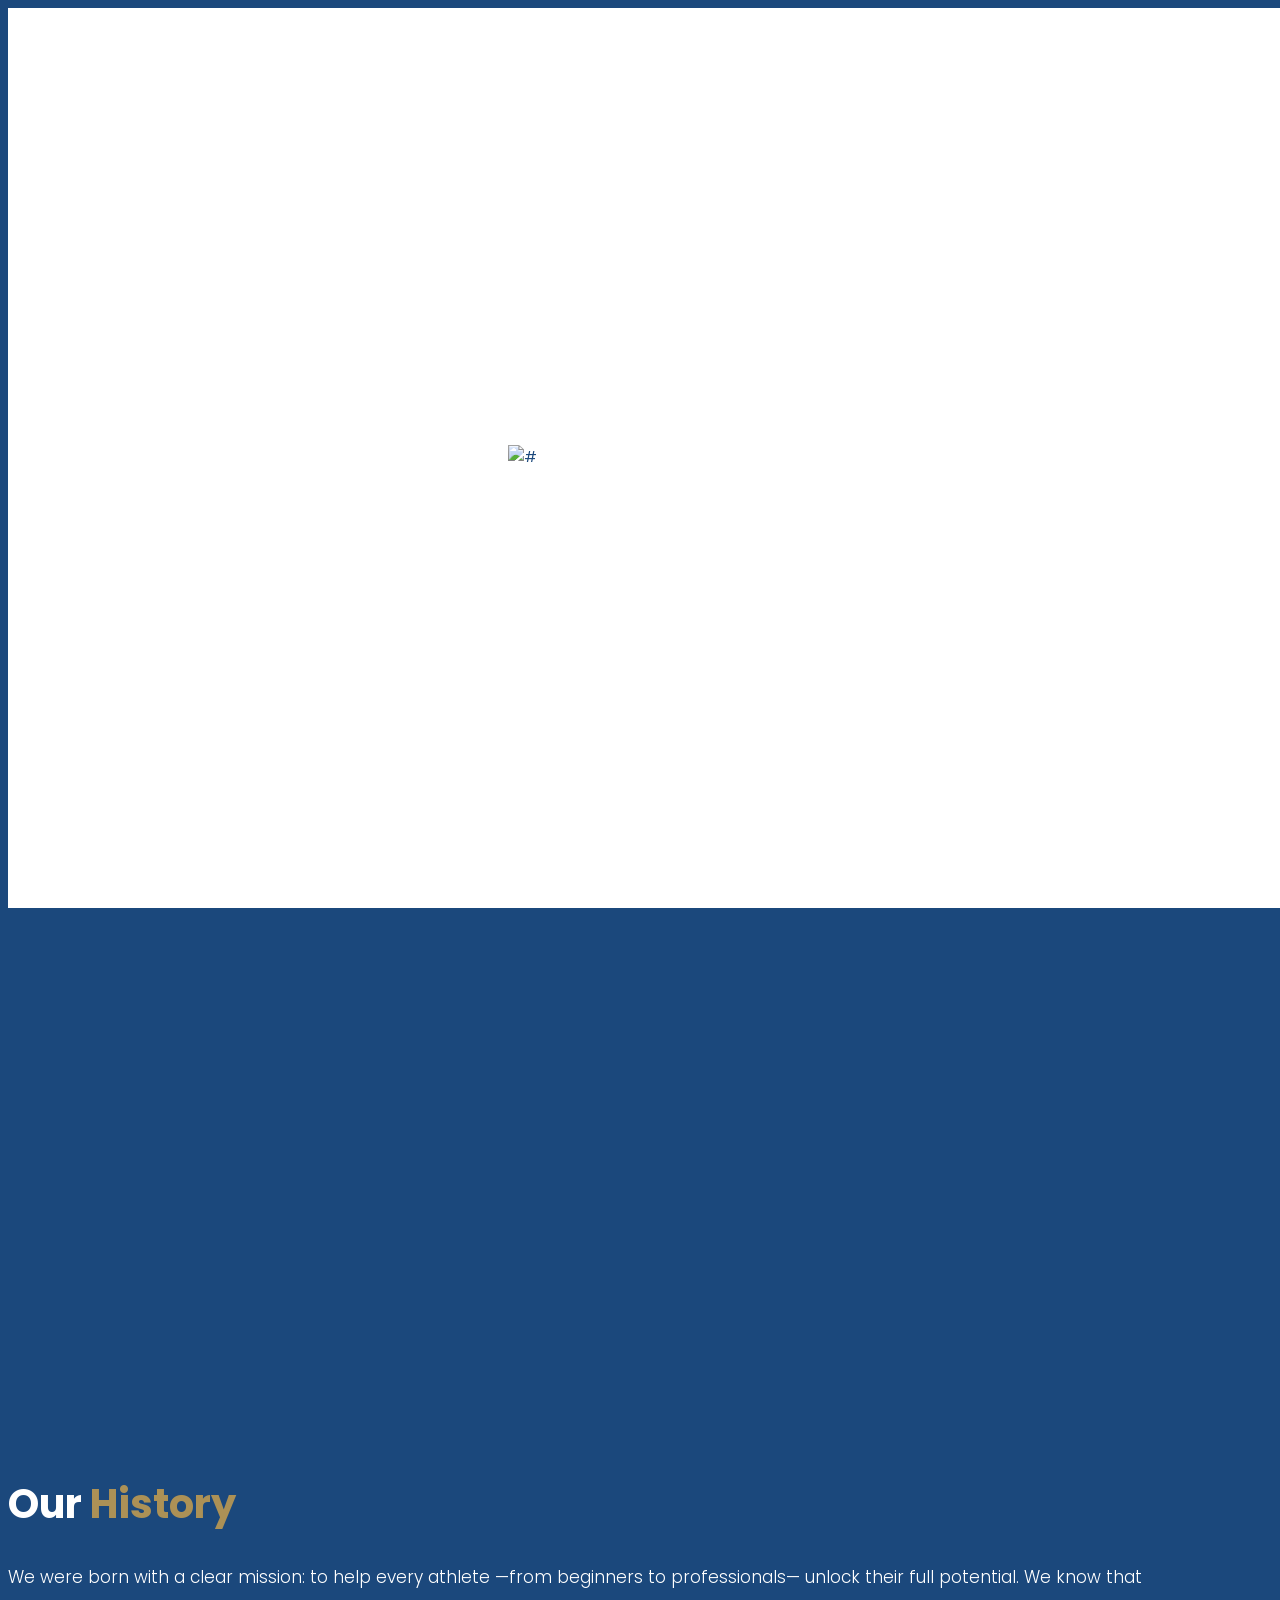
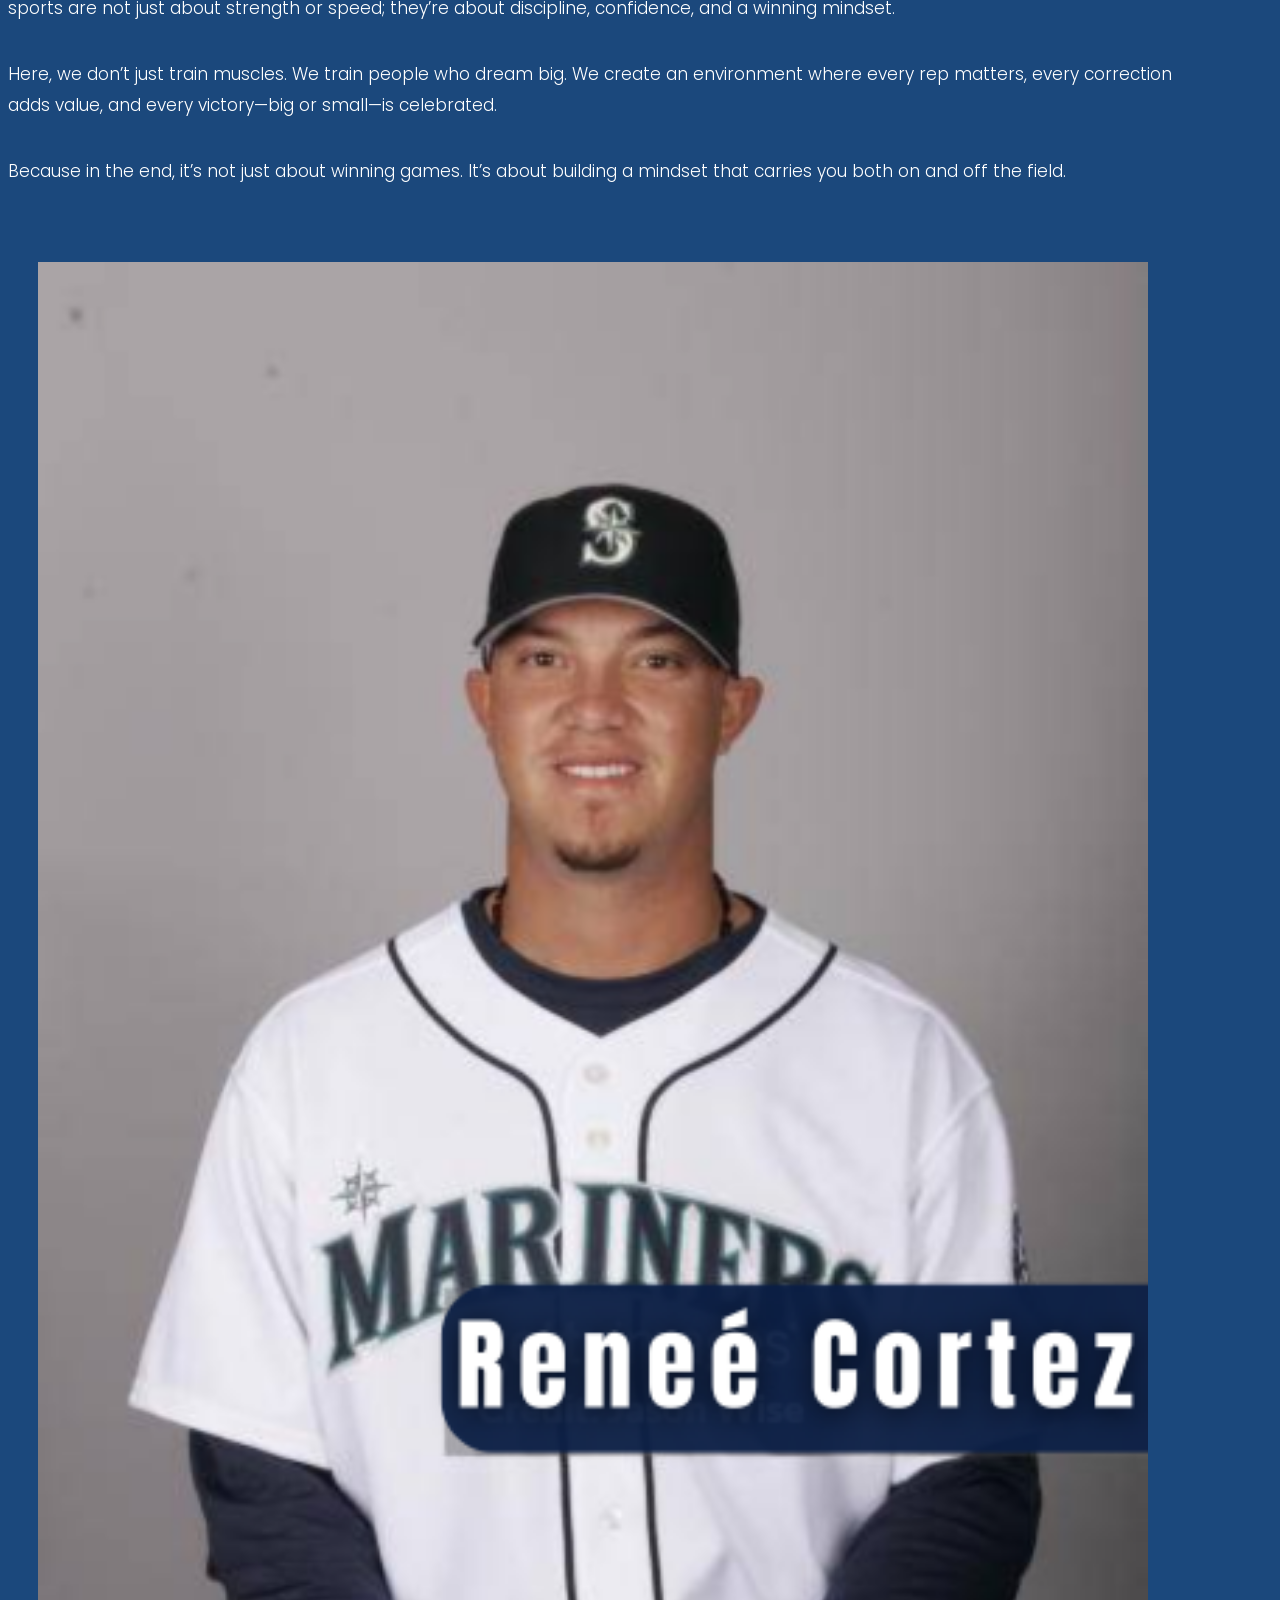
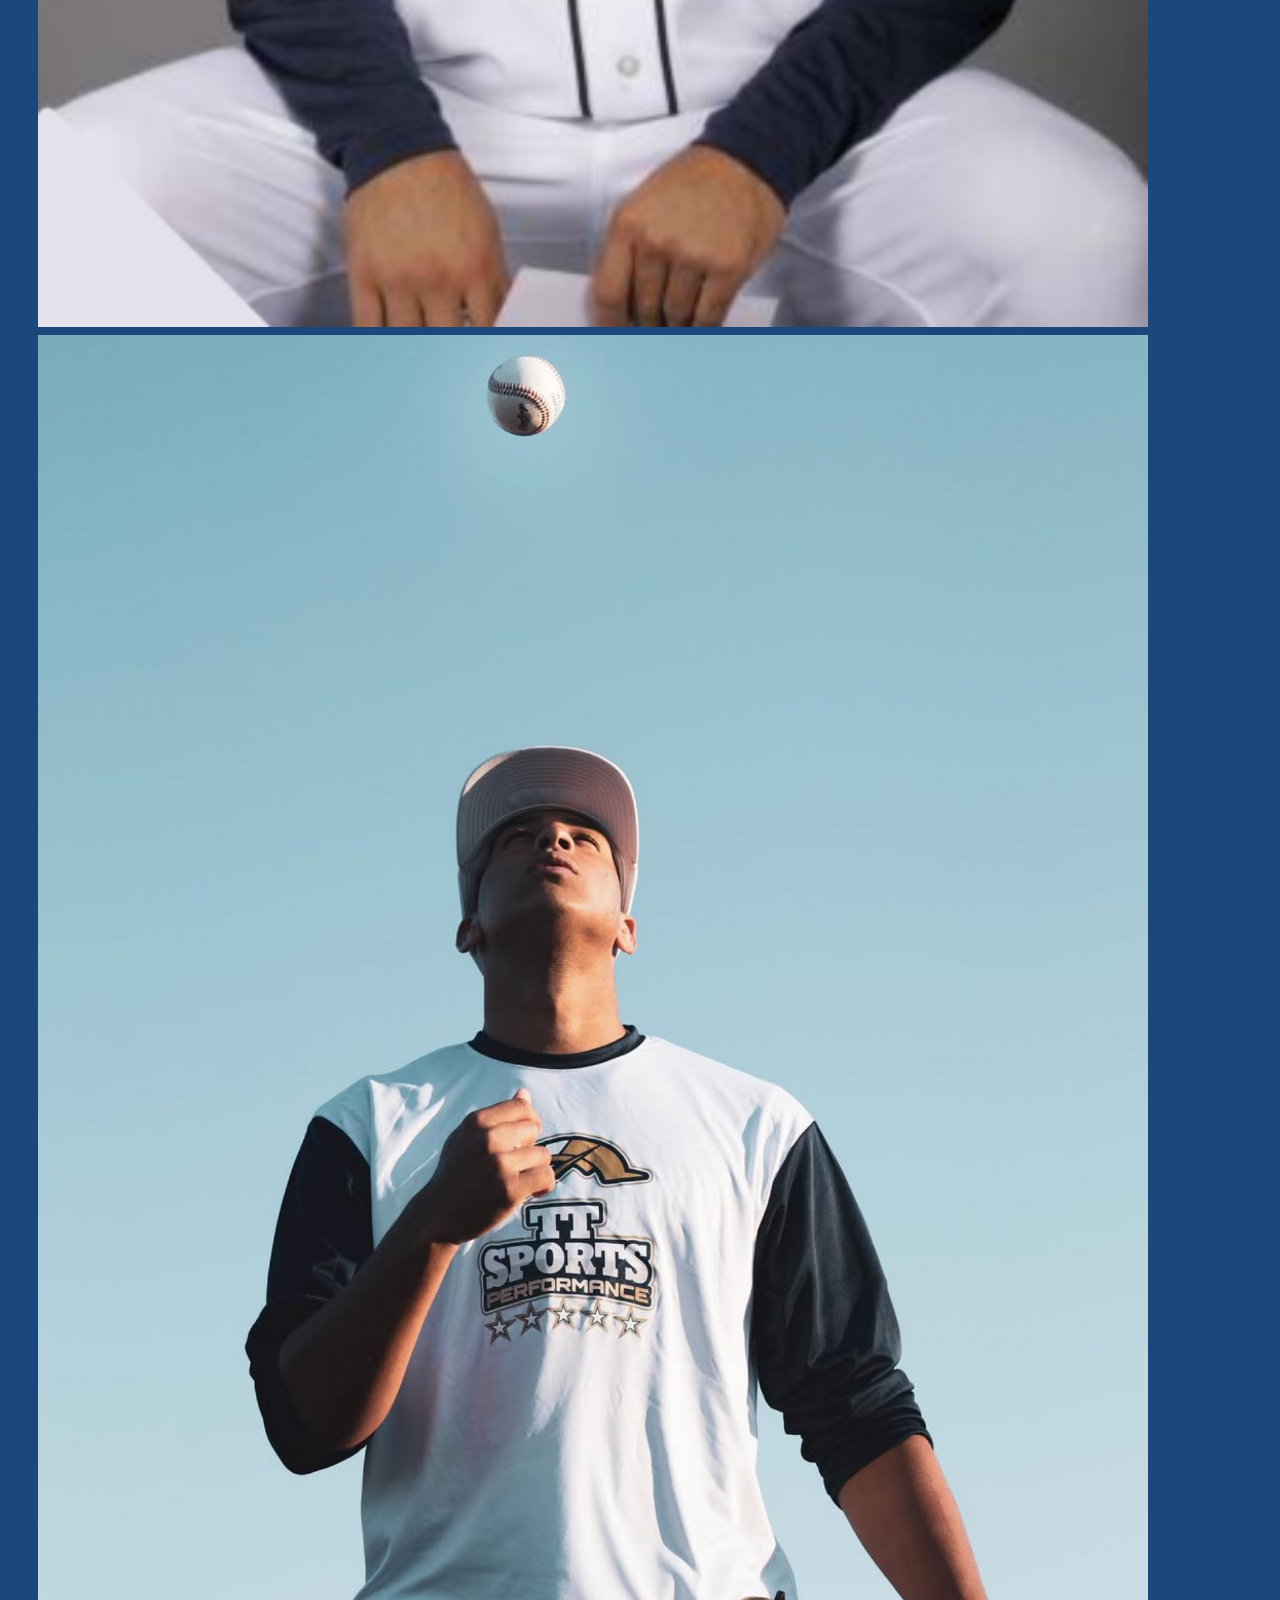
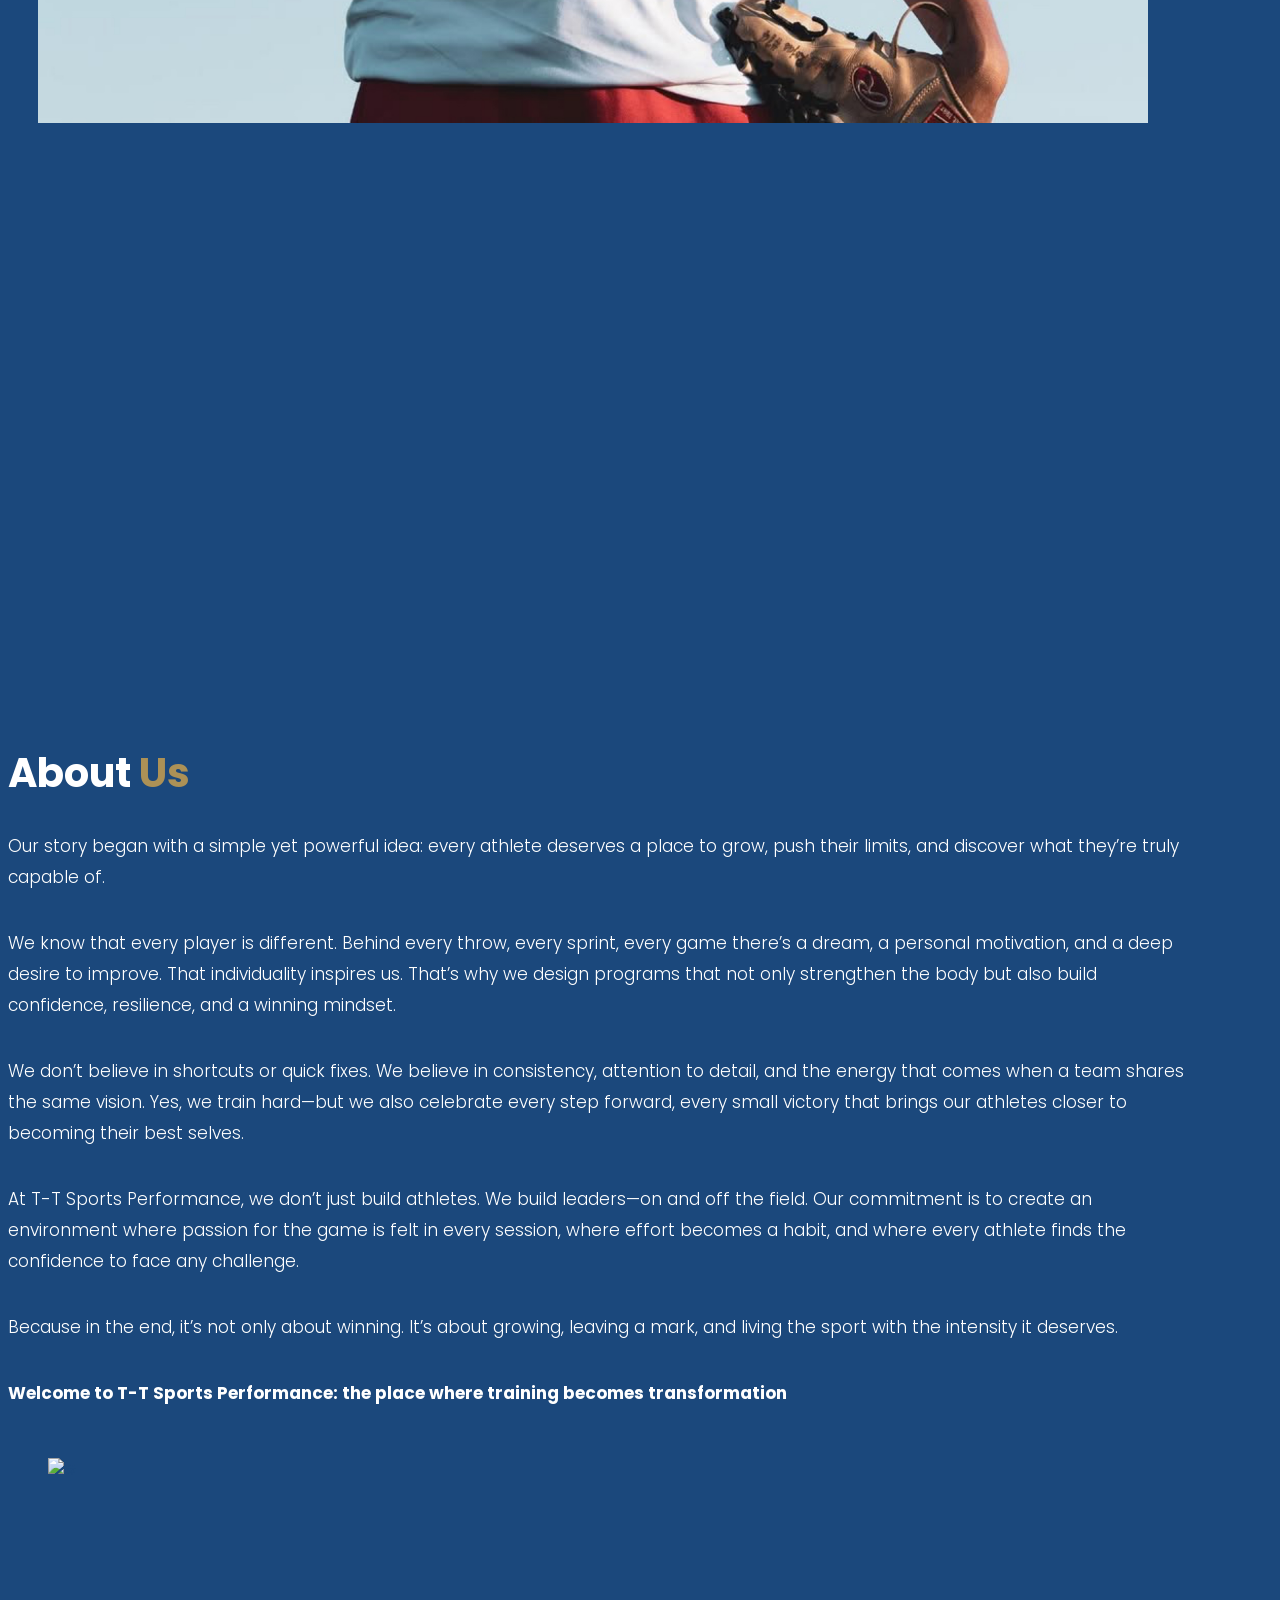
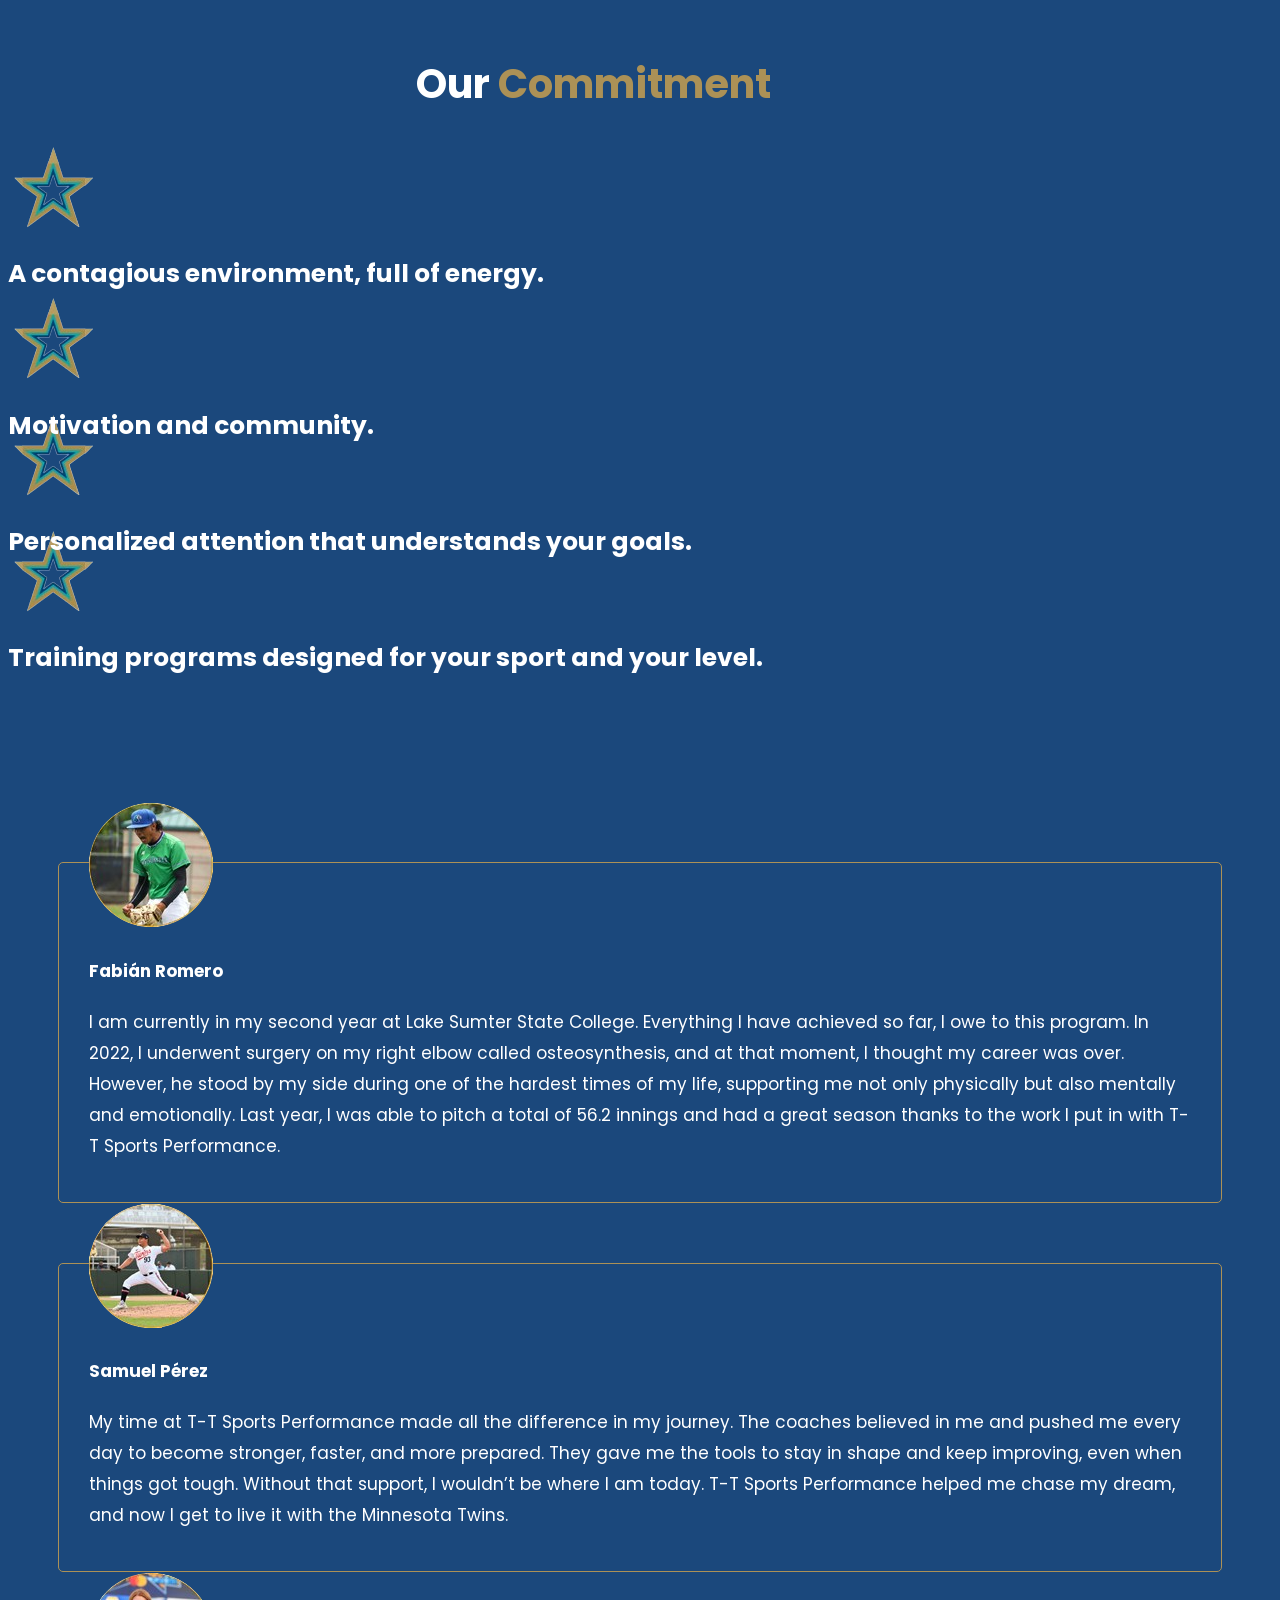
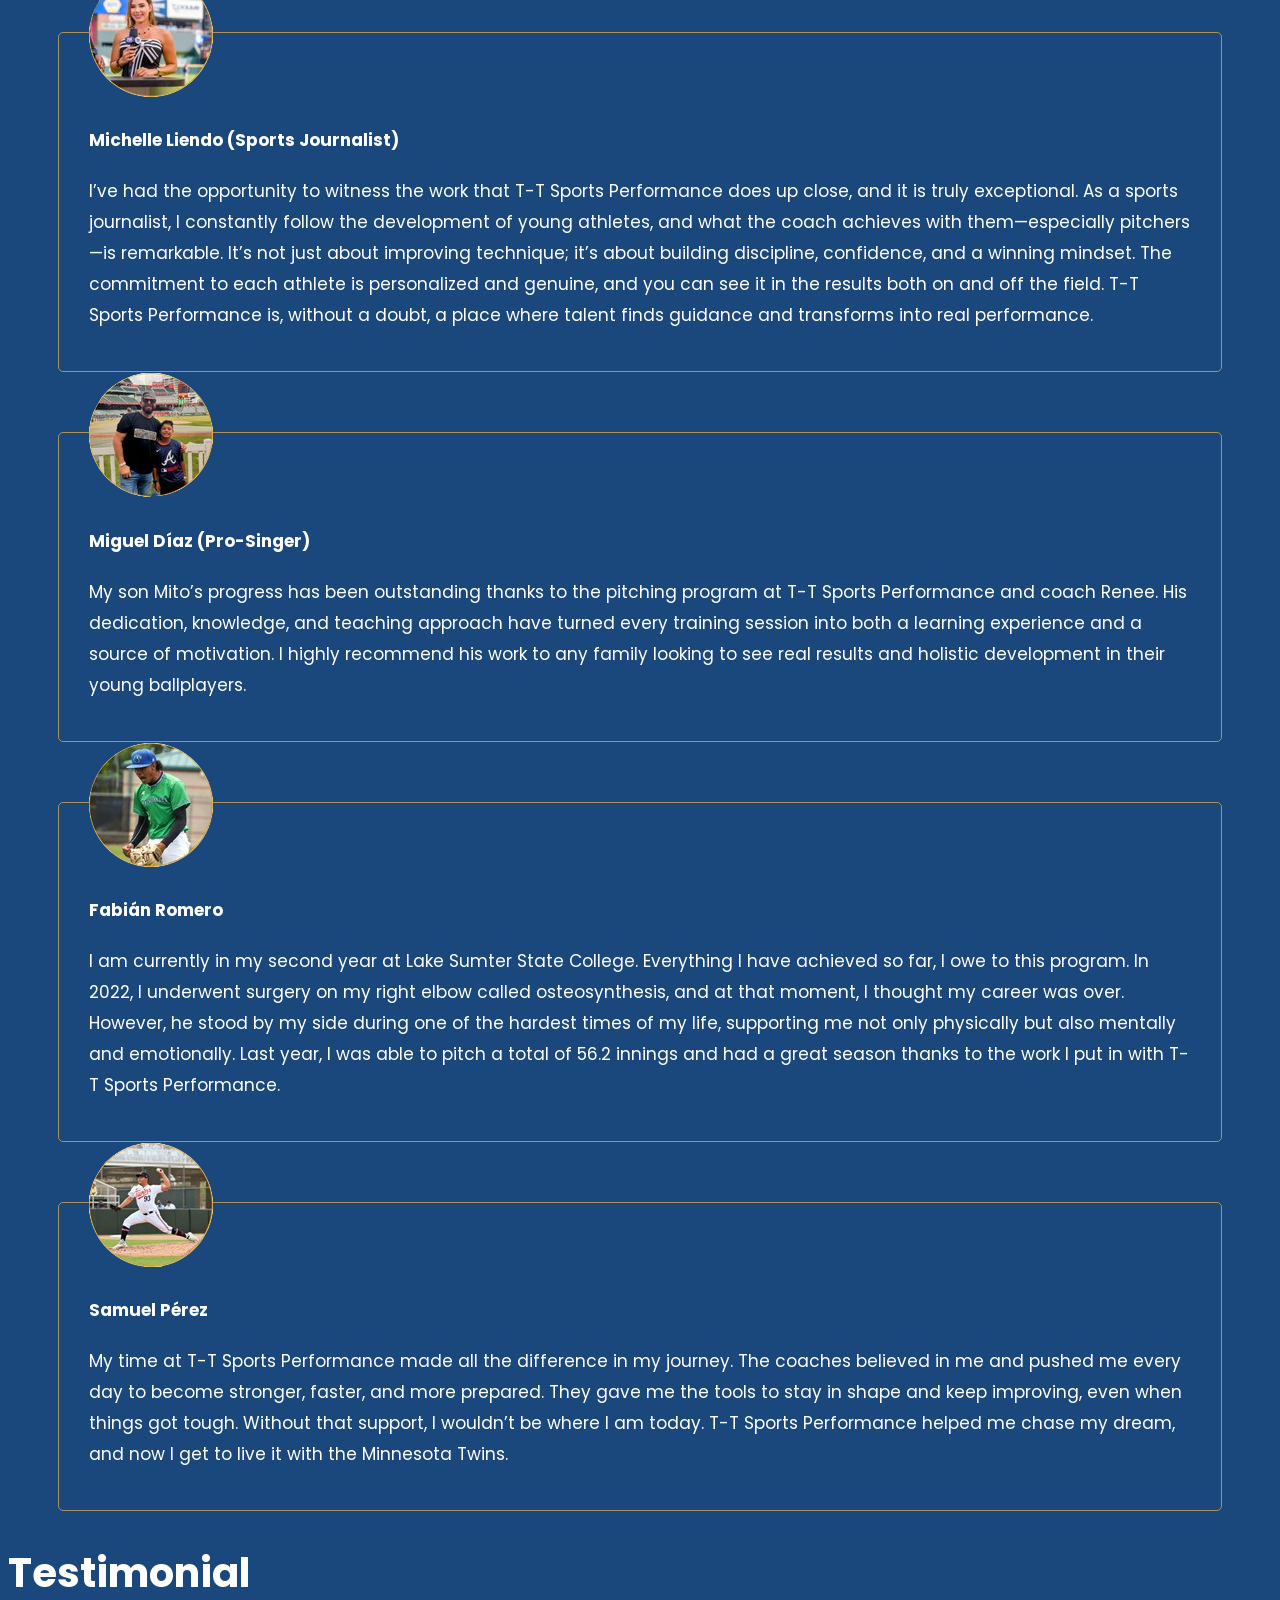
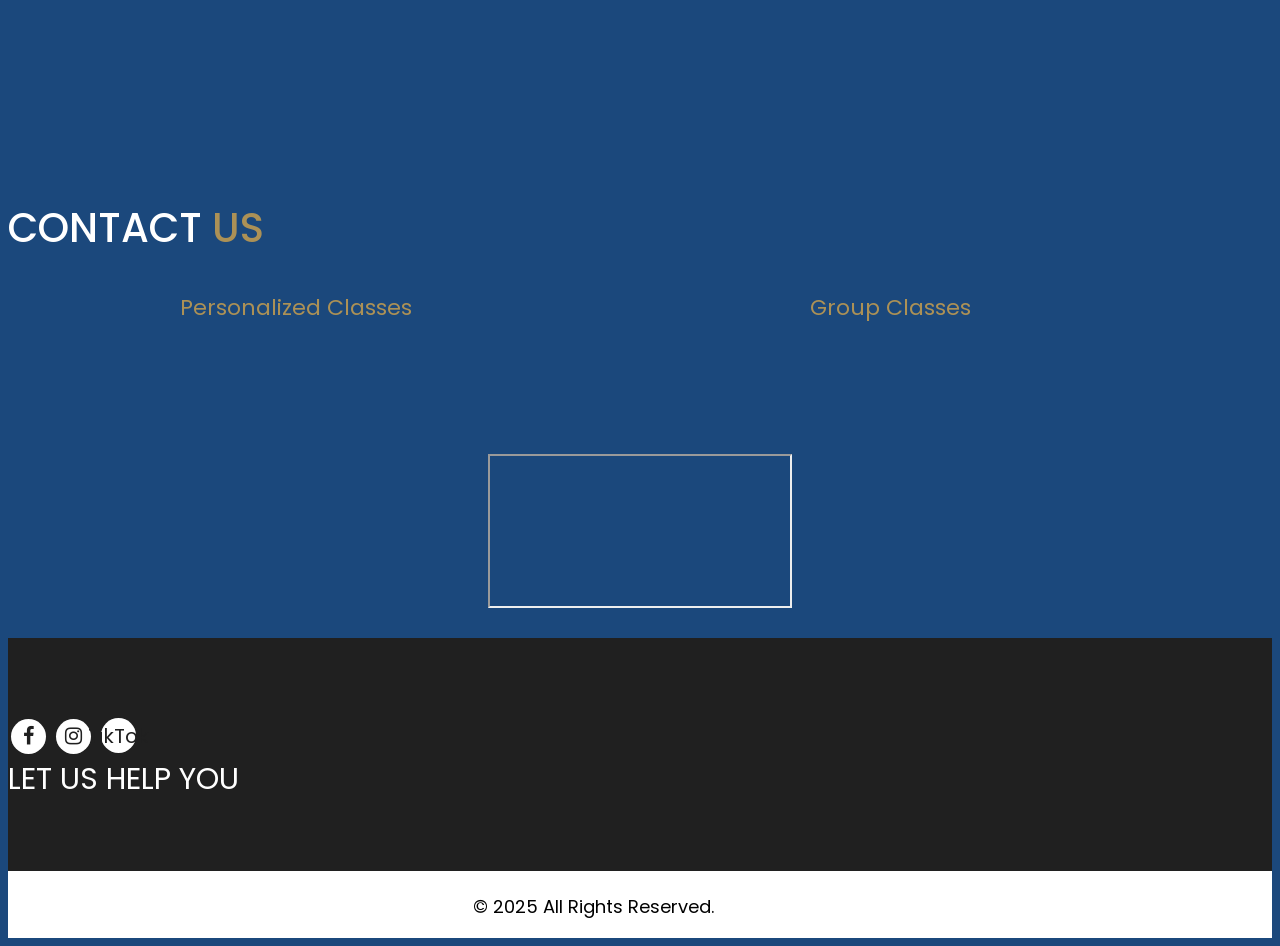
==== index.html @ c1903875 "Update index.html" ====
<!DOCTYPE html>
<html lang="en">
   <head>
      <!-- basic -->
      <meta charset="utf-8">
      <meta http-equiv="X-UA-Compatible" content="IE=edge">
      <!-- mobile metas -->
      <meta name="viewport" content="width=device-width, initial-scale=1">
      <meta name="viewport" content="initial-scale=1, maximum-scale=1">
      <!-- site metas -->
      <title>limelight</title>
      <meta name="keywords" content="">
      <meta name="description" content="">
      <meta name="author" content="">
      <!-- bootstrap css -->
      <link rel="stylesheet" href="css/bootstrap.min.css">
      <!-- style css -->
      <link rel="stylesheet" href="css/style.css">
      <!-- Responsive-->
      <link rel="stylesheet" href="css/responsive.css">
      <!-- fevicon -->
      <link rel="icon" href="images/fevicon.png" type="image/gif" />
      <!-- Scrollbar Custom CSS -->
      <link rel="stylesheet" href="css/jquery.mCustomScrollbar.min.css">
      <!-- Tweaks for older IEs-->
      <link rel="stylesheet" href="https://netdna.bootstrapcdn.com/font-awesome/4.0.3/css/font-awesome.css">
      <link rel="stylesheet" href="https://cdnjs.cloudflare.com/ajax/libs/fancybox/2.1.5/jquery.fancybox.min.css" media="screen">
      <!--[if lt IE 9]>
      <script src="https://oss.maxcdn.com/html5shiv/3.7.3/html5shiv.min.js"></script>
      <script src="https://oss.maxcdn.com/respond/1.4.2/respond.min.js"></script><![endif]-->
   </head>
   <!-- body -->
   <body class="main-layout">
      <!-- loader  -->
      <div class="loader_bg">
         <div class="loader"><img src="images/loading.gif" alt="#"/></div>
      </div>
      <!-- end loader -->
      <!-- header -->
      <header>
         <!-- header inner -->
         <div class="header">
            <div class="container">
               <div class="row">
                  <div class="col-md-12 col-sm-3 col logo_section">
                     <div class="full">
                        <div class="center-desk">
                           <div class="logo">
                     
                           </div>
                        </div>
                     </div>
                  </div>
                  <div class="col-md-10 offset-md-1">
                     <nav class="navigation navbar navbar-expand-md navbar-dark ">
                        <button class="navbar-toggler" type="button" data-toggle="collapse" data-target="#navbarsExample04" aria-controls="navbarsExample04" aria-expanded="false" aria-label="Toggle navigation">
                        <span class="navbar-toggler-icon"></span>
                        </button>
                        <div class="collapse navbar-collapse" id="navbarsExample04">
                           <ul class="navbar-nav mr-auto">
                              <li class="nav-item active">

                              </li>
                           </ul>
                        </div>
                     </nav>
                  </div>
               </div>
            </div>
         </div>
      </header>
      <!-- end header inner -->
      <!-- end header -->
      <!-- banner -->
      <!-- Banner -->
<section class="banner_main">
    <div class="banner">
        <img src="images/ARE YOU READY TO BECOME YOUR BEST VERSION.png" alt="Banner Principal" class="banner-img">
        <div class="text-bg">
            <h1><br></h1>
            <span><strong>We believe that talent is trained, but passion is contagious!</strong></span>
        </div>
    </div>
</section>
      <!-- end banner -->
      <!-- about -->
      <div id="about" class="about">
         <div class="container">
            <div class="row">
               <div class="col-md-5">
                  <div class="titlepage">
                     <h2>Our <span class="green">History</span></h2>
                     <p><span class="white">We were born with a clear mission: to help every athlete —from beginners to professionals— unlock their full potential. We know that sports are not just about strength or speed; they’re about discipline, confidence, and a winning mindset.</span></p>
                     <p><span class="white">Here, we don’t just train muscles. We train people who dream big. We create an environment where every rep matters, every correction adds value, and every victory—big or small—is celebrated.</span></p>
                     <p><span class="white">Because in the end, it’s not just about winning games. It’s about building a mindset that carries you both on and off the field.</span></p>
                  </div>
               </div>
               <div class="col-md-7">
                  <div class="about_img">
                     <figure><img src="images/Reneé Cortez.png" alt="#"/></figure>
                     <figure><img src="images/biogra 1.JPG" alt="#"/></figure>
                  </div>
               </div>
            </div>
         </div>
      </div>
      <!-- end about -->
             <!-- about -->
      <div id="about" class="about">
         <div class="container">
            <div class="row">
               <div class="col-md-5">
                  <div class="titlepage">
                     <h2>About <span class="green">Us</span></h2>
                     <p><span class="white">Our story began with a simple yet powerful idea: every athlete deserves a place to grow, push their limits, and discover what they’re truly capable of.</span></p>
                     <p><span class="white">We know that every player is different. Behind every throw, every sprint, every game 
there’s a dream, a personal motivation, and a deep desire to improve. That individuality inspires us. That’s why we design programs that not only strengthen the body but also build confidence, resilience, and a winning mindset.</span></p>
                     <p><span class="white">We don’t believe in shortcuts or quick fixes. We believe in consistency, attention to detail, and the energy that comes when a team shares the same vision. Yes, we train hard—but we also celebrate every step forward, every small victory that brings our athletes closer to becoming their best selves.</span></p>
                      <p><span class="white">At T-T Sports Performance, we don’t just build athletes. We build leaders—on and off the field. Our commitment is to create an environment where passion for the game is felt in every session, where effort becomes a habit, and where every athlete finds the confidence to face any challenge.</span></p>
                      <p><span class="white">Because in the end, it’s not only about winning. It’s about growing, leaving a mark, and living the sport with the intensity it deserves.</span></p>
                      <p><span class="white"><strong>Welcome to T-T Sports Performance:
the place where training becomes transformation</strong></span></p>
                     <figure><img src="images/biogra 2.JPG" alt="#"/></figure>
                  </div>
               </div>
               <div class="col-md-7">
                  <div class="about_img">
                  </div>
               </div>
            </div>
         </div>
      </div>
      <!--  service -->
      <div id="service" class="service">
         <div class="container">
            <div class="row">
               <div class="col-md-12">
                  <div class="titlepage">
                     <h2>Our <span class="green">Commitment</span></h2>
                  </div>
               </div>
            </div>
            <div class="row">
               <div class="col-md-10 offset-md-1">
                  <div class="row">
                     <div class="col-md-4 col-sm-6">
                        <div class="service_box">
                           <i><img src="images/Diseño 12.png" alt="#"/></i>
                           <h3><span class="white"> A contagious environment, full of energy.</span></h3>
                           <p></p>
                        </div>
                     </div>
                     <div class="col-md-4 offset-md-1 col-sm-6">
                        <div class="service_box">
                           <i><img src="images/Diseño 12.png" alt="#"/></i>
                           <h3><span class="white">Motivation and community.</span></h3>
                           <p></p>
                        </div>
                     </div>
                     <div class="col-md-4 offset-md-3 col-sm-6 mar_top">
                        <div class="service_box">
                           <i><img src="images/Diseño 12.png" alt="#"/></i>
                           <h3><span class="white">Personalized attention that understands your goals.</span></h3>
                           <p></p>
                        </div>
                     </div>
                     <div class="col-md-4 offset-md-1 col-sm-6 mar_top">
                        <div class="service_box">
                           <i><img src="images/Diseño 12.png" alt="#"/></i>
                           <h3><span class="white">Training programs designed for your sport and your level.</span></h3>
                           <p></p>
                        </div>
                     </div>
                     <div class="col-md-12">
                     </div>
                  </div>
               </div>
            </div>
         </div>
      </div>
      <!-- end service -->
      <!-- testimonial -->
      <div id="testimonial" class="Testimonial">
         <div class="container-fluid">
            <div class="row d_flex">
               <div class="col-md-8 pad_left0">
                  <div id="testimon" class="carousel slide banner_testimonial" data-ride="carousel">
                     <ol class="carousel-indicators">
                        <li data-target="#testimon" data-slide-to="0" class="active"></li>
                        <li data-target="#testimon" data-slide-to="1"></li>
                        <li data-target="#testimon" data-slide-to="2"></li>
                     </ol>
                     <div class="carousel-inner">
                        <div class="carousel-item active">
                           <div class="container">
                              <div class="carousel-caption relative">
                                 <div class="row">
                                    <div class="col-md-6">
                                       <div class="text_humai">
                                          <i><img src="images/Diseño_sin_título__6_-removebg-preview.png" alt="#"/></i>
                                          <span>Fabián Romero</span>
                                          <p>I am currently in my second year at Lake Sumter State College. Everything I have achieved so far, I owe to this program. In 2022, I underwent surgery on my right elbow called osteosynthesis, and at that moment, I thought my career was over. However, he stood by my side during one of the hardest times of my life, supporting me not only physically but also mentally and emotionally. Last year, I was able to pitch a total of 56.2 innings and had a great season thanks to the work I put in with T-T Sports Performance.</p>
                                       </div>
                                    </div>
                                    <div class="col-md-6">
                                       <div class="text_humai">
                                          <i><img src="images/Diseño_sin_título__7_-removebg-preview (1).png" alt="#"/></i>
                                          <span>Samuel Pérez</span>
                                          <p>My time at T-T Sports Performance made all the difference in my journey. The coaches believed in me and pushed me every day to become stronger, faster, and more prepared. They gave me the tools to stay in shape and keep improving, even when things got tough. Without that support, I wouldn’t be where I am today. T-T Sports Performance helped me chase my dream, and now I get to live it with the Minnesota Twins.</p>
                                       </div>
                                    </div>
                                 </div>
                              </div>
                           </div>
                        </div>
                        <div class="carousel-item">
                           <div class="container">
                              <div class="carousel-caption relative">
                                 <div class="row">
                                    <div class="col-md-6">
                                       <div class="text_humai">
                                          <i><img src="images/Diseño_sin_título__8_-removebg-preview.png" alt="#"/></i>
                                          <span>Michelle Liendo (Sports Journalist)</span>
                                          <p>I’ve had the opportunity to witness the work that T-T Sports Performance does up close, and it is truly exceptional. As a sports journalist, I constantly follow the development of young athletes, and what the coach achieves with them—especially pitchers—is remarkable. It’s not just about improving technique; it’s about building discipline, confidence, and a winning mindset. The commitment to each athlete is personalized and genuine, and you can see it in the results both on and off the field. T-T Sports Performance is, without a doubt, a place where talent finds guidance and transforms into real performance.</p>
                                       </div>
                                    </div>
                                    <div class="col-md-6">
                                       <div class="text_humai">
                                          <i><img src="images/Diseño_sin_título__9_-removebg-preview (1).png" alt="#"/></i>
                                          <span>Miguel Díaz (Pro-Singer)</span>
                                          <p>My son Mito’s progress has been outstanding thanks to the pitching program at T-T Sports Performance and coach Renee. His dedication, knowledge, and teaching approach have turned every training session into both a learning experience and a source of motivation. I highly recommend his work to any family looking to see real results and holistic development in their young ballplayers.</p>
                                       </div>
                                    </div>
                                 </div>
                              </div>
                           </div>
                        </div>
                        <div class="carousel-item">
                           <div class="container">
                              <div class="carousel-caption relative">
                                 <div class="row">
                                    <div class="col-md-6">
                                       <div class="text_humai">
                                          <i><img src="images/Diseño_sin_título__6_-removebg-preview.png" alt="#"/></i>
                                          <span>Fabián Romero</span>
                                          <p>I am currently in my second year at Lake Sumter State College. Everything I have achieved so far, I owe to this program. In 2022, I underwent surgery on my right elbow called osteosynthesis, and at that moment, I thought my career was over. However, he stood by my side during one of the hardest times of my life, supporting me not only physically but also mentally and emotionally. Last year, I was able to pitch a total of 56.2 innings and had a great season thanks to the work I put in with T-T Sports Performance.</p>
                                       </div>
                                    </div>
                                    <div class="col-md-6">
                                       <div class="text_humai">
                                          <i><img src="images/Diseño_sin_título__7_-removebg-preview (1).png" alt="#"/></i>
                                          <span>Samuel Pérez</span>
                                          <p>My time at T-T Sports Performance made all the difference in my journey. The coaches believed in me and pushed me every day to become stronger, faster, and more prepared. They gave me the tools to stay in shape and keep improving, even when things got tough. Without that support, I wouldn’t be where I am today. T-T Sports Performance helped me chase my dream, and now I get to live it with the Minnesota Twins.</p>
                                       </div>
                                    </div>
                                 </div>
                              </div>
                           </div>
                        </div>
                     </div>
                     <a class="carousel-control-prev" href="#testimon" role="button" data-slide="prev">
                     <i class="fa fa-angle-left" aria-hidden="true"></i>
                     <span class="sr-only">Previous</span>
                     </a>
                     <a class="carousel-control-next" href="#testimon" role="button" data-slide="next">
                     <i class="fa fa-angle-right" aria-hidden="true"></i>
                     <span class="sr-only">Next</span>
                     </a>
                  </div>
               </div>
               <div class="col-md-4 ">
                  <div class="titlepage">
                     <h2>Testimonial</h2>
                  </div>
               </div>
            </div>
         </div>
      </div>
      <!-- end design -->
      <!--  contact -->
      <div id="contact" class="contact">
         <div class="container">
            <div class="row">
               <div class="col-md-12">
                  <div class="titlepage">
                     <h2>Contact <span class="green">Us</span></h2>
                  </div>
               </div>
            </div>
<!-- Contenedor general con flexbox -->
<div style="display: flex; gap: 20px; justify-content: center; flex-wrap: wrap;">

  <!-- Widget Clases Personalizadas -->
  <div style="flex: 1; min-width: 400px; max-width: 600px;">
    <h2 style="text-align:center;"><span class="green"> Personalized Classes</span></h2>
    <div class="mindbody-widget" data-widget-type="Appointments" data-widget-id="793429214c5"></div>
  </div>

  <!-- Widget Clases Grupales -->
  <div style="flex: 1; min-width: 400px; max-width: 600px;">
    <h2 style="text-align:center;"><span class="green"> Group Classes </span></h2>
    <div class="mindbody-widget" data-widget-type="Schedules" data-widget-id="793179514c5"></div>
  </div>

</div>

<!-- Script de Mindbody (solo se necesita UNA VEZ) -->
<script async src="https://brandedweb.mindbodyonline.com/embed/widget.js"></script>
                        </div>
                     </div>
                 <!-- Contenedor para centrar el mapa -->
                  <h2 style="text-align:center;"><span class="white"> </span></h2>
<div style="display: flex; justify-content: center; margin: 30px 0;">
  <iframe 

     <figure><img src="images/Capturaubi.PNG" alt="#"/></figure>
    height="450" 
    style="border:0;" 
    allowfullscreen="" 
    loading="lazy" 
    referrerpolicy="no-referrer-when-downgrade">
  </iframe>
</div>
                     </div>
                  </div>
               </div>
            </div>
         </div>
      </div>
      <!-- end contact -->
      <!--  footer -->
      <footer>
         <div class="footer">
            <div class="container">
               <div class="row">
                  <div class=" col-md-3 col-sm-6">
                     <ul class="social_icon">
                        <li><a href="https://www.facebook.com/share/1FMPQin3y4/?mibextid=wwXIfr"><i class="fa fa-facebook" aria-hidden="true"></i></a></li>
                        <li><a href="https://www.instagram.com/ttsportsperformance?igsh=NmN4M241ajdta2Zp"><i class="fa fa-instagram" aria-hidden="true"></i></a></li>
                        <li><a href="https://www.tiktok.com/@tt.sports.perform?_t=ZP-8zjUZ4PBVXj&_r=1" target="_blank">TikTok</a></li>
                     </ul>
                  </div>
                  <div class=" col-md-3 col-sm-6">
                     <h3>LET US HELP YOU </h3>
                  </div>
                  <div class="col-md-3 col-sm-6">
                  </div>
                  <div class="col-md-6 offset-md-6">
                     </form>
                  </div>
               </div>
            </div>
            <div class="copyright">
               <div class="container">
                  <div class="row">
                     <div class="col-md-10 offset-md-1">
                        <p>© 2025 All Rights Reserved. 
                     </div>
                  </div>
               </div>
            </div>
         </div>
      </footer>
      <!-- end footer -->
      <!-- Javascript files-->
      <script src="js/jquery.min.js"></script>
      <script src="js/bootstrap.bundle.min.js"></script>
      <script src="js/jquery-3.0.0.min.js"></script>
      <!-- sidebar -->
      <script src="js/jquery.mCustomScrollbar.concat.min.js"></script>
      <script src="js/custom.js"></script>
   </body>

</html>
---- css/style.css ----
/*--------------------------------------------------------------------- File Name: style.css ---------------------------------------------------------------------*/


/*--------------------------------------------------------------------- import Fonts ---------------------------------------------------------------------*/

@import url('https://fonts.googleapis.com/css?family=Rajdhani:300,400,500,600,700');
@import url('https://fonts.googleapis.com/css?family=Poppins:100,100i,200,200i,300,300i,400,400i,500,500i,600,600i,700,700i,800,800i,900,900i');
@import url('https://fonts.googleapis.com/css?family=Raleway:100,400,600,700,900&display=swap');
@import url('https://fonts.googleapis.com/css?family=Baloo+Chettan&display=swap');
@import url('https://fonts.googleapis.com/css?family=Open+Sans:300,400,600,600i,700,800&display=swap');

/*****---------------------------------------- 1) font-family: 'Rajdhani', sans-serif;
 2) font-family: 'Poppins', sans-serif;
 ----------------------------------------*****/


/*--------------------------------------------------------------------- import Files ---------------------------------------------------------------------*/

@import url(animate.min.css);
@import url(normalize.css);
@import url(icomoon.css);
@import url(font-awesome.min.css);
@import url(meanmenu.css);
@import url(owl.carousel.min.css);
@import url(swiper.min.css);
@import url(slick.css);
@import url(jquery.fancybox.min.css);
@import url(jquery-ui.css);
@import url(nice-select.css);

/*--------------------------------------------------------------------- skeleton ---------------------------------------------------------------------*/

* {
     box-sizing: border-box !important;
}

.container {
     max-width: 1170px;
}

html {
     scroll-behavior: smooth;
}

body {
     background: #1b487c;
     color: #1b487c;
     font-size: 14px;
     font-family: 'Poppins', sans-serif;
     line-height: 1.80857;
     font-weight: normal;
}

a {
     color: #1f1f1f;
     text-decoration: none !important;
     outline: none !important;
     -webkit-transition: all .3s ease-in-out;
     -moz-transition: all .3s ease-in-out;
     -ms-transition: all .3s ease-in-out;
     -o-transition: all .3s ease-in-out;
     transition: all .3s ease-in-out;
}

h1,
h2,
h3,
h4,
h5,
h6 {
     letter-spacing: 0;
     font-weight: normal;
     position: relative;
     padding: 0 0 10px 0;
     font-weight: normal;
     line-height: normal;
     color: #111111;
     margin: 0
}

h1 {
     font-size: 24px;
}

h2 {
     font-size: 22px;
}

h3 {
     font-size: 18px;
}

h4 {
     font-size: 16px
}

h5 {
     font-size: 14px
}

h6 {
     font-size: 13px
}

*,
*::after,
*::before {
     -webkit-box-sizing: border-box;
     -moz-box-sizing: border-box;
     box-sizing: border-box;
}

h1 a,
h2 a,
h3 a,
h4 a,
h5 a,
h6 a {
     color: #212121;
     text-decoration: none!important;
     opacity: 1
}

button:focus {
     outline: none;
}

ul,
li,
ol {
     margin: 0px;
     padding: 0px;
     list-style: none;
}

p {
     margin: 0px;
     font-weight: 500;
     font-size: 15px;
     line-height: 24px;
}

a {
     color: #222222;
     text-decoration: none;
     outline: none !important;
}

a,
.btn {
     text-decoration: none !important;
     outline: none !important;
     -webkit-transition: all .3s ease-in-out;
     -moz-transition: all .3s ease-in-out;
     -ms-transition: all .3s ease-in-out;
     -o-transition: all .3s ease-in-out;
     transition: all .3s ease-in-out;
}

img {
     max-width: 100%;
     height: auto;
}

 :focus {
     outline: 0;
}

.btn-custom {
     margin-top: 20px;
     background-color: transparent !important;
     border: 2px solid #ddd;
     padding: 12px 40px;
     font-size: 16px;
}

.lead {
     font-size: 18px;
     line-height: 30px;
     color: #767676;
     margin: 0;
     padding: 0;
}

.form-control:focus {
     border-color: #ffffff !important;
     box-shadow: 0 0 0 .2rem rgba(255, 255, 255, .25);
}

.navbar-form input {
     border: none !important;
}

.badge {
     font-weight: 500;
}

blockquote {
     margin: 20px 0 20px;
     padding: 30px;
}

button {
     border: 0;
     margin: 0;
     padding: 0;
     cursor: pointer;
}

.full {
     float: left;
     width: 100%;
}

.full {
     width: 100%;
     float: left;
     margin: 0;
     padding: 0;
}


/**-- heading section --**/


/*---------------------------- preloader area ----------------------------*/

.loader_bg {
     position: fixed;
     z-index: 9999999;
     background: #fff;
     width: 100%;
     height: 100%;
}

.loader {
     height: 100%;
     width: 100%;
     position: absolute;
     left: 0;
     top: 0;
     display: flex;
     justify-content: center;
     align-items: center;
}

.loader img {
     width: 280px;
}


/*-- header area --*/


/*--------------------------------------------------------------------- top banner area ---------------------------------------------------------------------*/


/*-- navigation--*/

.navigation.navbar {
     font-family: 'Open Sans', sans-serif;
     float: right;
     padding-top: 35px !important;
     padding: 0;
}

.navigation.navbar-dark .navbar-nav .nav-link {
     padding: 0;
     margin: 0px 40px;
     color: #333333;
     font-size: 16px;
     line-height: 20px;
     font-weight: 500;
     text-transform: uppercase;
}

.navigation.navbar-dark .navbar-nav .nav-link:focus,
.navigation.navbar-dark .navbar-nav .nav-link:hover {
     color: #33f033;
}

.navigation.navbar-dark .navbar-nav .active>.nav-link,
.navigation.navbar-dark .navbar-nav .nav-link.active,
.navigation.navbar-dark .navbar-nav .nav-link.show,
.navigation.navbar-dark .navbar-nav .show>.nav-link {
     color: #33f033;
}

.navbar-expand-md .navbar-nav {
     padding-right: 10px;
}

.header {
     width: 100%;
     padding: 35px 0px 35px 0px;
     background: #1b487c;
}

.logo {
     text-align: center;
}


/** banner section **/

.banner {

}

.text-bg {
     text-align: left;
}

.relative {
     position: inherit;
     right: 0;
     left: 0;
     padding: 0;
     bottom: 0;
}

.text-bg h1 {
     color: #000;
     font-size: 85px;
     line-height: 96px;
     padding-bottom: 0px;
     font-weight: bold;
}

.text-bg span {
     line-height: 25px;
     padding-bottom: 40px;
     color: #fff;
     font-size: 17px;
     font-weight: bold;
     display: block;
}

.text-bg .read_more {
     max-width: 243px;
     height: 66px;
     padding: 17px 0;
     background-color: #fff;
     color: #000;
     text-transform: uppercase;
     font-weight: bold;
     border-radius: 50px;
}

.text-bg .read_more:hover {
     background-color: #0d0c0c;
}

.banner .carousel-indicators {
     display: none;
}

#myCarousel .carousel-control-prev,
#myCarousel .carousel-control-next {
     width: 36px;
     height: 36px;
     background: #0d0c0c;
     opacity: 1;
     font-size: 25px;
     color: #fff;
     border-radius: 60px;
     top: 97.6%;
}

#myCarousel .carousel-control-prev:hover,
#myCarousel .carousel-control-next:hover,
#myCarousel .carousel-control-prev:focus,
#myCarousel .carousel-control-next:focus {
     background: #16d316;
     color: #fff;
     width: 57px;
     height: 57px;
     font-size: 30px;
     top: 96%;
}

#myCarousel a.carousel-control-prev {
     position: absolute;
     bottom: 10px;
     left: 48%;
}

#myCarousel a.carousel-control-next {
     position: absolute;
     right: inherit;
     bottom: 10px;
     right: 46.5%;
}

#myCarousel .carousel-control-prev:hover,
#myCarousel .carousel-control-prev:focus {
     left: 46.5%;
}

#myCarousel .carousel-control-next:hover,
#myCarousel .carousel-control-next:focus {
     right: 45%;
}


/** end banner section **/

.titlepage {
     text-align: center;
     padding-bottom: 40px;
}

.titlepage h2 {
     font-size: 40px;
     color: #ffffff;
     line-height: 45px;
     font-weight: bold;
     padding: 0;
}

.white {
     color: #ffffff !important;
}

.green {
     color: #ac9156 !important;
}

.d_flex {
     display: flex;
     align-items: center;
     flex-wrap: wrap;
}

.read_more {
     font-size: 17px;
     background-color: #252525;
     color: #fff;
     padding: 12px 0px;
     width: 100%;
     max-width: 210px;
     text-align: center;
     display: inline-block;
     transition: ease-in all 0.5s;
     font-weight: 400;
}

.read_more:hover {
     background: #16e816;
     color: #fff;
     transition: ease-in all 0.5s;
}


/** about section **/

.about {
     background-color: #1b487c;
     padding-top: 95px;
}

.about .titlepage {
     text-align: left;
     margin-top: 41%;
     padding-bottom: 0;
     margin-right: -20px;
}

.about .titlepage h2 {
     margin-bottom: 35px;
}

.about .titlepage p {
     font-weight: 300;
     color: #2e2d2d;
     font-size: 17px;
     line-height: 31px;
     padding-bottom: 35px;
}

.about_img {
     padding: 40px 30px 45px 30px;
}




.about_img figure {
     margin: 0;
}

.about_img figure img {
     width: 100%;
     z-index: 9999;
     position: relative;
}


/** end about section **/


/** service section **/

.service {
     padding-top: 80px;
}

.service_box h3 {
     font-size: 25px;
     color: #252525;
     padding-bottom: 5px;
     margin-top: 15px;
     font-weight: bold;
}

.mar_top {
     margin-top: -35px;
}

.service_box p {
     color: #181818;
}

.service .read_more {
     margin: 0 auto;
     display: block;
     margin-top: 60px;
}


/** end service section **/


/** gallery  section **/

.gallery {
     margin-top: 80px;
     padding-top: 80px;
     background-color: #eae7e7;
     padding-bottom: 50px;
}

.gallery .titlepage {
     text-align: center;
}

.gallery .titlepage p {
     color: #2a2b2a;
     display: block;
     padding-top: 20px;
}

.gallery .gallery_img {
     overflow: hidden;
     margin-bottom: 30px;
}

.gallery .gallery_img figure {
     margin: 0;
}

.gallery .gallery_img figure img {
     width: 100%;
     transition: all .5s;
}

.gallery .gallery_img figure img:hover {
     transform: scale(1.2);
     cursor: pointer;
}

.gallery_text {
     text-align: center;
     background-color: #2a2b2a;
     height: 369px;
     display: flex;
     align-items: center;
     justify-content: center;
}

.galleryh3 h3 {
     font-size: 24px;
     line-height: 30px;
     color: #fff;
     font-weight: bold;
}

.galleryh3 p {
     font-size: 17px;
     line-height: 31px;
     color: #fff;
}


/** end gallery  section **/


/** design section **/

.design {
     padding-top: 80px;
}

.text_de p {
     color: #2a2b2a;
     padding-bottom: 50px;
     font-size: 17px;
     line-height: 31px;
}

.banner_design {
     max-width: 443px;
     float: right;
     width: 100%;
}

.design_img figure {
     margin: 0;
}

.design_img figure img {
     width: 100%;
}

.banner_design .carousel-indicators {
     display: none;
}

#design .carousel-control-prev,
#design .carousel-control-next {
     width: 83px;
     height: 76px;
     background: #0d0c0c;
     opacity: 1;
     font-size: 35px;
     color: #fff;
     top: 97%;
}

#design .carousel-control-prev:hover,
#design .carousel-control-next:hover,
#design .carousel-control-prev:focus,
#design .carousel-control-next:focus {
     background: #16d316;
     color: #000;
}

#design a.carousel-control-prev {
     position: absolute;
     left: 31%;
}

#design a.carousel-control-next {
     position: absolute;
     right: 29%;
}

.pad_roght0 {
     padding-right: 0;
}

.text_de .titlepage {
     padding-bottom: 30px;
}


/** end design section **/


/** latest_news section **/

.latest_news {
     padding: 80px 0 50px 0;
}

.latest_news .titlepage {
     text-align: center;
}

.latest_news .titlepage p {
     color: #fff;
     font-size: 17px;
     margin-top: 20px;
}

.latest_news .news_box {
     text-align: left;
     background-color: #ffffff;
     margin-bottom: 30px;
     transition: ease-in all 0.5s;
}

.latest_news .news_box .news_img figure {
     margin: 0;
     padding: 0px 30px 0 0;
     margin-left: -195px;
}

.latest_news .news_box .news_img figure img {
     width: 100%;
}

.mr_le figure {
     margin-left: 0 !important;
     margin-right: -195px !important;
     padding: 0px 0px 0 30px !important;
}

.latest_news .news_box .news_room {
     padding: 15px 30px;
     text-align: left;
}

.latest_news .news_box .news_room h3 {
     color: #252525;
     font-size: 17px;
     line-height: 20px;
     font-weight: bold;
     padding-bottom: 10px;
     transition: ease-in all 0.5s;
     margin: auto;
     padding-top: 15px;
}

.latest_news .news_box .news_room span {
     font-size: 15px;
     color: #252525;
     font-weight: 400;
     margin-bottom: 0px;
     display: block;
     transition: ease-in all 0.5s;
}

.latest_news .news_box .news_room ul li {
     display: inline-block;
}

.latest_news .news_box .news_room ul li a {
     transition: ease-in all 0.5s;
     display: inline-block;
     font-size: 15px;
     padding-right: 30px;
}

.latest_news .news_box .news_room ul li a i {
     padding-left: 5px;
}

.latest_news .news_box .news_room ul li a:hover {
     color: #16e816 !important;
}

.latest_news .news_box .news_room ul li:last-child a {
     padding-right: 0;
}

.latest_news .news_box .news_room p {
     font-size: 16px;
     line-height: 21px;
     font-weight: 400;
     color: #1b1b1b;
     transition: ease-in all 0.5s;
}

#new:hover.news_box {
     background: #292a29;
     transition: ease-in all 0.5s;
     cursor: pointer;
}

#new:hover.news_box .news_room span,
#new:hover.news_box .news_room h3,
#new:hover.news_box .news_room p,
#new:hover.news_box .news_room ul li a {
     color: #fff;
     transition: ease-in all 0.5s;
}

.latest_news .read_more {
     margin: 0 auto;
     display: block;
     margin-top: 30px;
}


/** end latest_news section **/


/** testimonial section **/

.Testimonial {
     padding-top: 80px;
}

.banner_testimonial {
     padding: 40px 50px;
     width: 100%;
     background-color: #1b487c;
}

.text_humai {
     margin-top: 60px;
     text-align: left;
     padding: 0 30px 40px 30px;
     border: #ac9156 solid 1px;
     border-radius: 5px;
}

.text_humai span {
     color: #fff;
     padding-top: 20px;
     padding-bottom: 20px;
     font-size: 17px;
     line-height: 31px;
     font-weight: bold;
     display: block;
}

.text_humai i img {
     margin-top: -60px;
}

.text_humai p {
     color: #fff;
     font-weight: 400;
     font-size: 17px;
     line-height: 31px;
}

.banner_testimonial .carousel-indicators {
     display: none;
}

.pad_left0 {
     padding-left: 0;
}

#testimon .carousel-control-prev,
#testimon .carousel-control-next {
     width: 83px;
     height: 76px;
     background: #0d0c0c;
     opacity: 1;
     font-size: 35px;
     color: #fff;
     top: 67%;
}

#testimon .carousel-control-prev:hover,
#testimon .carousel-control-next:hover,
#testimon .carousel-control-prev:focus,
#testimon .carousel-control-next:focus {
     background: #ac9156;
     color: #000;
}

#testimon a.carousel-control-prev {
     position: absolute;
     left: 118%;
}

#testimon a.carousel-control-next {
     position: absolute;
     right: -38%;
}

.pad_roght0 {
     padding-right: 0;
}

.text_de .titlepage {
     padding-bottom: 30px;
}


/** end testimonial section **/


/** contact section **/

.contact {
     background: url();
     background-size: 100% 100%;
     background-repeat: no-repeat;
     background-position: center;
     margin-top: 90px;
     padding: 80px 0;
}

.contact .titlepage {
     text-align: left;
}

.contact .titlepage h2 {
     color: #fff;
     font-weight: 500;
     text-transform: uppercase;
}

.main_form .contactus {
     border: #fff solid 1px;
     padding: 0 15px;
     margin-bottom: 25px;
     width: 100%;
     height: 54px;
     background: #fff;
     color: #989696;
     font-size: 18px;
     font-weight: normal;
     border-radius: 5px;
}

.main_form .textarea {
     border: #fff solid 1px;
     margin-bottom: 25px;
     width: 100%;
     background: #fff;
     color: #989696;
     font-size: 18px;
     font-weight: normal;
     padding: 35px 15px 0 15px;
     height: 107px;
     border-radius: 5px;
}

.main_form .send_btn {
     font-size: 22px;
     transition: ease-in all 0.5s;
     background-color: transparent;
     border: #fff solid 3px;
     text-transform: uppercase;
     color: #fff;
     padding: 7px 0px;
     max-width: 150px;
     width: 100%;
     display: block;
     margin-top: 10px !important;
     font-weight: 500;
}

.main_form .send_btn:hover {
     background-color: #2a2b2a;
     transition: ease-in all 0.5s;
     color: #fff;
}

#request *::placeholder {
     color: #989696;
     opacity: 1;
}


/** end contact section **/


/** footer **/

.footer {
     background: #202020;
     padding-top: 80px;
     text-align: center;
}

.footer h3 {
     font-weight: 400;
     font-size: 30px;
     line-height: 23px;
     text-align: left;
     color: #fff;
     padding-bottom: 20px;
     display: table;
     text-transform: uppercase;
}

ul.social_icon {
     padding-bottom: 14px;
     width: 100%;
     text-align: left;
}

ul.social_icon li {
     display: inline-block;
}

ul.social_icon li a {
     display: flex;
     align-items: center;
     justify-content: center;
     font-size: 20px;
     border-radius: 30px;
     margin: 0 3px;
     color: #202020;
     background: #fff;
     width: 35px;
     height: 35px;
     flex-wrap: wrap;
}

ul.social_icon li a:hover {
     color: #fff;
     background: #33f033;
}

.pad_roght2 {
     padding-right: 20px;
}

.variat {
     color: #fff;
     text-align: left;
     font-size: 17px;
     font-weight: 400;
     line-height: 28px;
}

ul.conta li {
     color: #fff;
     text-align: left;
     padding-bottom: 20px;
     font-size: 16px;
}

ul.conta li i {
     padding-right: 15px;
     text-align: center;
     font-size: 20px;
}

ul.conta li a {
     color: #fff;
}

ul.link_menu li {
     display: block;
     text-align: left;
}

ul.link_menu li a {
     color: #fff;
     font-size: 17px;
     line-height: 28px;
     display: block;
     width: -moz-max-content;
}

ul.link_menu li a:hover {
     color: #33f033;
}

.bottom_form {
     display: flex;
     flex-wrap: wrap;
     margin-top: 40px;
}

.bottom_form .enter {
     border: inherit;
     padding: 0px 119px 0px 0px;
     width: 100%;
     height: 45px;
     background: transparent;
     color: #4d4c4c;
     font-size: 17px;
     font-weight: 300;
     float: left;
     margin-bottom: 20px;
     border-bottom: #fff solid 1px;
}

.sub_btn {
     font-size: 19px;
     transition: ease-in all 0.5s;
     background-color: transparent;
     color: #fff;
     padding: 8px 0px;
     max-width: 147px;
     width: 100%;
     font-weight: 500;
     text-transform: uppercase;
     position: absolute;
     right: 0;
}

.sub_btn:hover {
     transition: ease-in all 0.5s;
     color: #33f033;
}

#hkh *::placeholder {
     color: #4d4c4c;
     opacity: 1;
}

.copyright {
     margin-top: 60px;
     padding-bottom: 20px;
     background-color: #fff;
}

.copyright p {
     color: #000;
     font-size: 18px;
     line-height: 22px;
     text-align: center;
     padding-top: 25px;
     font-weight: normal;
}

.copyright a {
     color: #000;
}

.copyright a:hover {
     color: #33f033;
}


/** end footer **/


/** endinner page css **/

.in_page .header {
     border-bottom: #3fe43d solid 2px;
}

.banner {
    position: relative;
    width: 100%;
    min-height: 804px;
    overflow: hidden; /* evita que se salga */
}

.banner-img {
    width: 100%;
    height: 100%;
    object-fit: cover; /* mantiene proporción y llena el banner */
}

.text-bg {
    position: absolute;
    bottom: 20px;       /* separa del borde inferior */
    left: 50%;
    transform: translateX(-50%);
    width: 90%;
    text-align: center;
    padding: 10px 20px;
    border-radius: 10px;
}

.text-bg h1 {
    color: #fff;
    font-size: 45px;
    line-height: 96px;
    font-weight: bold;
}

.text-bg span {
    color: #fff;
    font-size: 20px;
    font-weight: bold;
    display: block;
    margin-top: 10px;
}
---- css/responsive.css ----
/*--------------------------------------------------------------------- File Name: responsive.css ---------------------------------------------------------------------*/


/*------------------------------------------------------------------- 991px x 768px ---------------------------------------------------------------------*/

@media (min-width: 1200px) and (max-width: 1342px) {
    #myCarousel a.carousel-control-next {
        right: 45.5%;
    }
    #myCarousel .carousel-control-next:hover,
    #myCarousel .carousel-control-next:focus {
        right: 44%;
    }
    #testimon a.carousel-control-prev {
        left: 116%;
    }
    #testimon a.carousel-control-next {
        right: -39%;
    }
}

@media (min-width: 992px) and (max-width: 1199px) {
    .navigation.navbar-dark .navbar-nav .nav-link {
        margin: 0px 29px;
    }
    #myCarousel a.carousel-control-next {
        right: 44.5%;
    }
    #myCarousel .carousel-control-next:hover,
    #myCarousel .carousel-control-next:focus {
        right: 42%;
    }
    #myCarousel .carousel-control-prev:hover,
    #myCarousel .carousel-control-prev:focus {
        left: 45.5%;
    }
    .text-bg h1 {
        font-size: 76px;
    }
    .about_img::before {
        height: 90%;
    }
    .mar_top {
        margin-top: -21px;
    }
    .gallery_text {
        height: 308px;
    }
    .titlepage h2 {
        font-size: 37px;
    }
    #design a.carousel-control-next {
        right: 26%;
    }
    #design a.carousel-control-prev {
        left: 28%;
    }
    .mr_le figure {
        margin-right: -145px !important;
    }
    .latest_news .news_box .news_img figure {
        margin-left: -145px;
    }
    .latest_news .news_box .news_room ul li a {
        padding-right: 8px;
    }
    .banner_testimonial {
        padding: 40px 20px;
    }
    #testimon a.carousel-control-prev {
        left: 113%;
    }
    #testimon a.carousel-control-next {
        right: -40%;
    }
    .footer h3 {
        font-size: 26px;
    }
}

@media (min-width: 768px) and (max-width: 991px) {
    .navigation.navbar-dark .navbar-nav .nav-link {
        margin: 0px 12px;
    }
    #myCarousel a.carousel-control-next {
        right: 42.5%;
    }
    #myCarousel .carousel-control-next:hover,
    #myCarousel .carousel-control-next:focus {
        right: 40%;
    }
    #myCarousel .carousel-control-prev:hover,
    #myCarousel .carousel-control-prev:focus {
        left: 45.5%;
    }
    .text-bg h1 {
        font-size: 60px;
        line-height: 73px;
    }
    .titlepage h2 {
        font-size: 28px;
        line-height: 23px;
    }
    .about .titlepage p {
        font-size: 15px;
        line-height: 28px;
        padding-bottom: 18px;
        padding-right: 13px;
    }
    .about_img::before {
        height: 77%;
    }
    .service_box h3 {
        font-size: 18px;
    }
    .gallery_text {
        height: 233px;
    }
    #design a.carousel-control-next {
        right: 25%;
    }
    #design a.carousel-control-prev {
        left: 14%;
    }
    .text_de .titlepage {
        padding-bottom: 13px;
    }
    .mr_le figure {
        margin-right: -118px !important;
    }
    .latest_news .news_box .news_img figure {
        margin-left: -120px;
    }
    .banner_testimonial {
        padding: 40px 3px;
    }
    .text_humai {
        padding: 0 10px 40px 15px;
    }
    #testimon a.carousel-control-prev {
        left: 110%;
    }
    #testimon a.carousel-control-next {
        right: -45%;
    }
    .footer h3 {
        font-size: 20px;
    }
    .pad_roght2 {
        padding-right: 0;
    }
    ul.social_icon li a {
        margin: 0 1px;
    }
}

@media (min-width: 576px) and (max-width: 767px) {
    .logo {
        padding-top: 5px;
    }
    .banner {
        min-height: 550px;
    }
    .text-bg h1 {
        font-size: 70px;
    }
    #myCarousel a.carousel-control-next {
        right: 42.5%;
    }
    #myCarousel .carousel-control-next:hover,
    #myCarousel .carousel-control-next:focus {
        right: 39%;
    }
    #myCarousel a.carousel-control-prev {
        left: 45%;
    }
    #myCarousel .carousel-control-prev:hover,
    #myCarousel .carousel-control-prev:focus {
        left: 40.5%;
    }
    .about .titlepage {
        margin-right: 0;
        padding-bottom: 30px;
    }
    .mar_top {
        margin-top: 30px;
    }
    .gallery_text {
        height: 264px;
    }
    .banner_design {
        max-width: inherit;
        padding-bottom: 117px;
    }
    #design .carousel-control-prev,
    #design .carousel-control-next {
        top: 65%;
    }
    #design a.carousel-control-prev {
        left: 39%;
    }
    .mr_le figure {
        margin-right: -13px !important;
    }
    .latest_news .news_box .news_img figure {
        margin-left: -12px;
    }
    .Testimonial .titlepage h2 {
        padding-top: 30px;
    }
    #testimon .carousel-control-prev,
    #testimon .carousel-control-next {
        top: 111%;
    }
    #testimon a.carousel-control-next {
        right: 32%;
    }
    #testimon a.carousel-control-prev {
        left: 36%;
    }
    .variat {
        margin-bottom: 30px;
    }
    .main_form .send_btn {
        margin-bottom: 30px;
    }
    .navigation.navbar {
        float: right;
        display: inherit !important;
        padding: 0;
        width: 100%;
        padding-top: 0px !important;
        margin-top: -31px;
    }
    .navigation .navbar-collapse {
        background: #202020;
        padding: 20px;
        margin-top: 73px;
        position: absolute;
        width: 100%;
        z-index: 999;
    }
    .navigation.navbar-dark .navbar-nav .nav-link {
        padding: 10px 0;
        color: #fff;
    }
    .navigation.navbar-dark .navbar-toggler {
        border: inherit;
        float: right;
    }
    .navigation.navbar-dark .navbar-toggler-icon {
        background: url(../images/menu_icon.png);
        background-repeat: no-repeat;
    }
    .d_none {
        display: none;
    }
}

@media (max-width: 575px) {
    .header {
        height: 122px;
    }
    .logo {
        padding-top: 5px;
        float: left;
        width: 140px;
    }
    .banner {
        min-height: 550px;
        padding-top: 37%;
    }
    .text-bg h1 {
        font-size: 44px;
        line-height: 55px;
    }
    #myCarousel a.carousel-control-next {
        right: 32.5%;
    }
    #myCarousel .carousel-control-next:hover,
    #myCarousel .carousel-control-next:focus {
        right: 25%;
    }
    #myCarousel a.carousel-control-prev {
        left: 45%;
    }
    #myCarousel .carousel-control-prev:hover,
    #myCarousel .carousel-control-prev:focus {
        left: 37.5%;
    }
    .about .titlepage {
        margin-right: 0;
        padding-bottom: 30px;
    }
    .mar_top {
        margin-top: 0px;
    }
    .service_box {
        margin-bottom: 30px;
    }
    .gallery_text {
        height: 264px;
        margin-bottom: 30px;
    }
    .titlepage h2 {
        font-size: 28px;
        line-height: 29px;
    }
    .latest_news .news_box .news_room ul li a {
        padding-right: 3px;
    }
    .banner_design {
        max-width: inherit;
        padding-bottom: 117px;
    }
    #design .carousel-control-prev,
    #design .carousel-control-next {
        top: 65%;
    }
    #design a.carousel-control-prev {
        left: 11%;
    }
    .mr_le figure {
        margin-right: -13px !important;
    }
    .latest_news .news_box .news_img figure {
        margin-left: -12px;
    }
    .banner_testimonial {
        padding: 40px 7px;
    }
    .text_humai {
        padding: 0 20px 40px 20px;
    }
    .Testimonial .titlepage h2 {
        padding-top: 30px;
    }
    #testimon .carousel-control-prev,
    #testimon .carousel-control-next {
        top: 107%;
    }
    #testimon a.carousel-control-next {
        right: 20%;
    }
    #testimon a.carousel-control-prev {
        left: 22%;
    }
    ul.link_menu {
        margin-bottom: 25px;
    }
    .variat {
        margin-bottom: 30px;
    }
    .main_form .send_btn {
        margin-bottom: 30px;
    }
    .navigation.navbar {
        float: right;
        display: inherit !important;
        padding: 0;
        width: 100%;
    }
    .navigation .navbar-collapse {
        background: #282828;
        padding: 20px;
        margin-top: 1px;
        position: absolute;
        width: 100%;
        margin-right: 20px;
        z-index: 999;
    }
    .navigation.navbar-dark .navbar-nav .nav-link {
        padding: 10px 0;
        color: #fff;
    }
    .navigation.navbar-dark .navbar-toggler {
        float: right;
        border: inherit;
        margin-top: -71px;
    }
    .navigation.navbar-dark .navbar-toggler-icon {
        background: url(../images/menu_icon.png);
        background-repeat: no-repeat;
    }
    .d_none {
        display: none;
    }
}
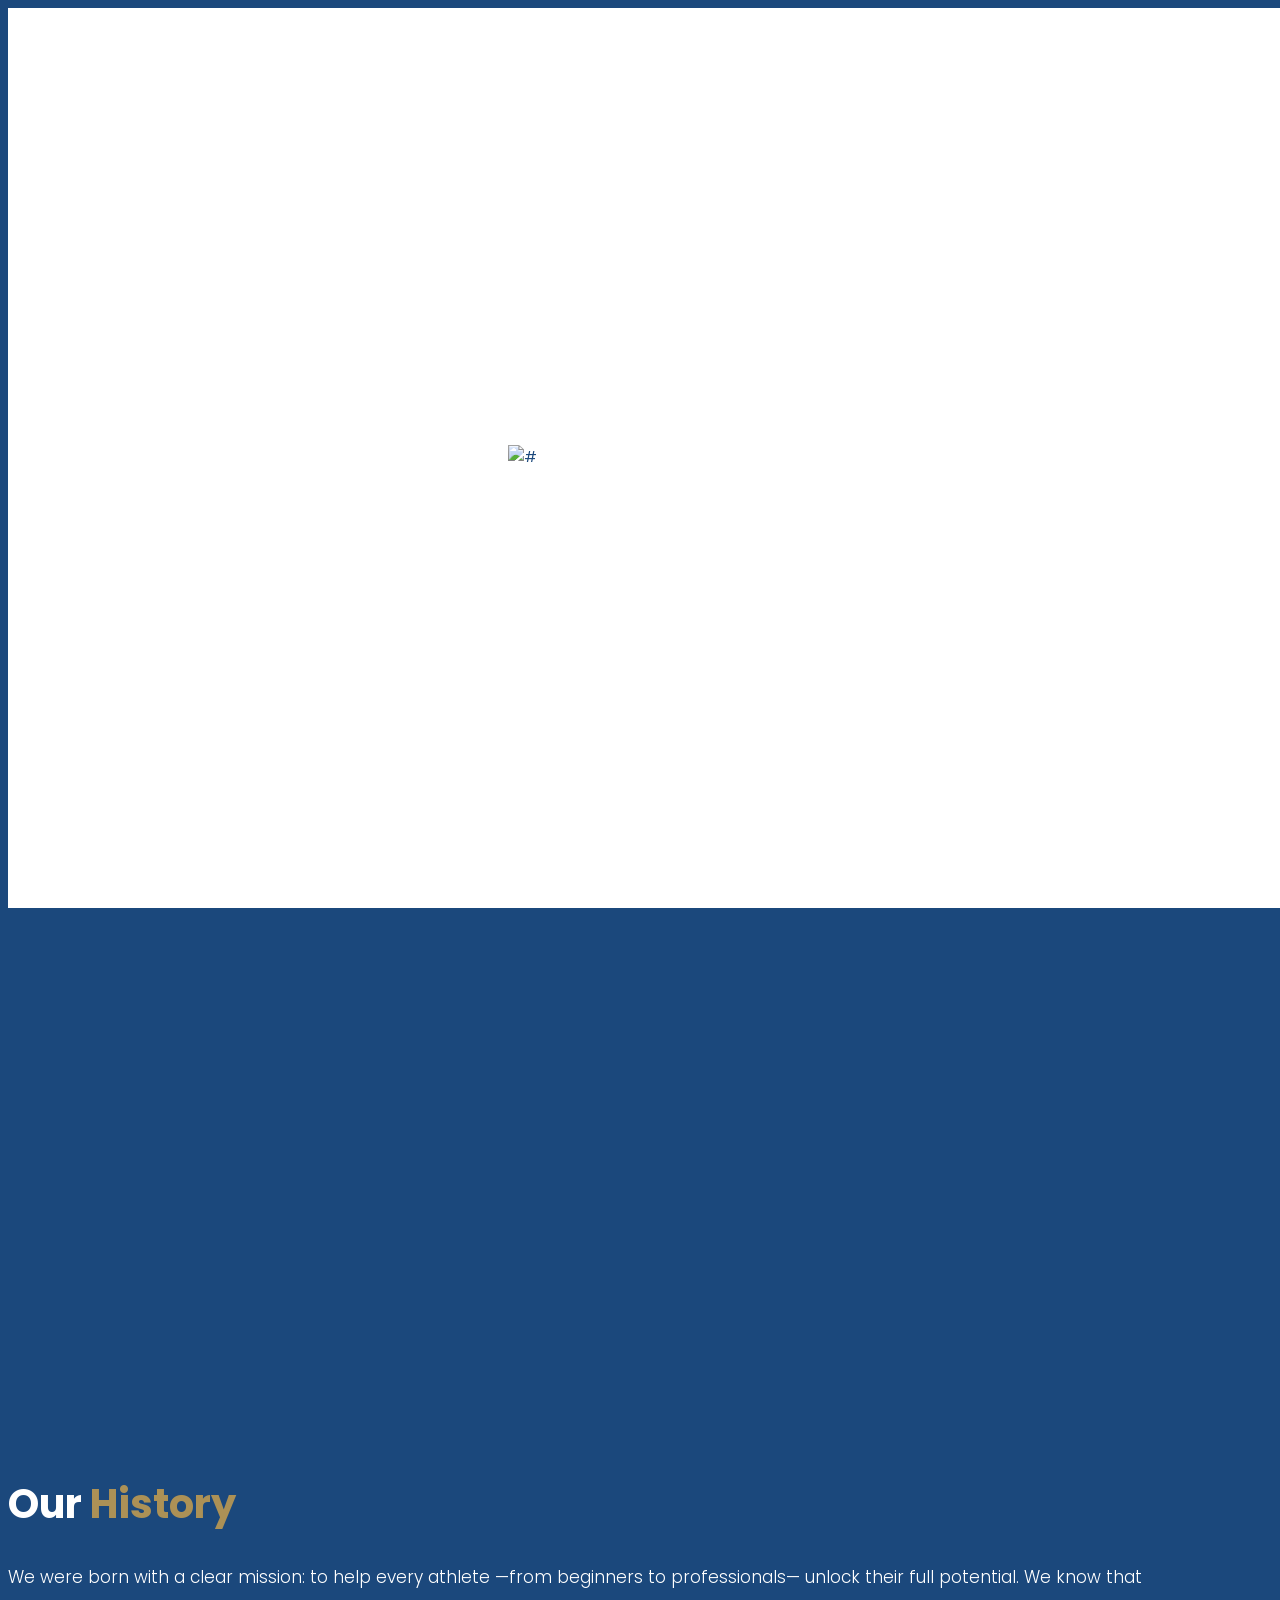
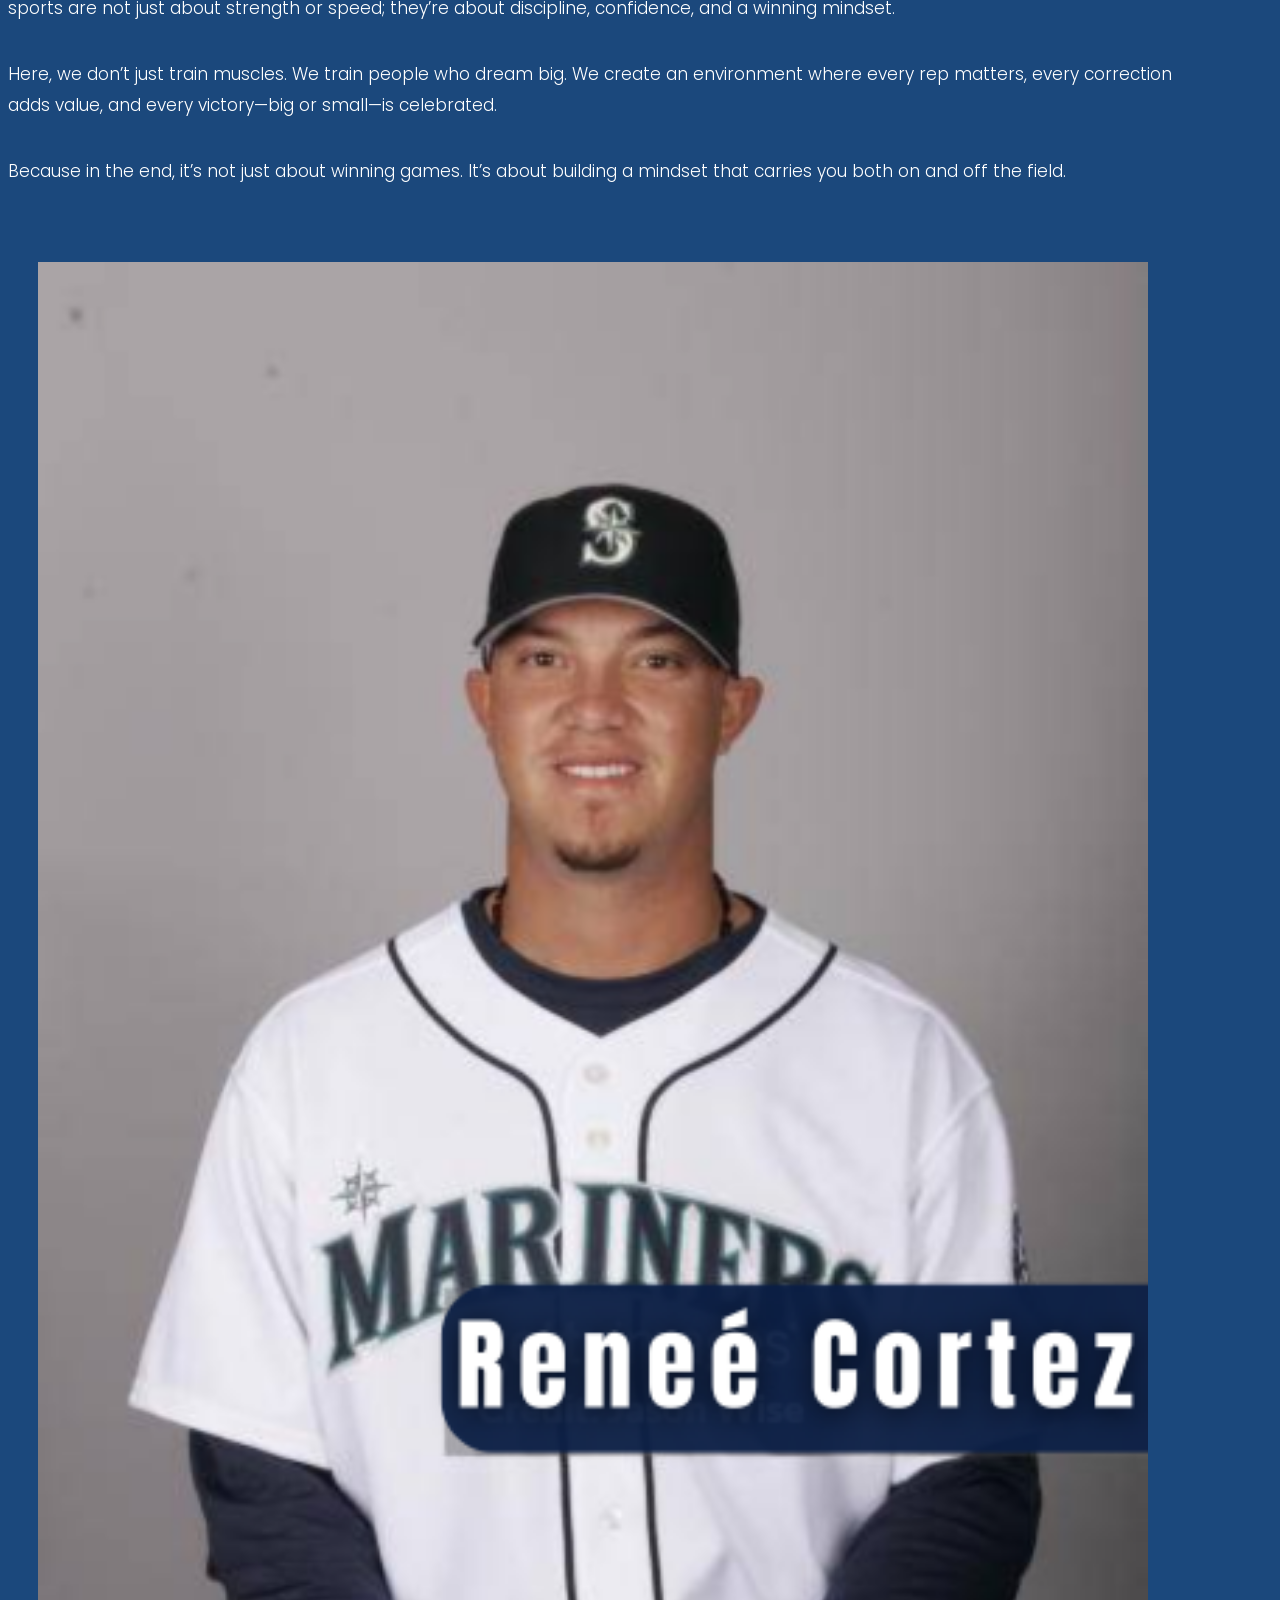
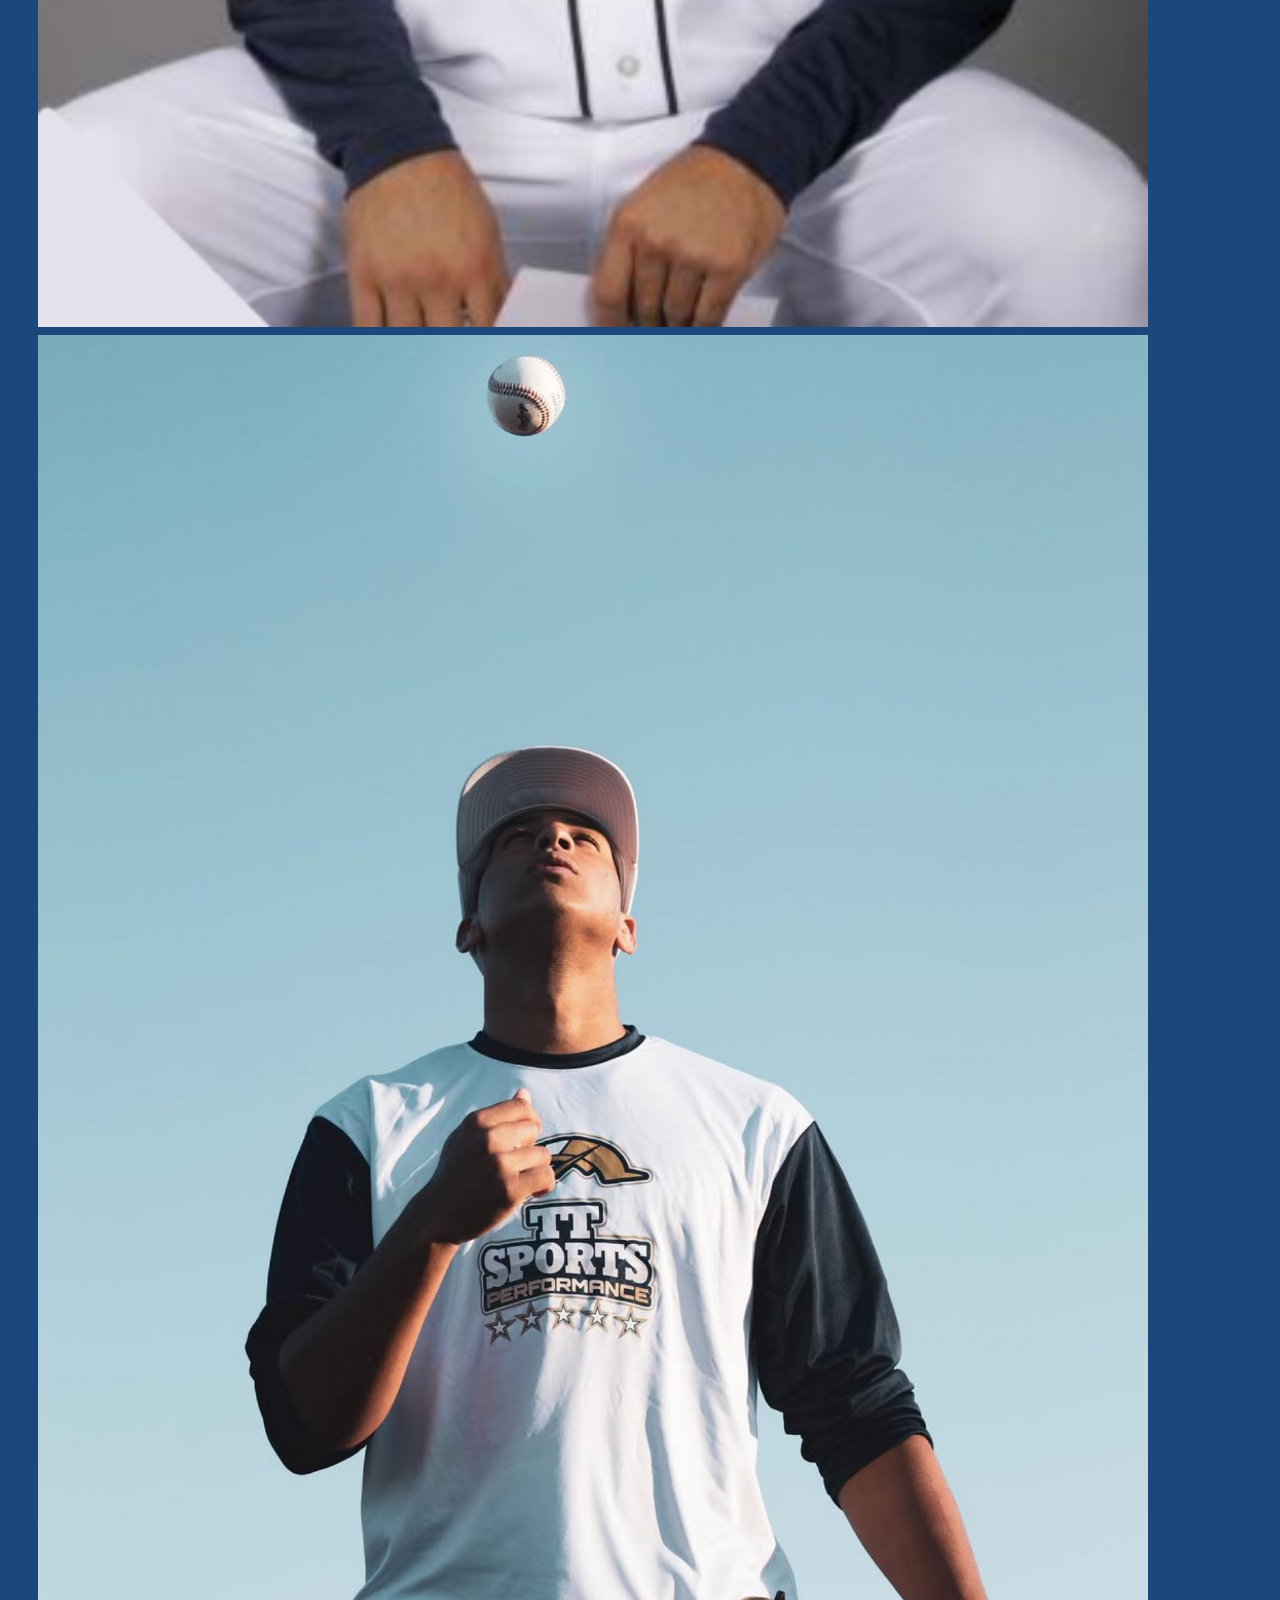
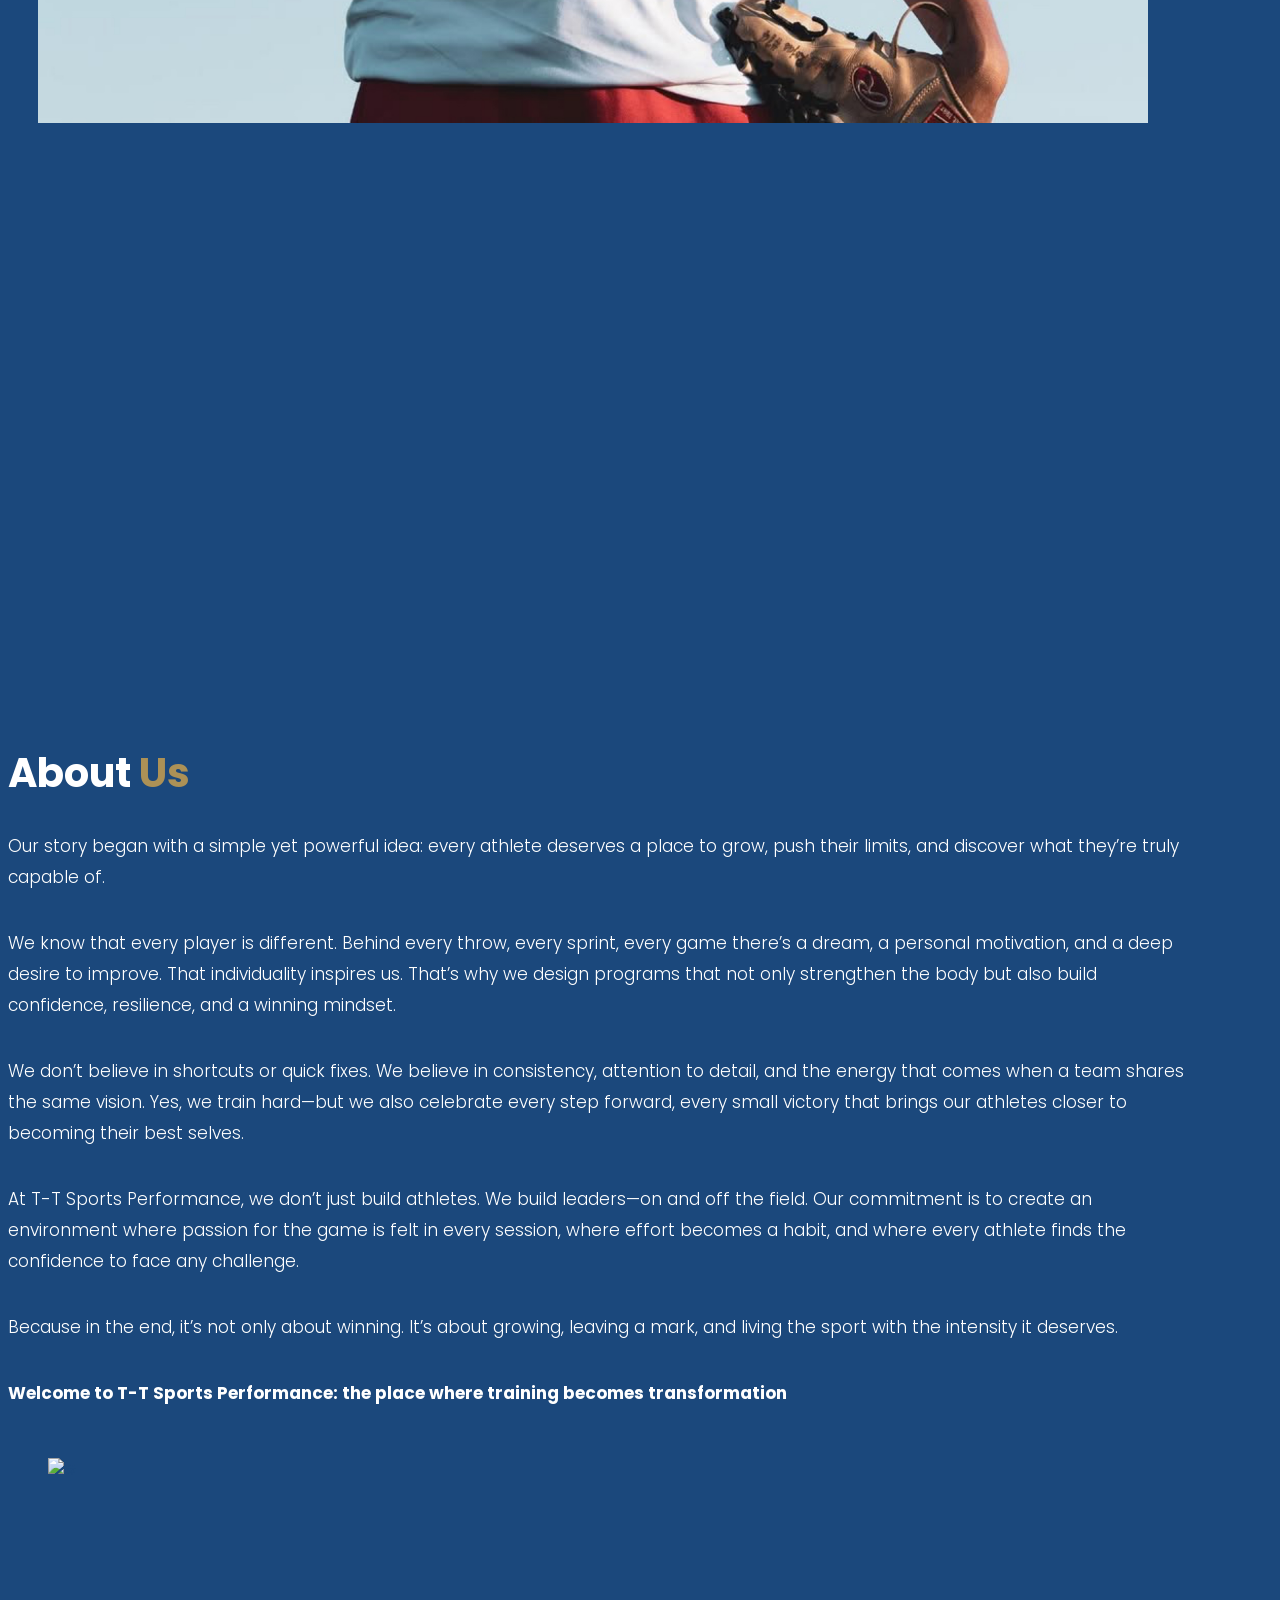
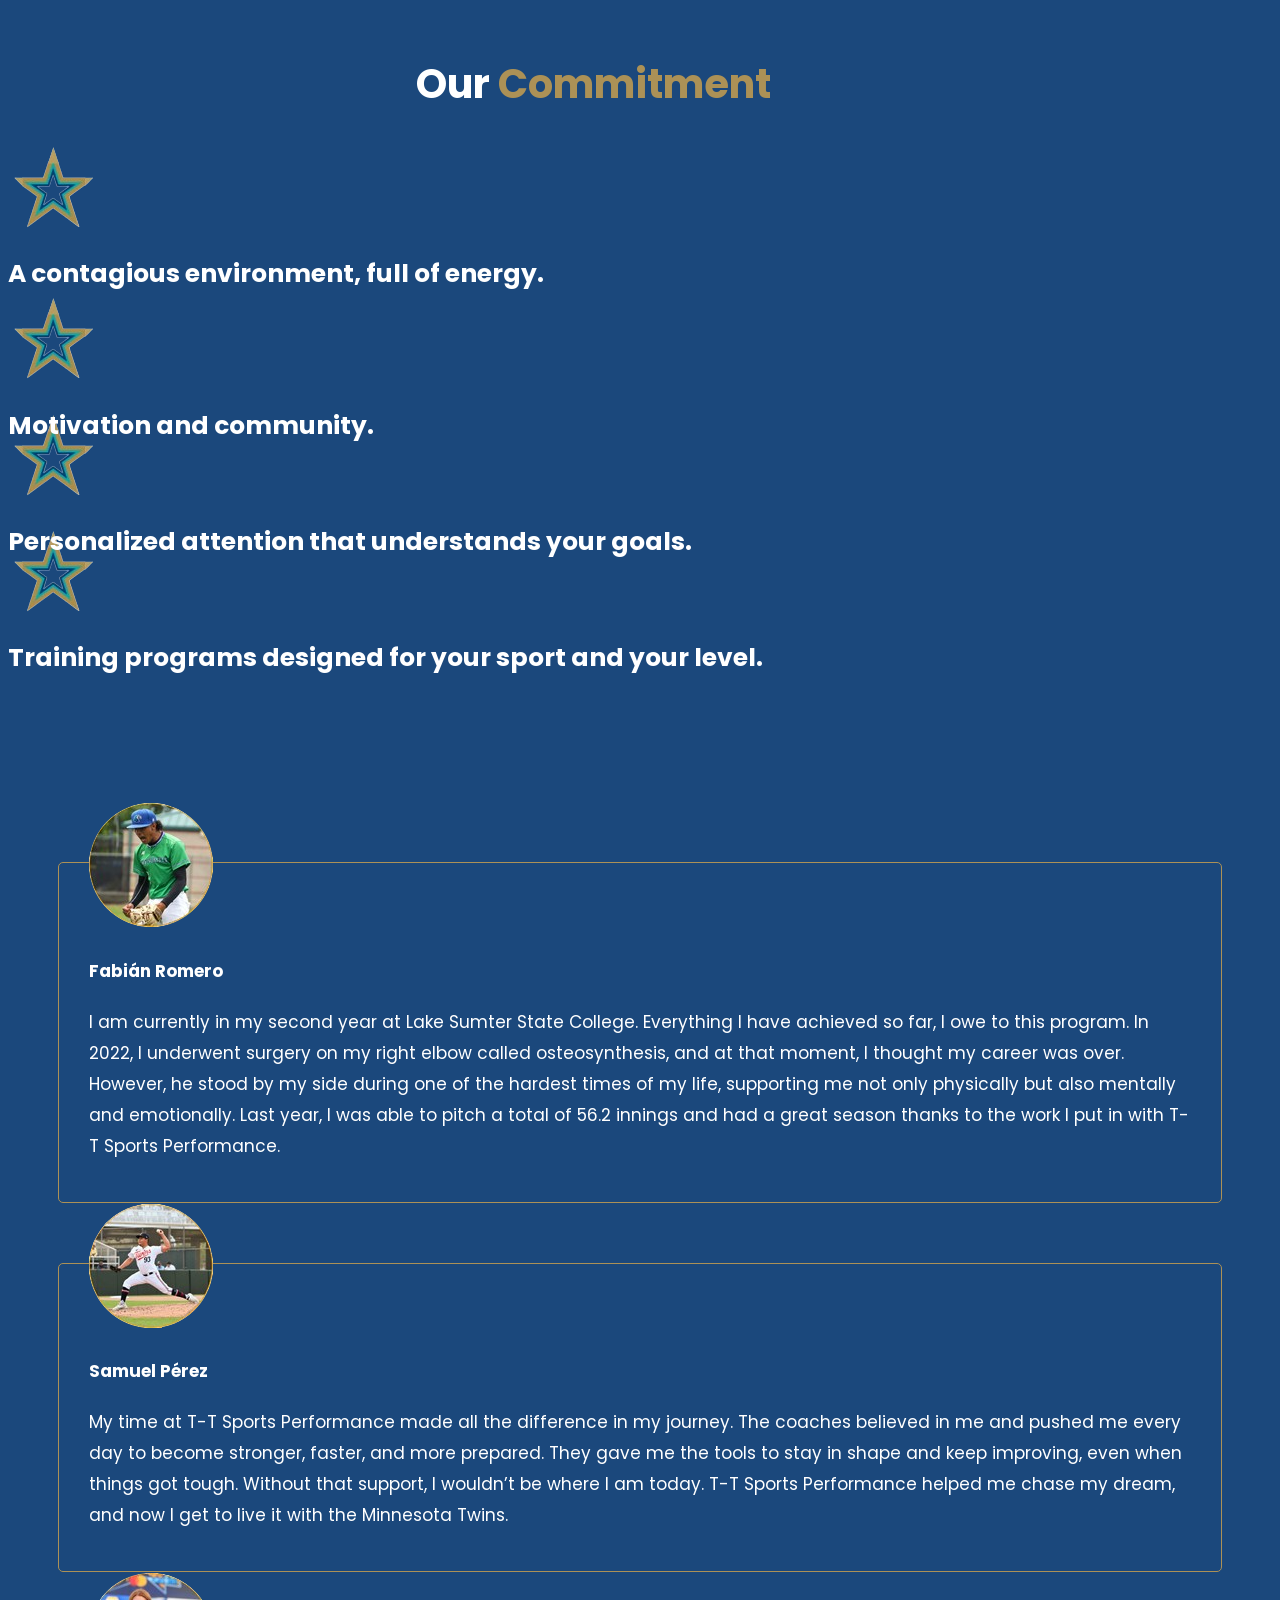
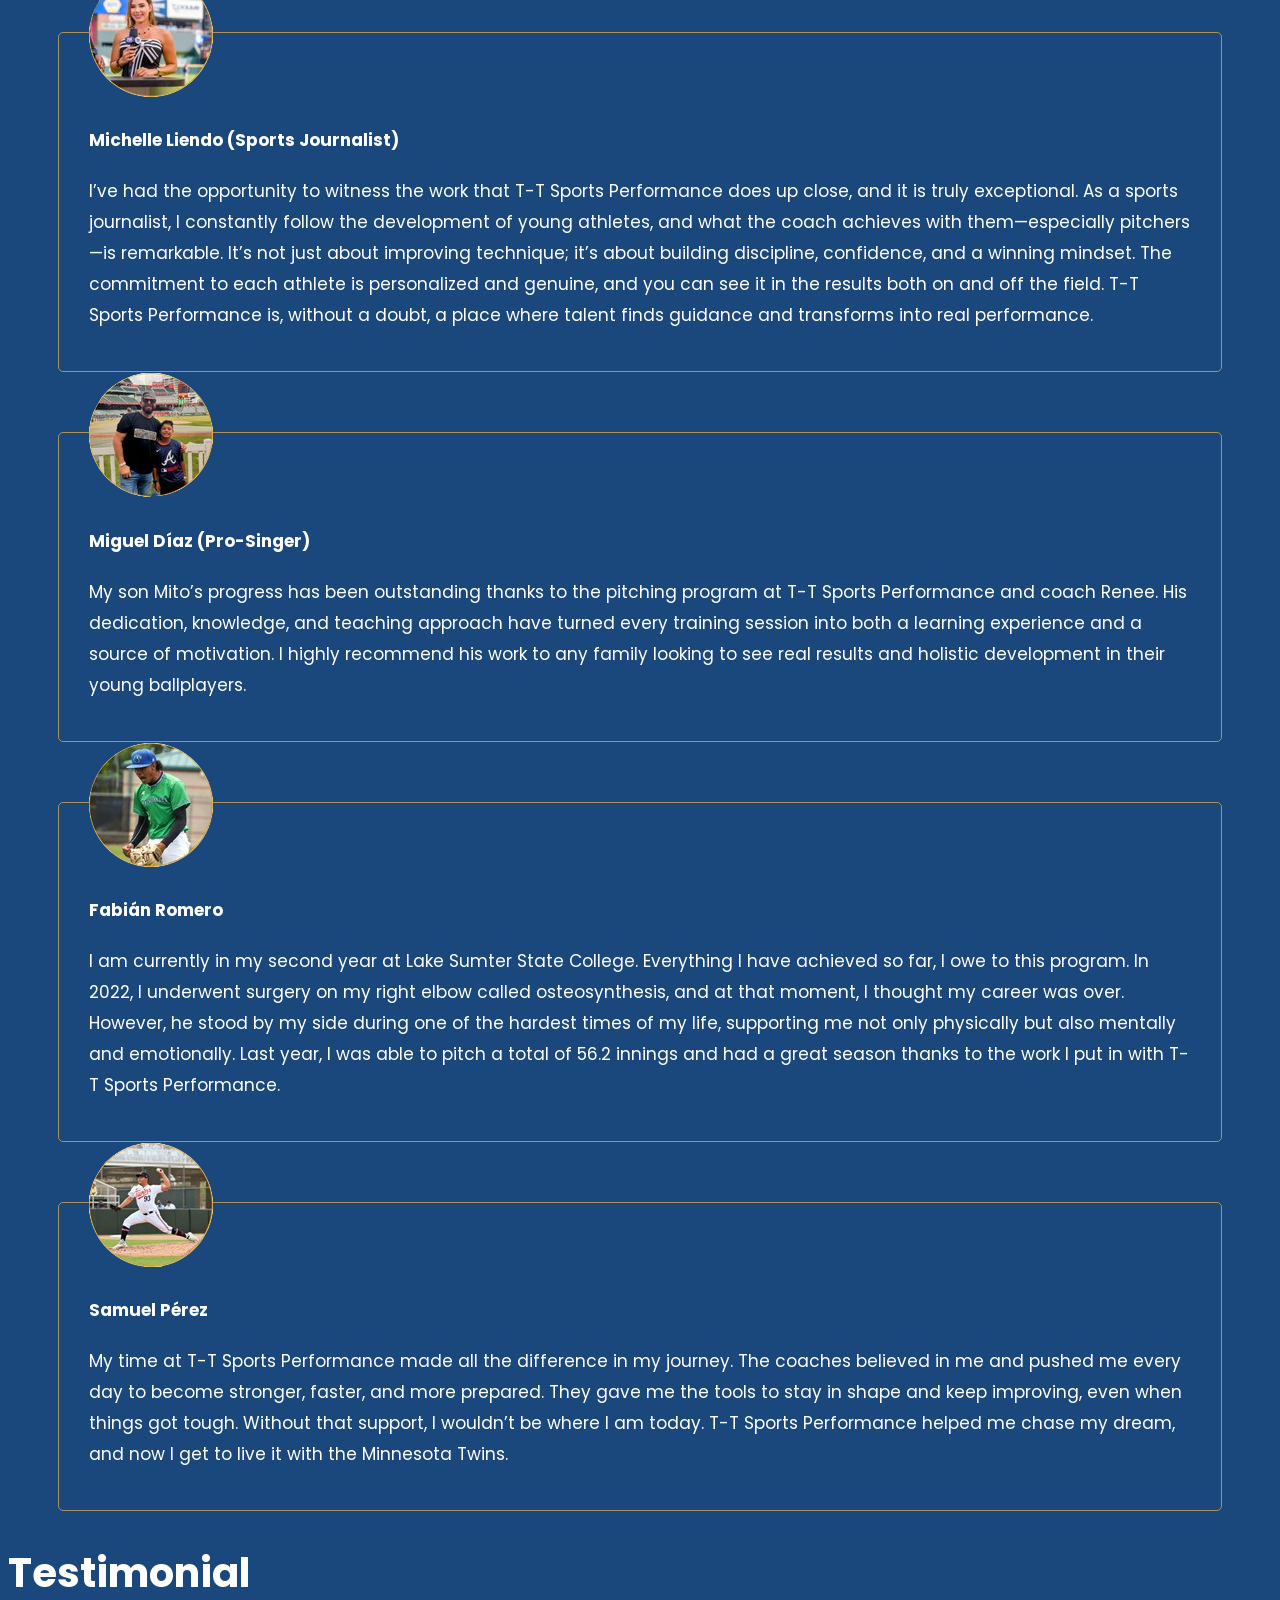
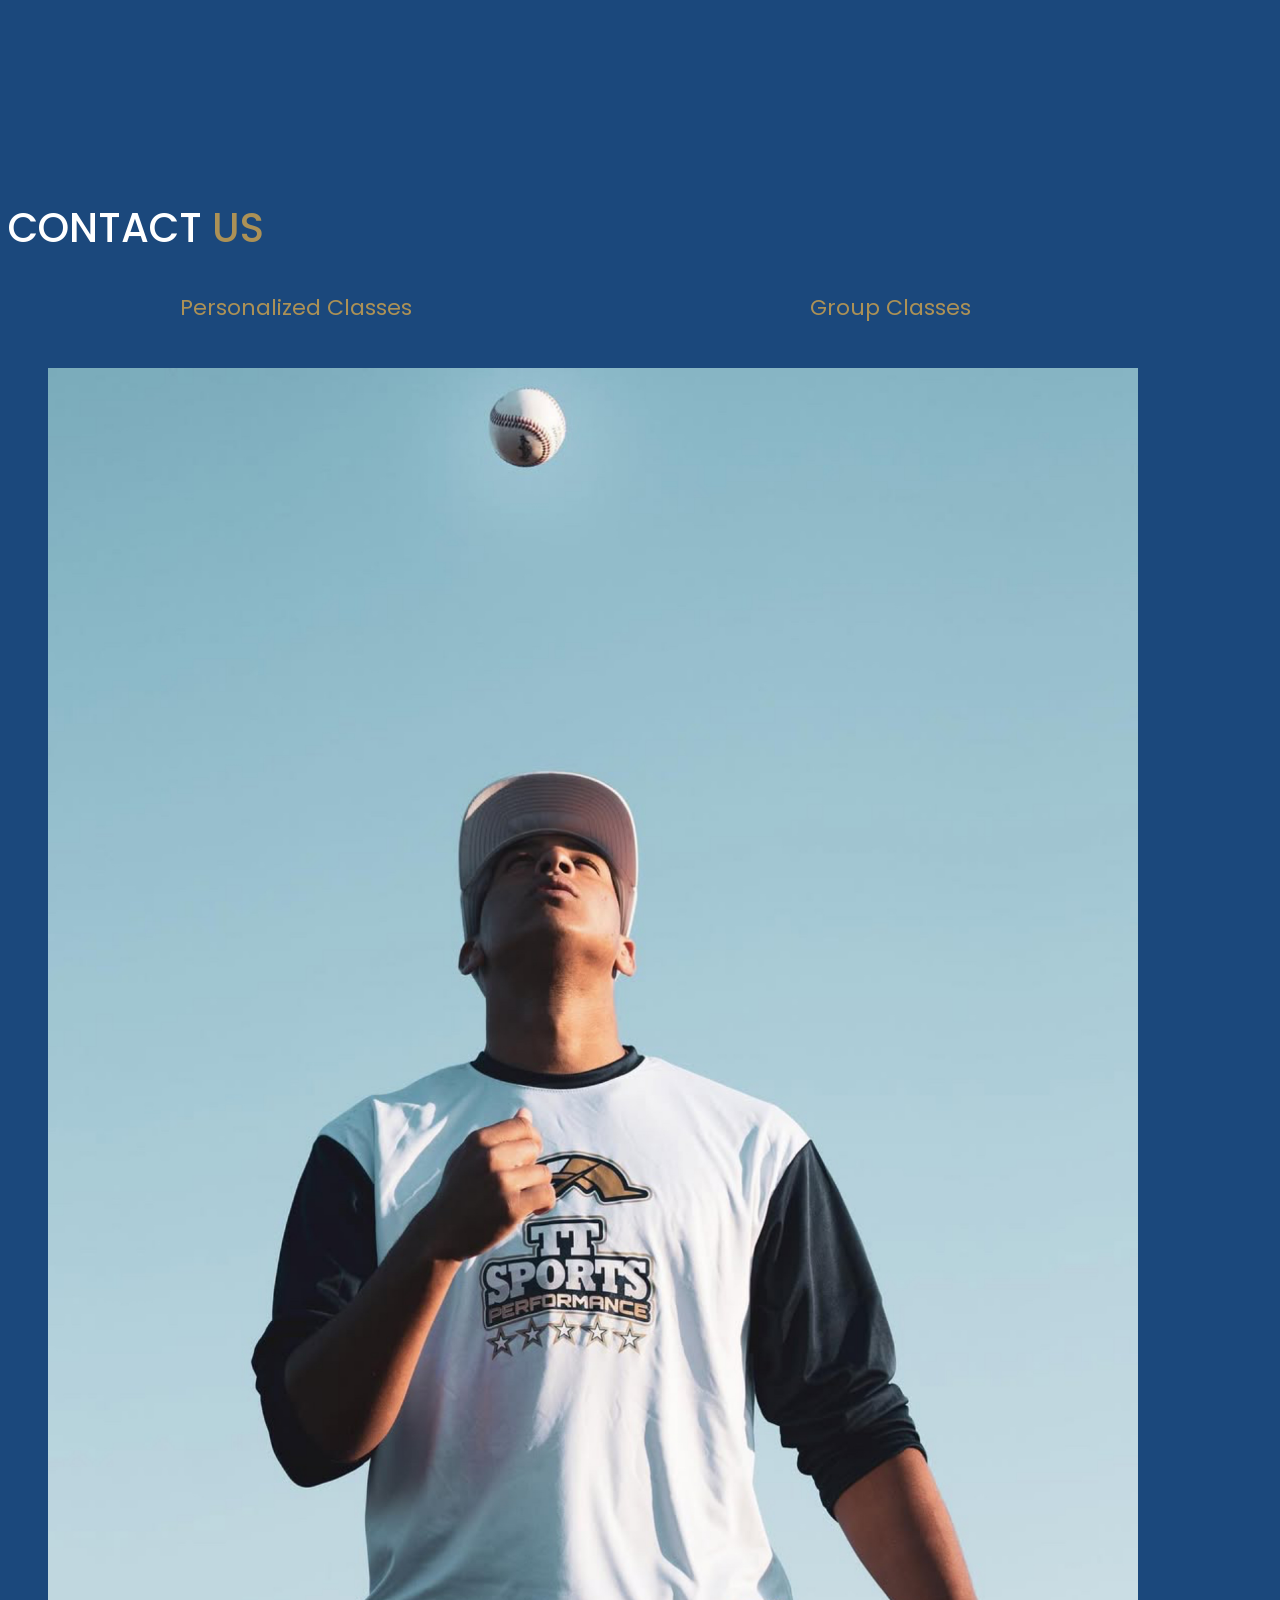
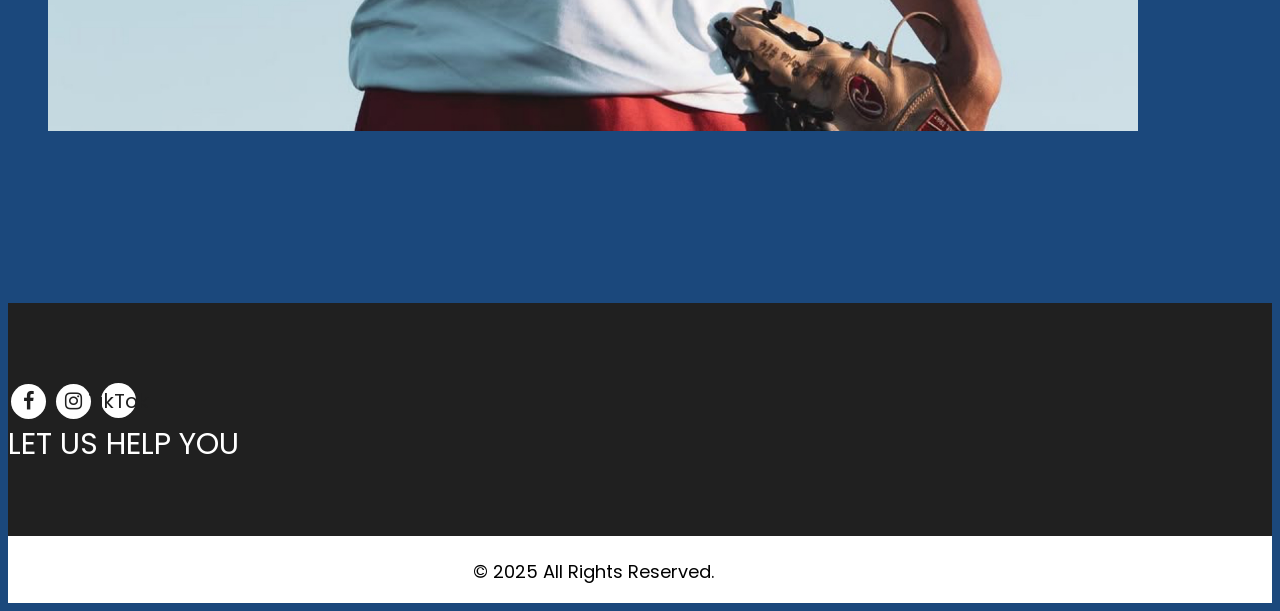
==== commit 6292482b: "Update index.html" ====
--- a/index.html
+++ b/index.html
@@ -301,7 +301,7 @@
     <h2 style="text-align:center;"><span class="green"> Group Classes </span></h2>
     <div class="mindbody-widget" data-widget-type="Schedules" data-widget-id="793179514c5"></div>
   </div>
-
+<figure><img src="images/biogra 1.JPG" alt="#"/></figure>
 </div>
 
 <!-- Script de Mindbody (solo se necesita UNA VEZ) -->
@@ -311,15 +311,8 @@
                  <!-- Contenedor para centrar el mapa -->
                   <h2 style="text-align:center;"><span class="white"> </span></h2>
 <div style="display: flex; justify-content: center; margin: 30px 0;">
-  <iframe 
-
-     <figure><img src="images/Capturaubi.PNG" alt="#"/></figure>
-    height="450" 
-    style="border:0;" 
-    allowfullscreen="" 
-    loading="lazy" 
-    referrerpolicy="no-referrer-when-downgrade">
-  </iframe>
+
+
 </div>
                      </div>
                   </div>
@@ -383,3 +376,4 @@
 
 
 
+
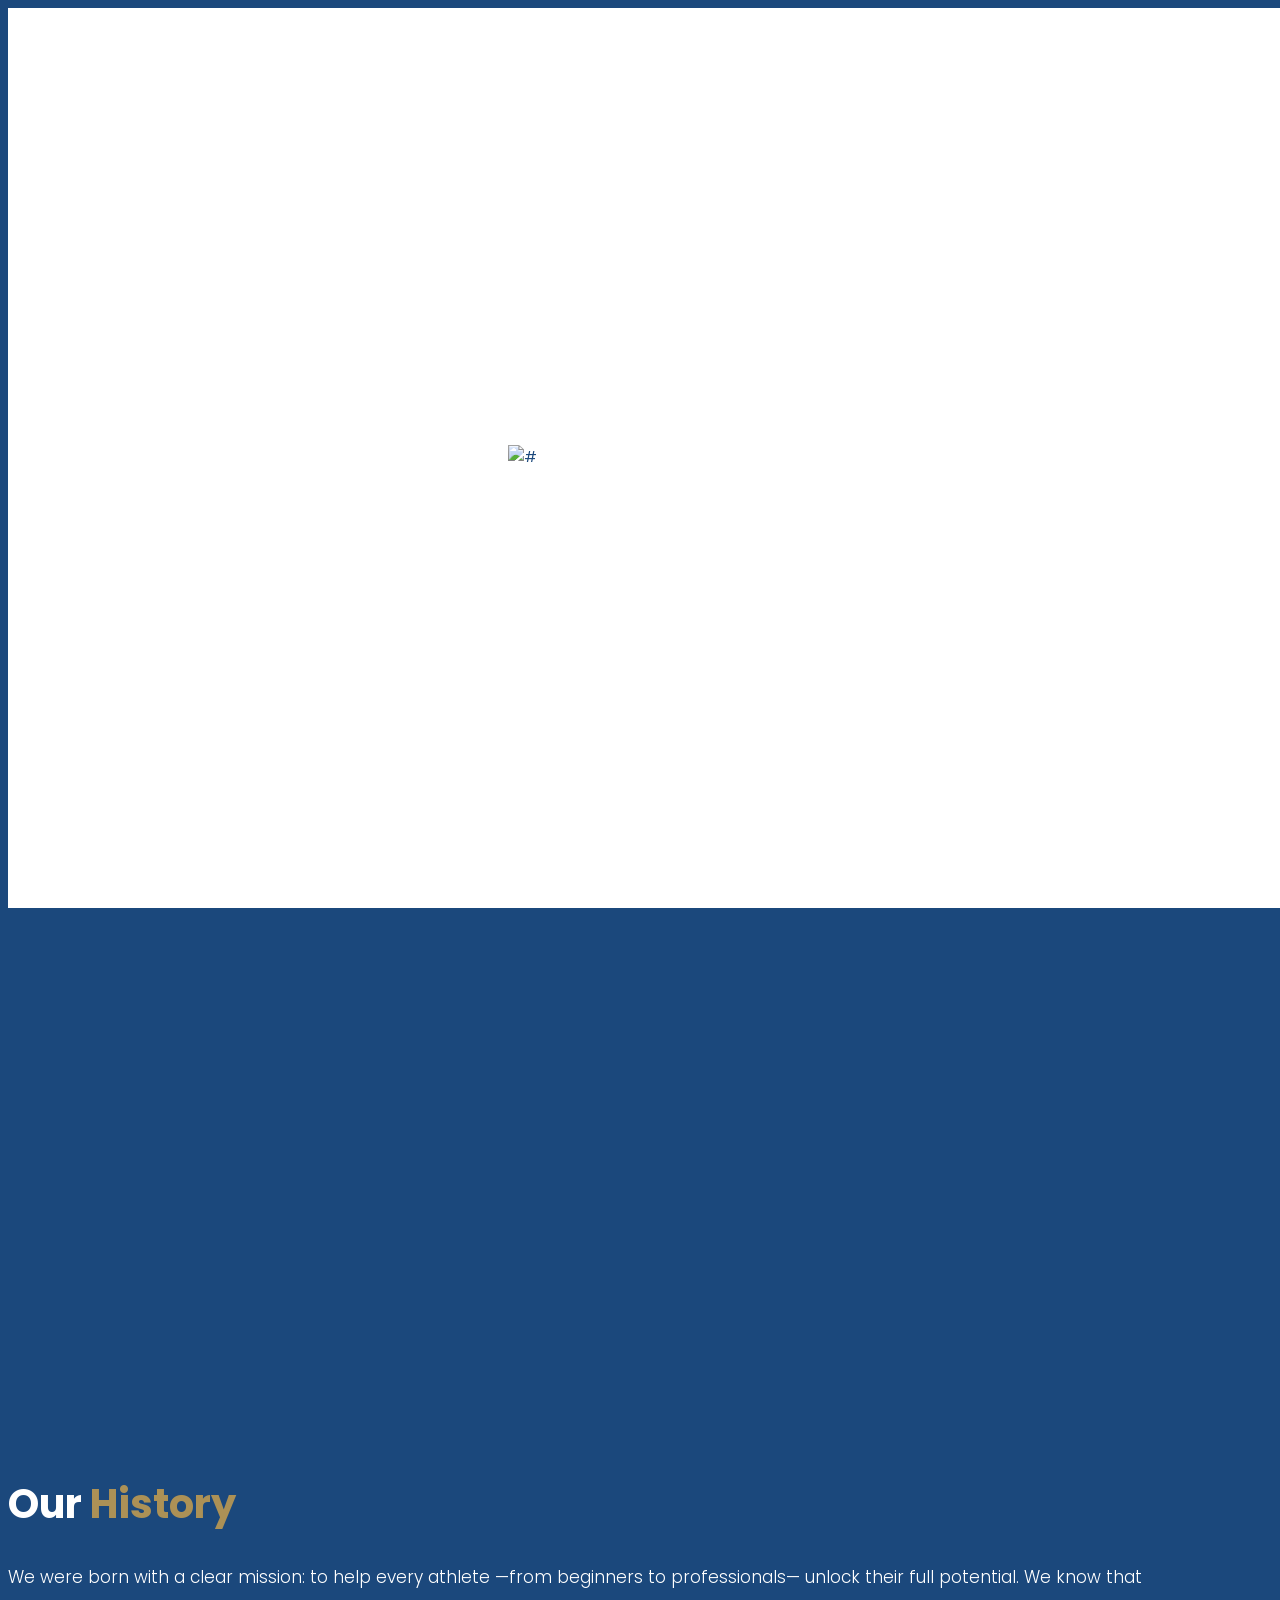
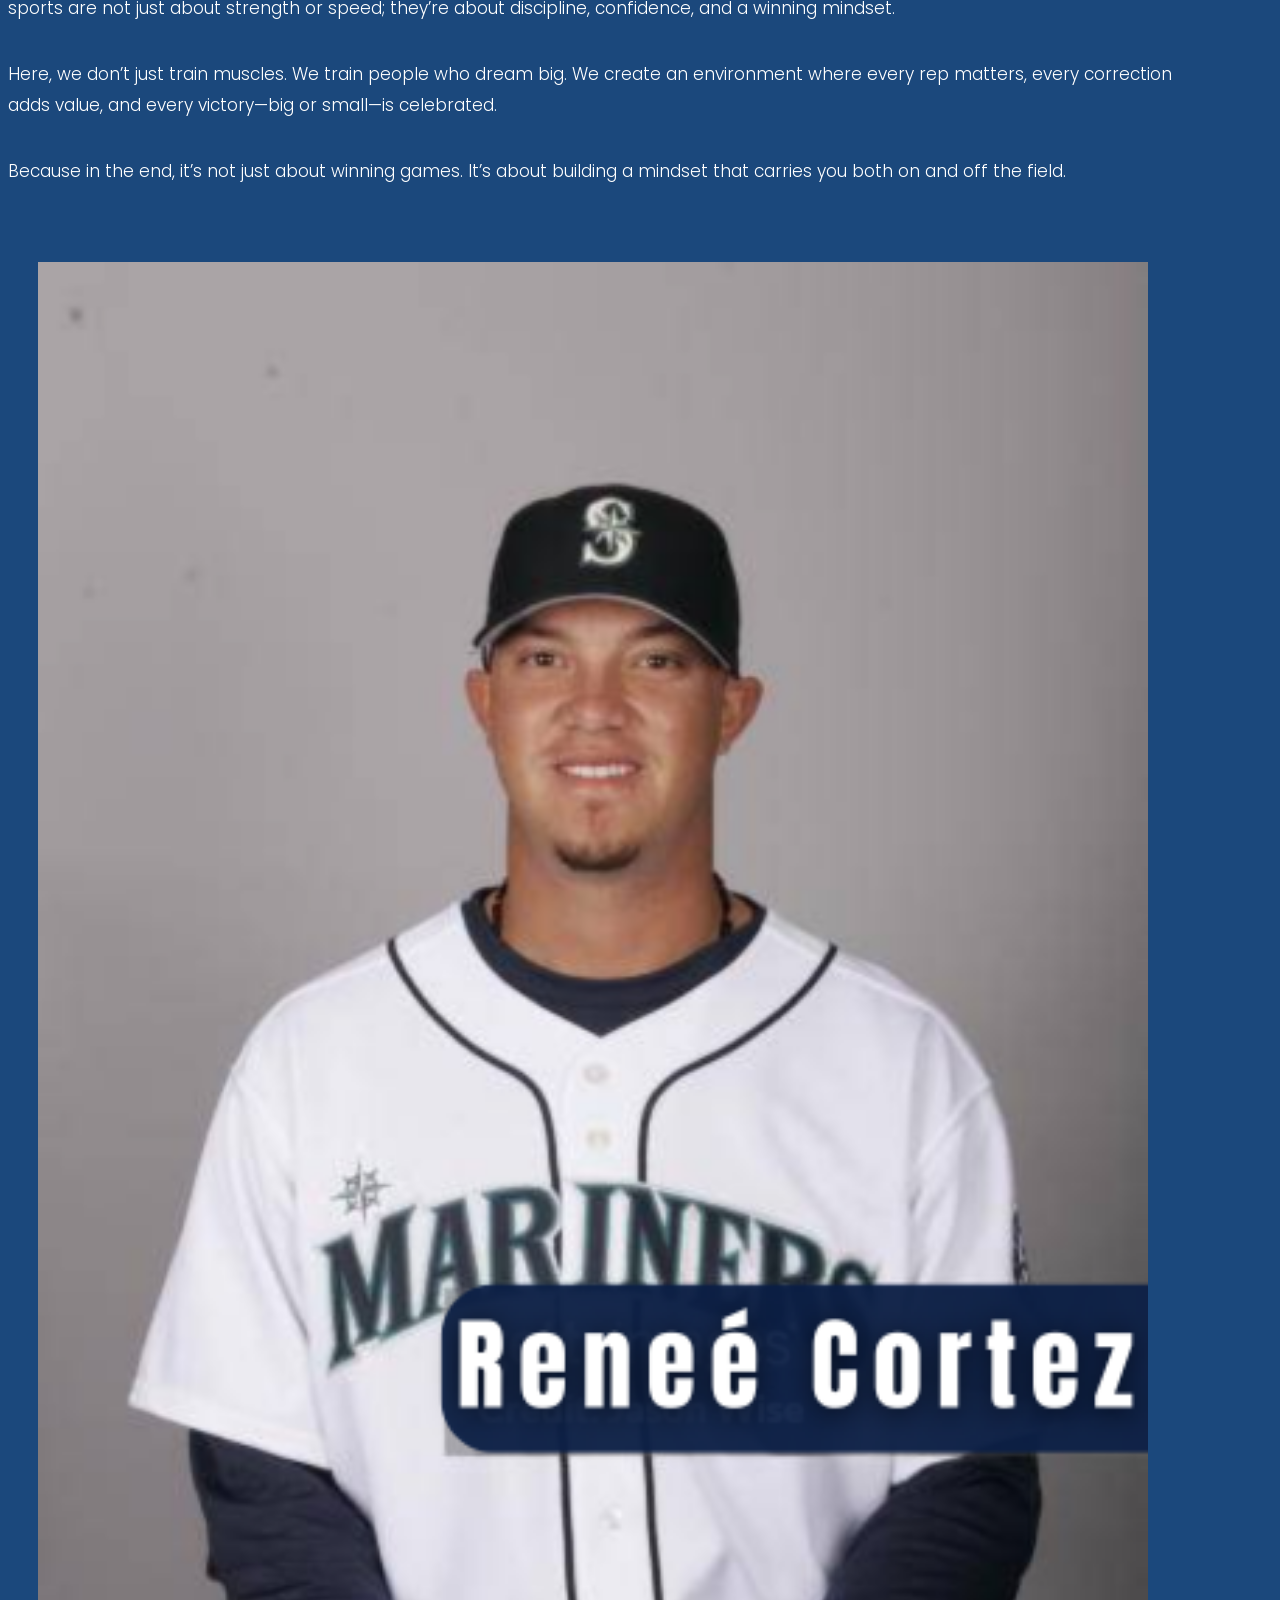
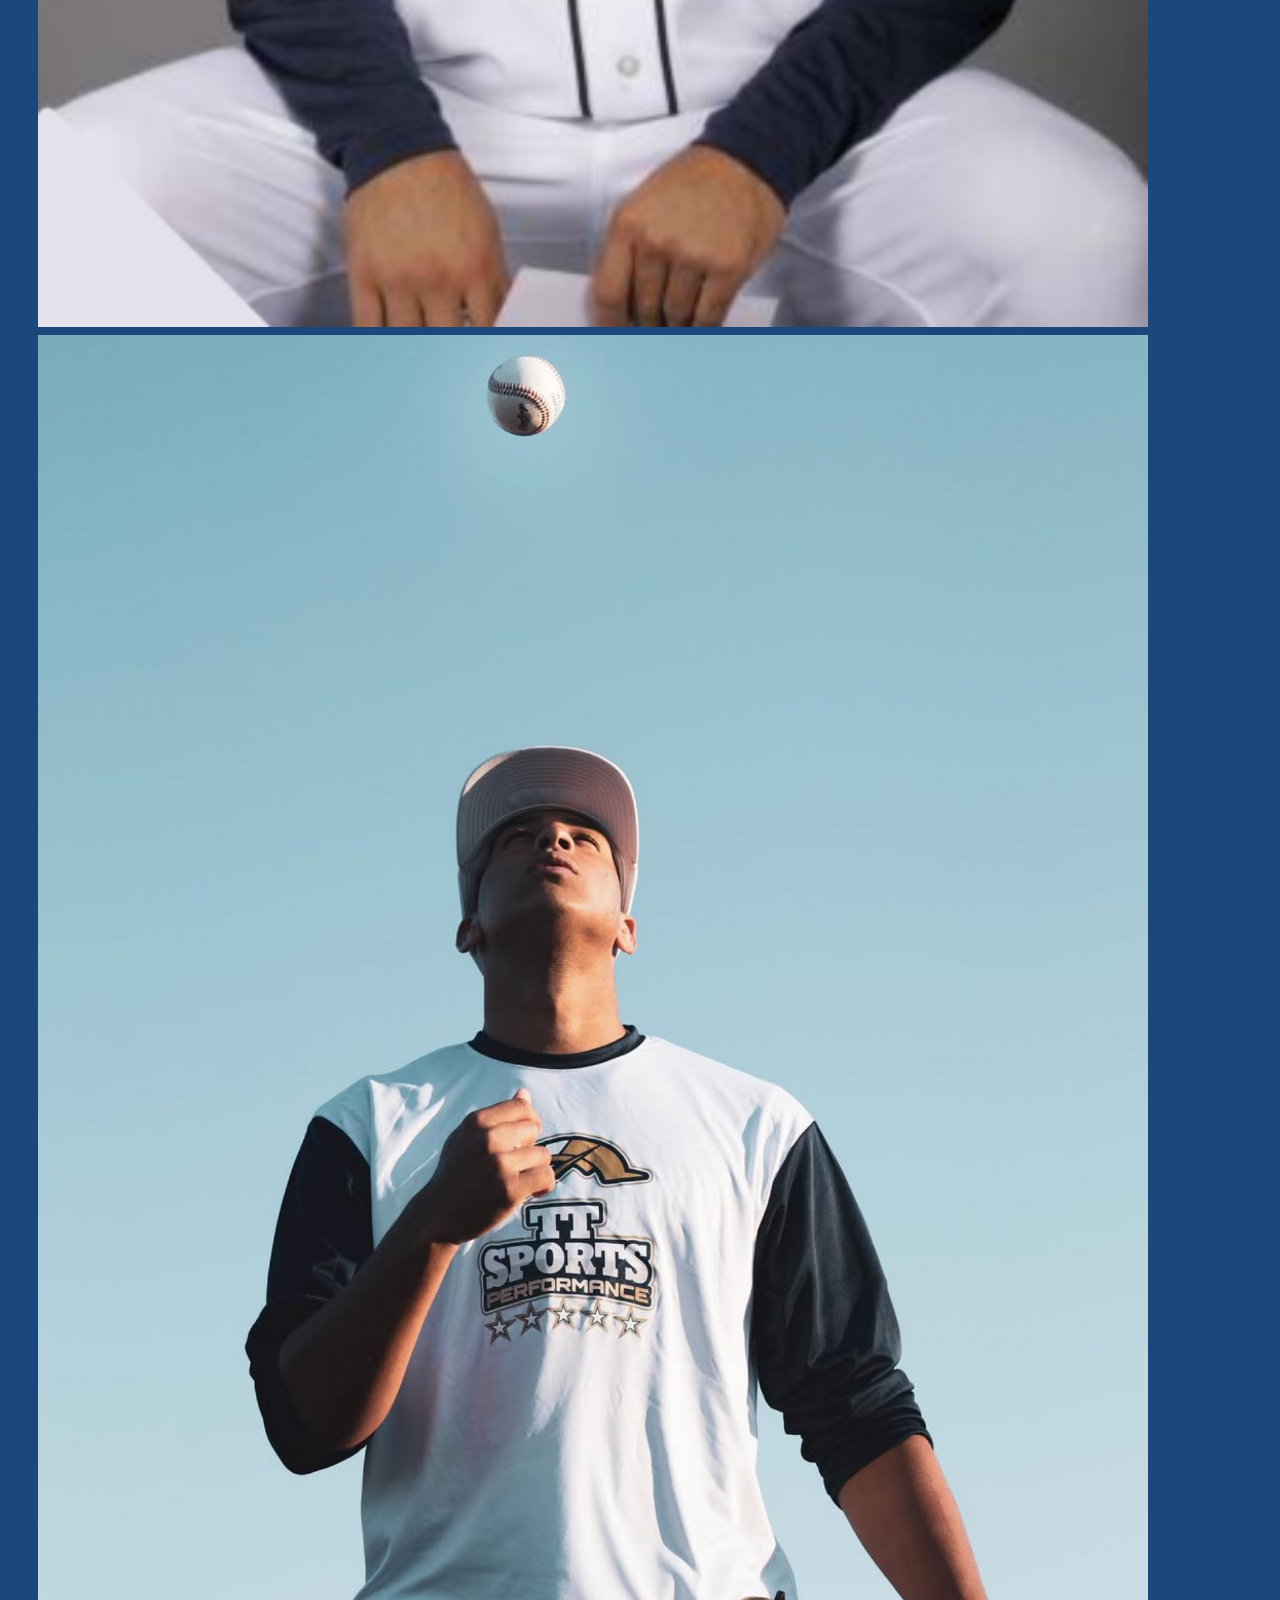
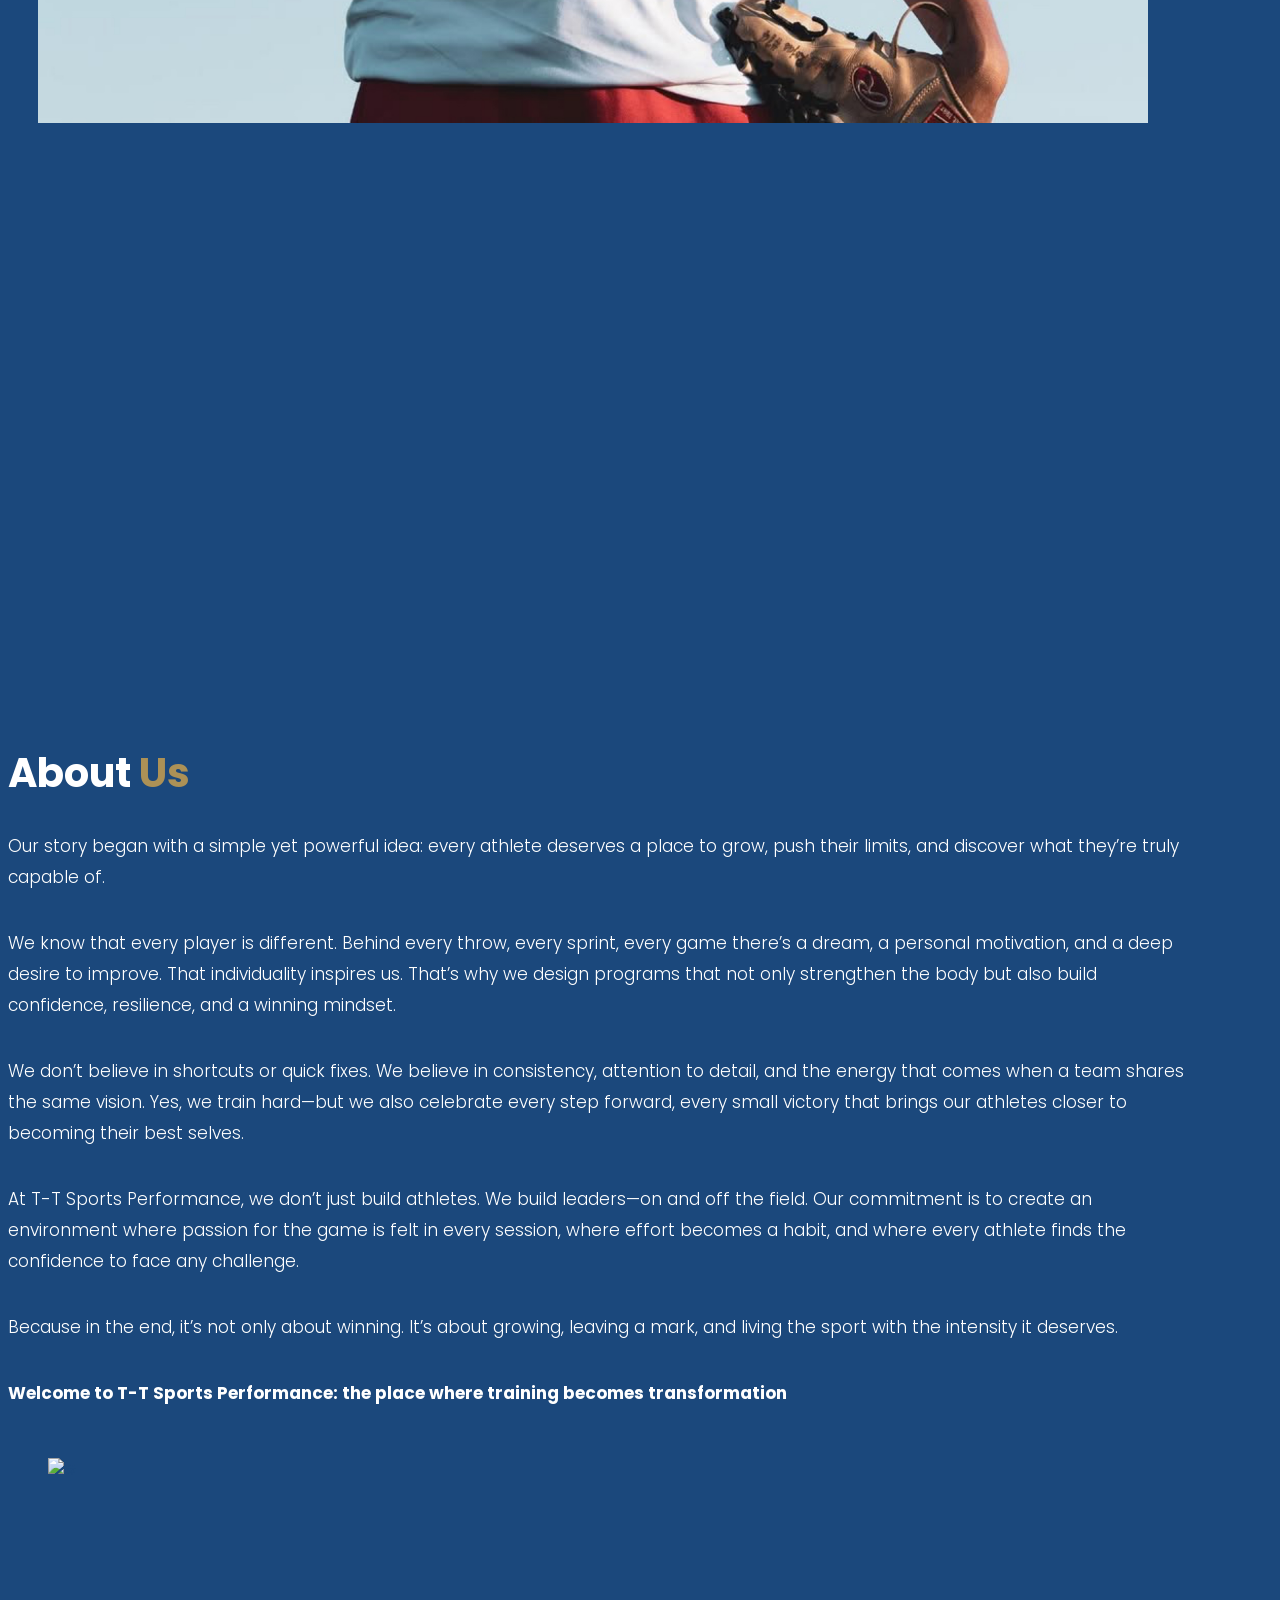
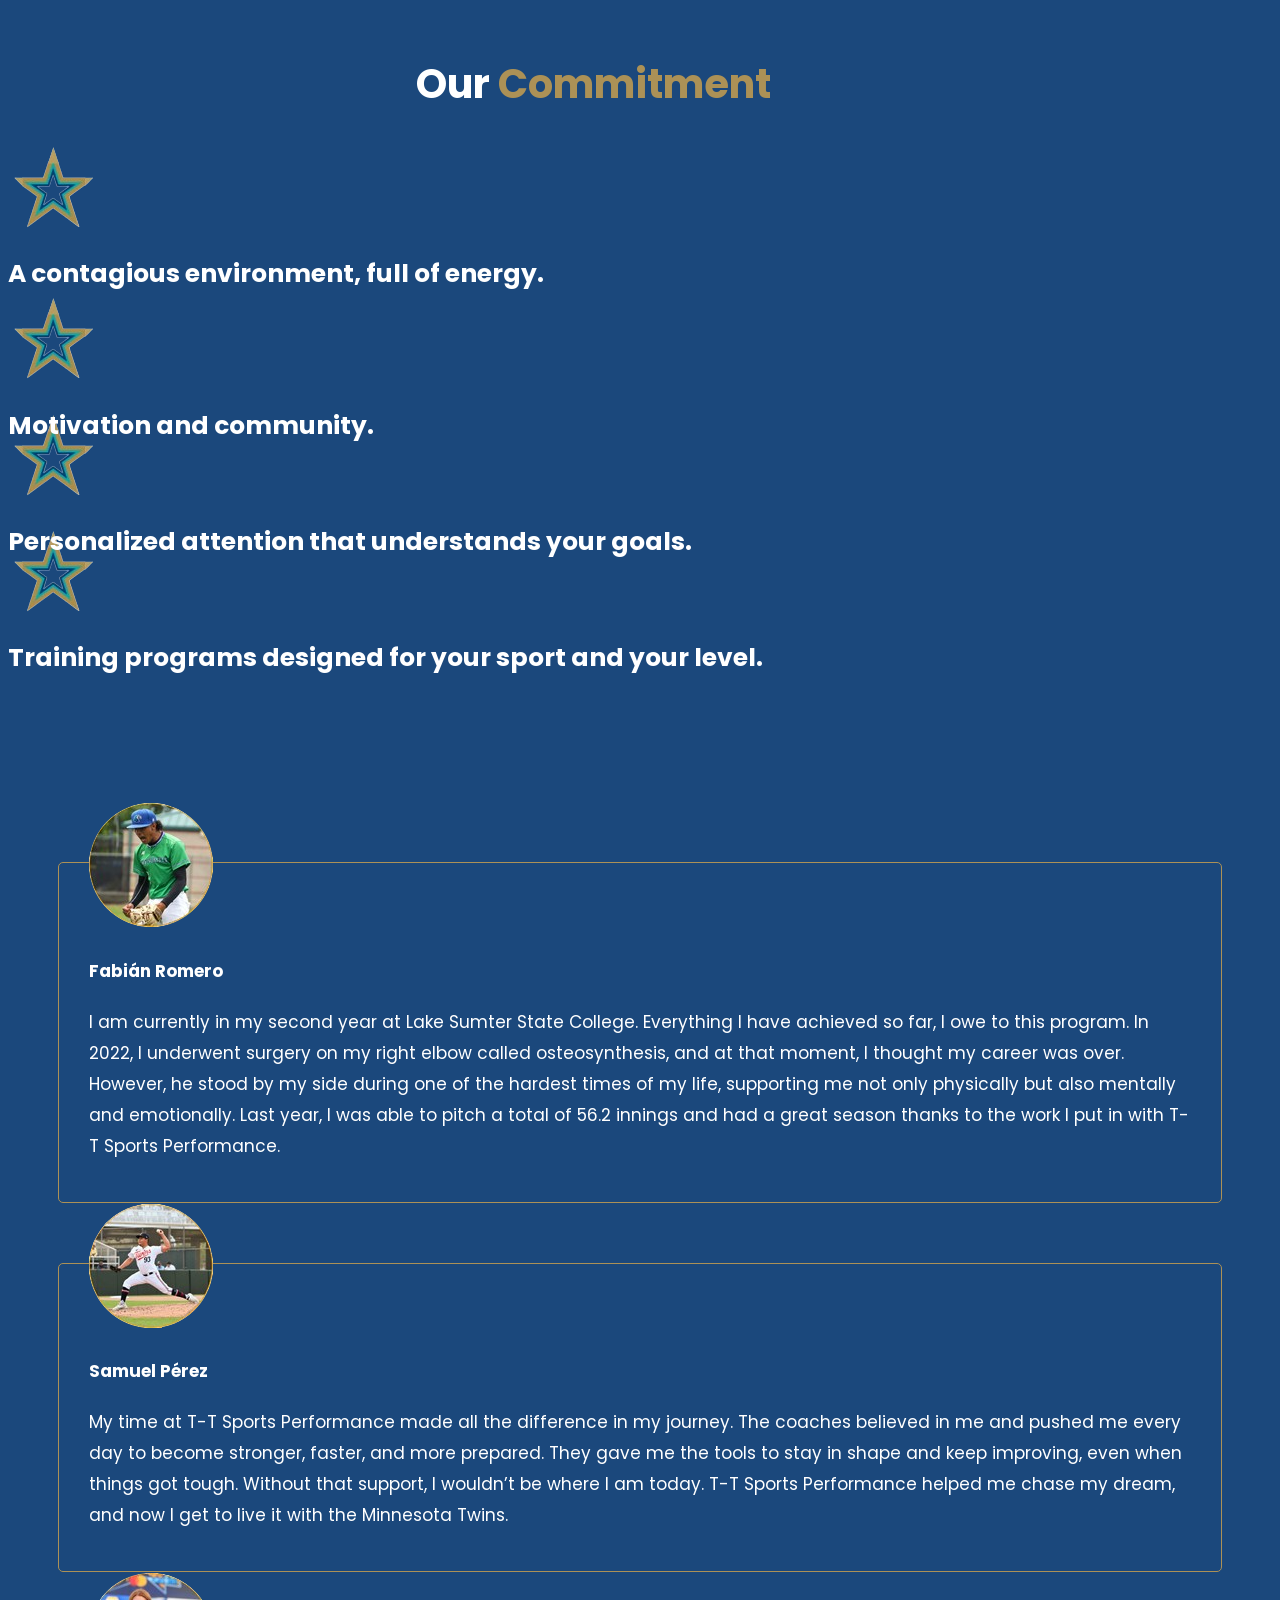
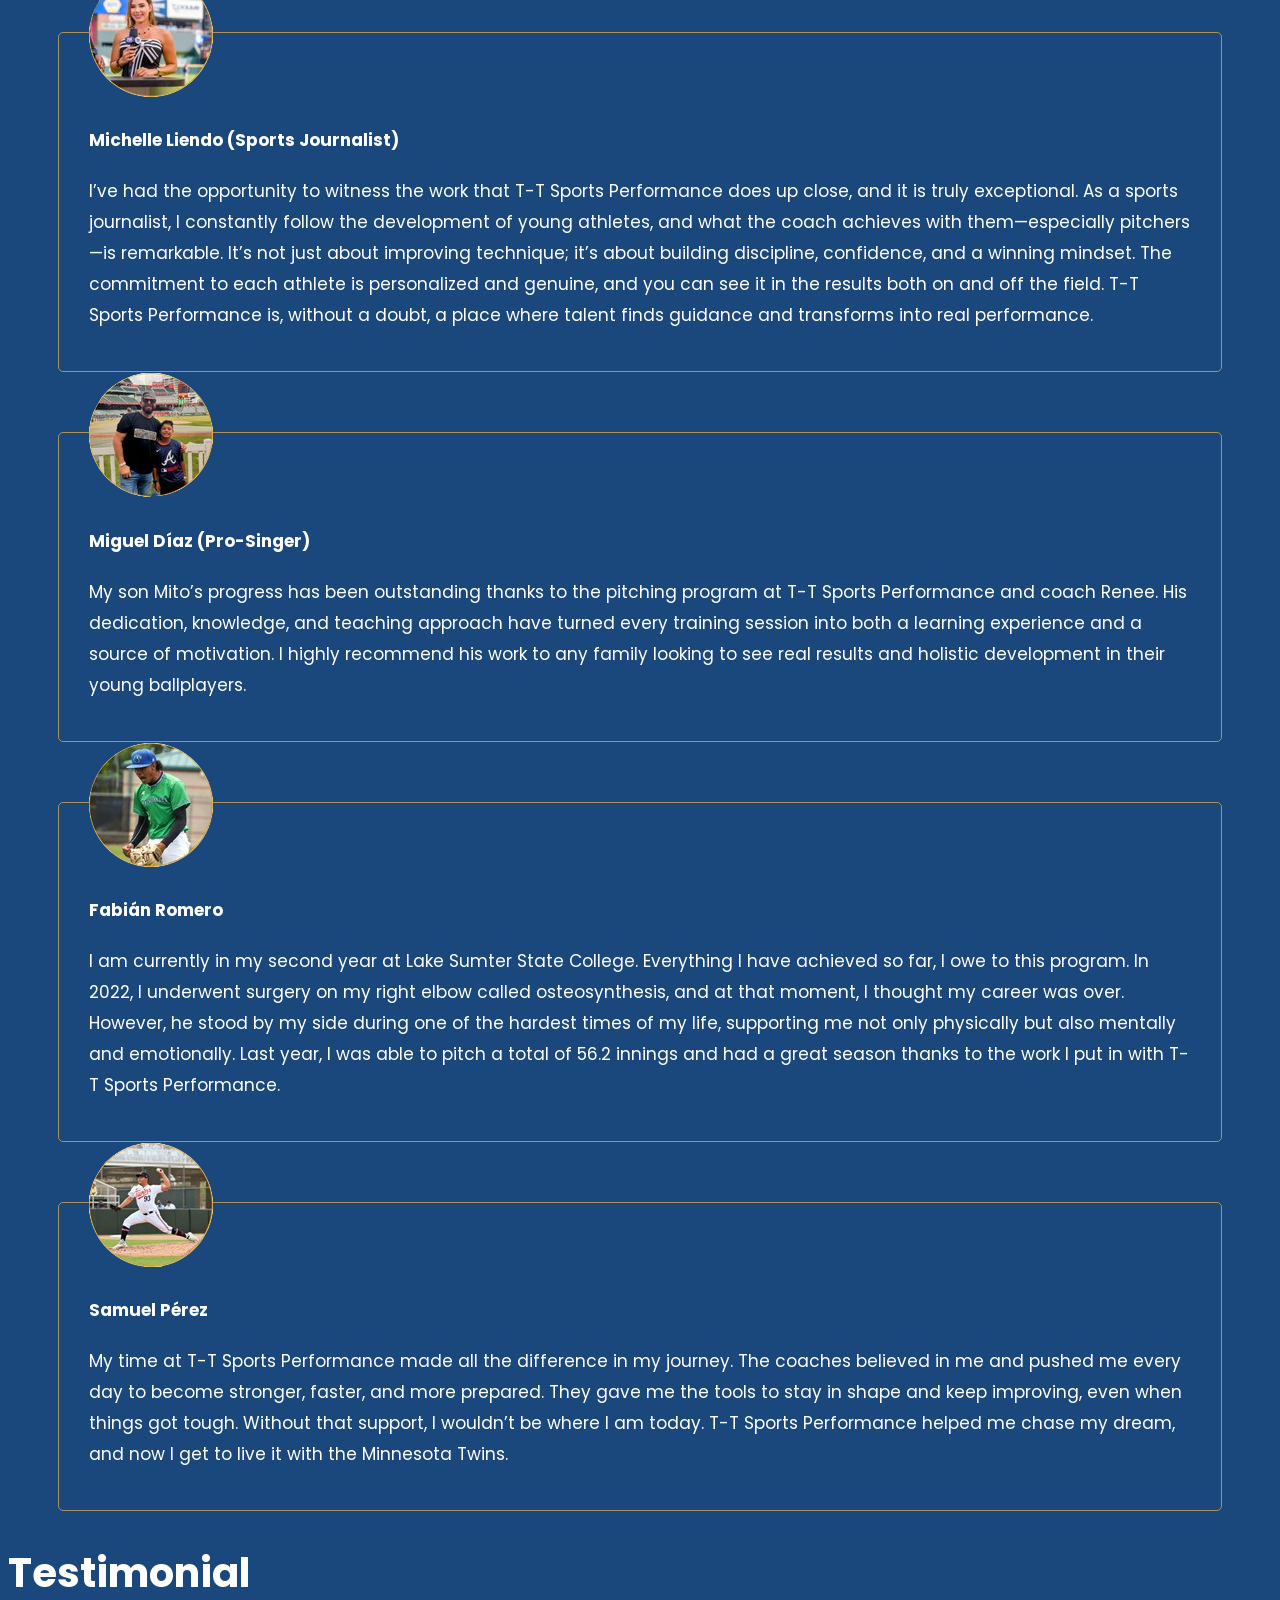
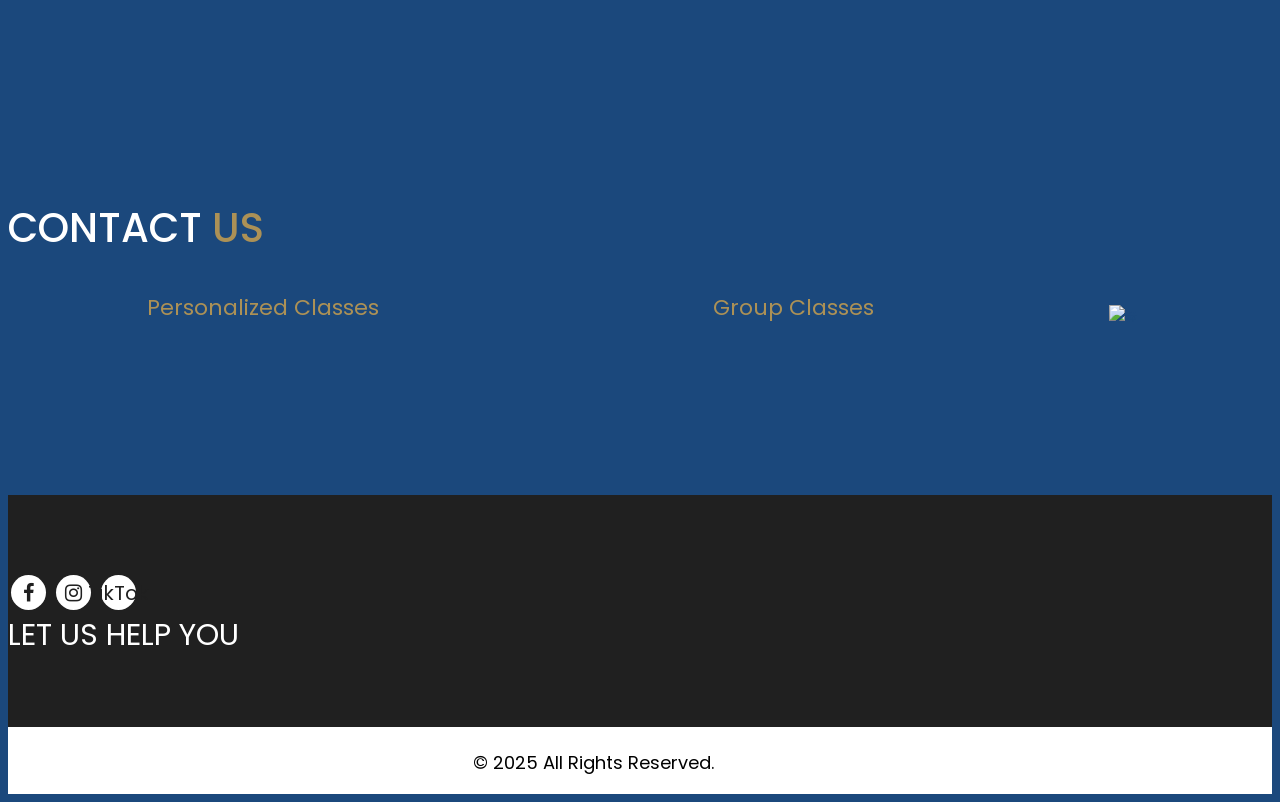
==== commit 29642ca1: "Update index.html" ====
--- a/index.html
+++ b/index.html
@@ -301,7 +301,7 @@
     <h2 style="text-align:center;"><span class="green"> Group Classes </span></h2>
     <div class="mindbody-widget" data-widget-type="Schedules" data-widget-id="793179514c5"></div>
   </div>
-<figure><img src="images/biogra 1.JPG" alt="#"/></figure>
+<figure><img src="images/Capturaubi.png" alt="#"/></figure>
 </div>
 
 <!-- Script de Mindbody (solo se necesita UNA VEZ) -->
@@ -377,3 +377,4 @@
 
 
 
+
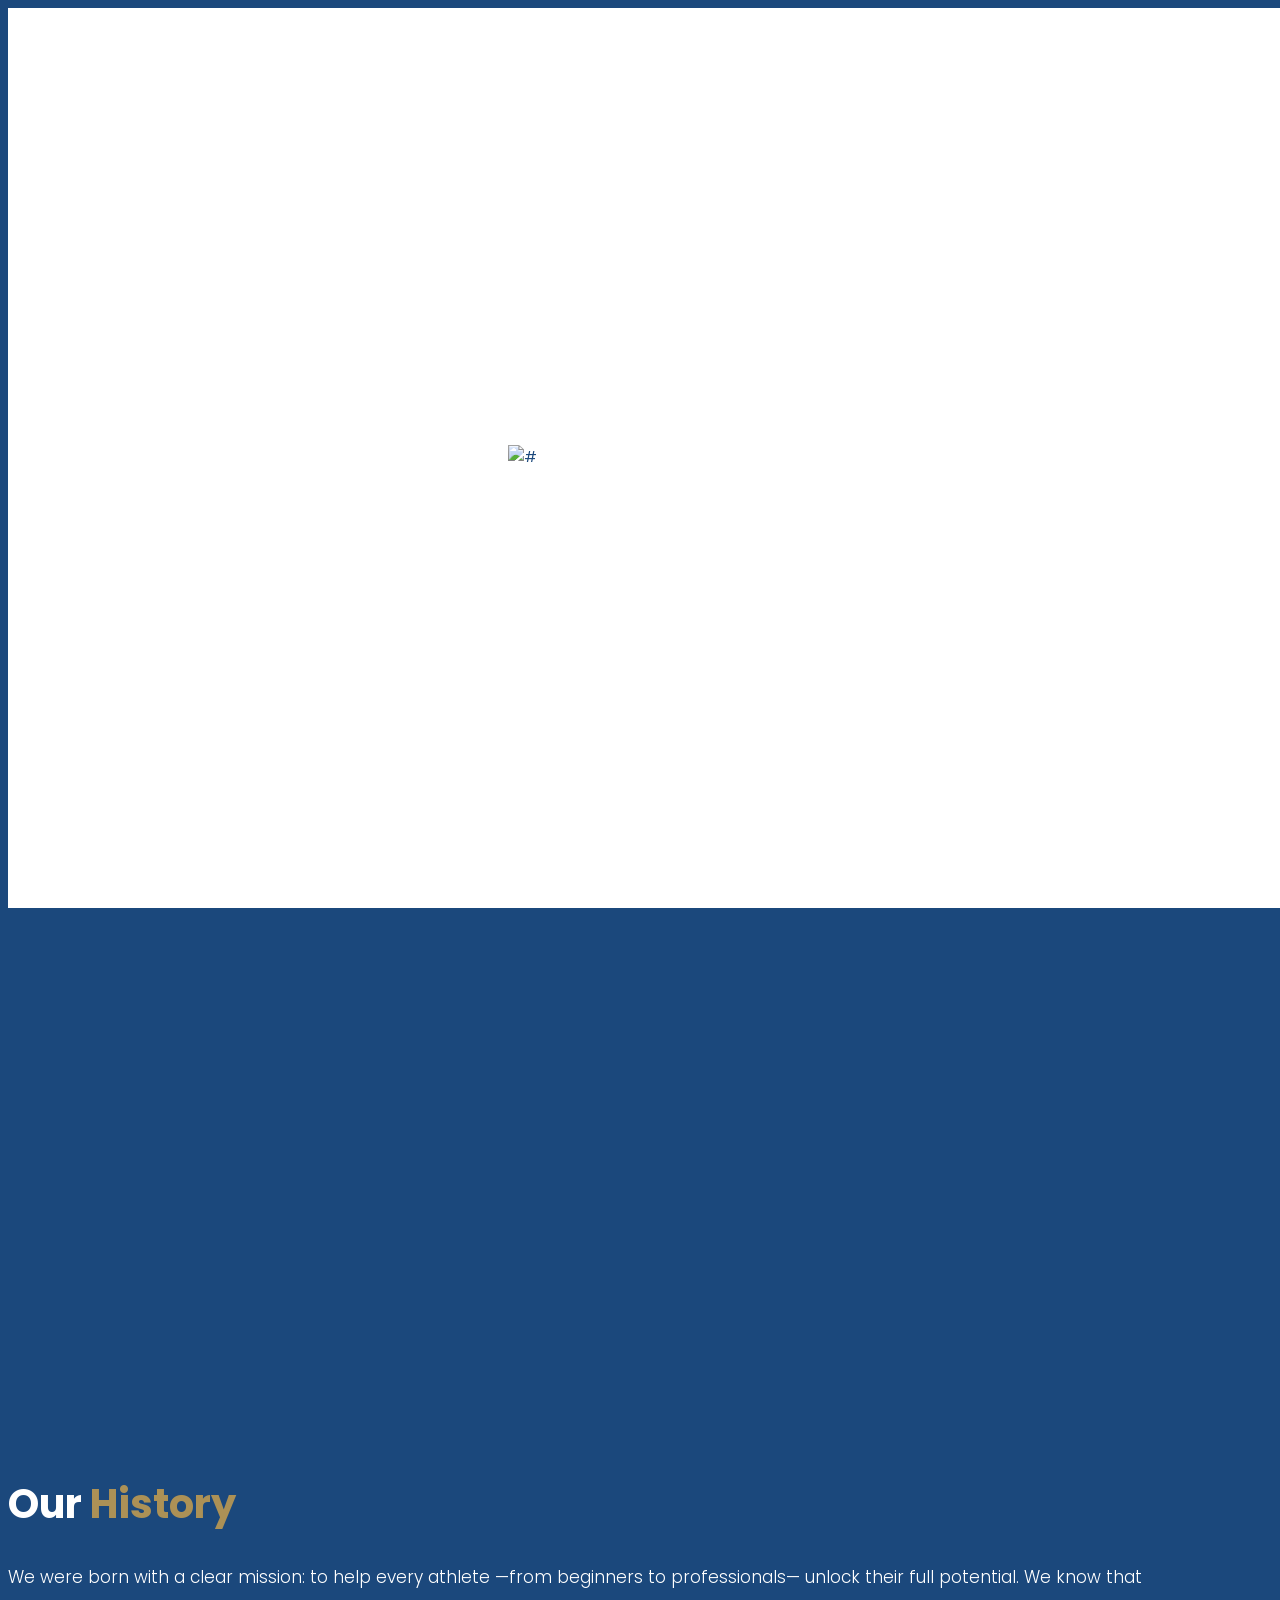
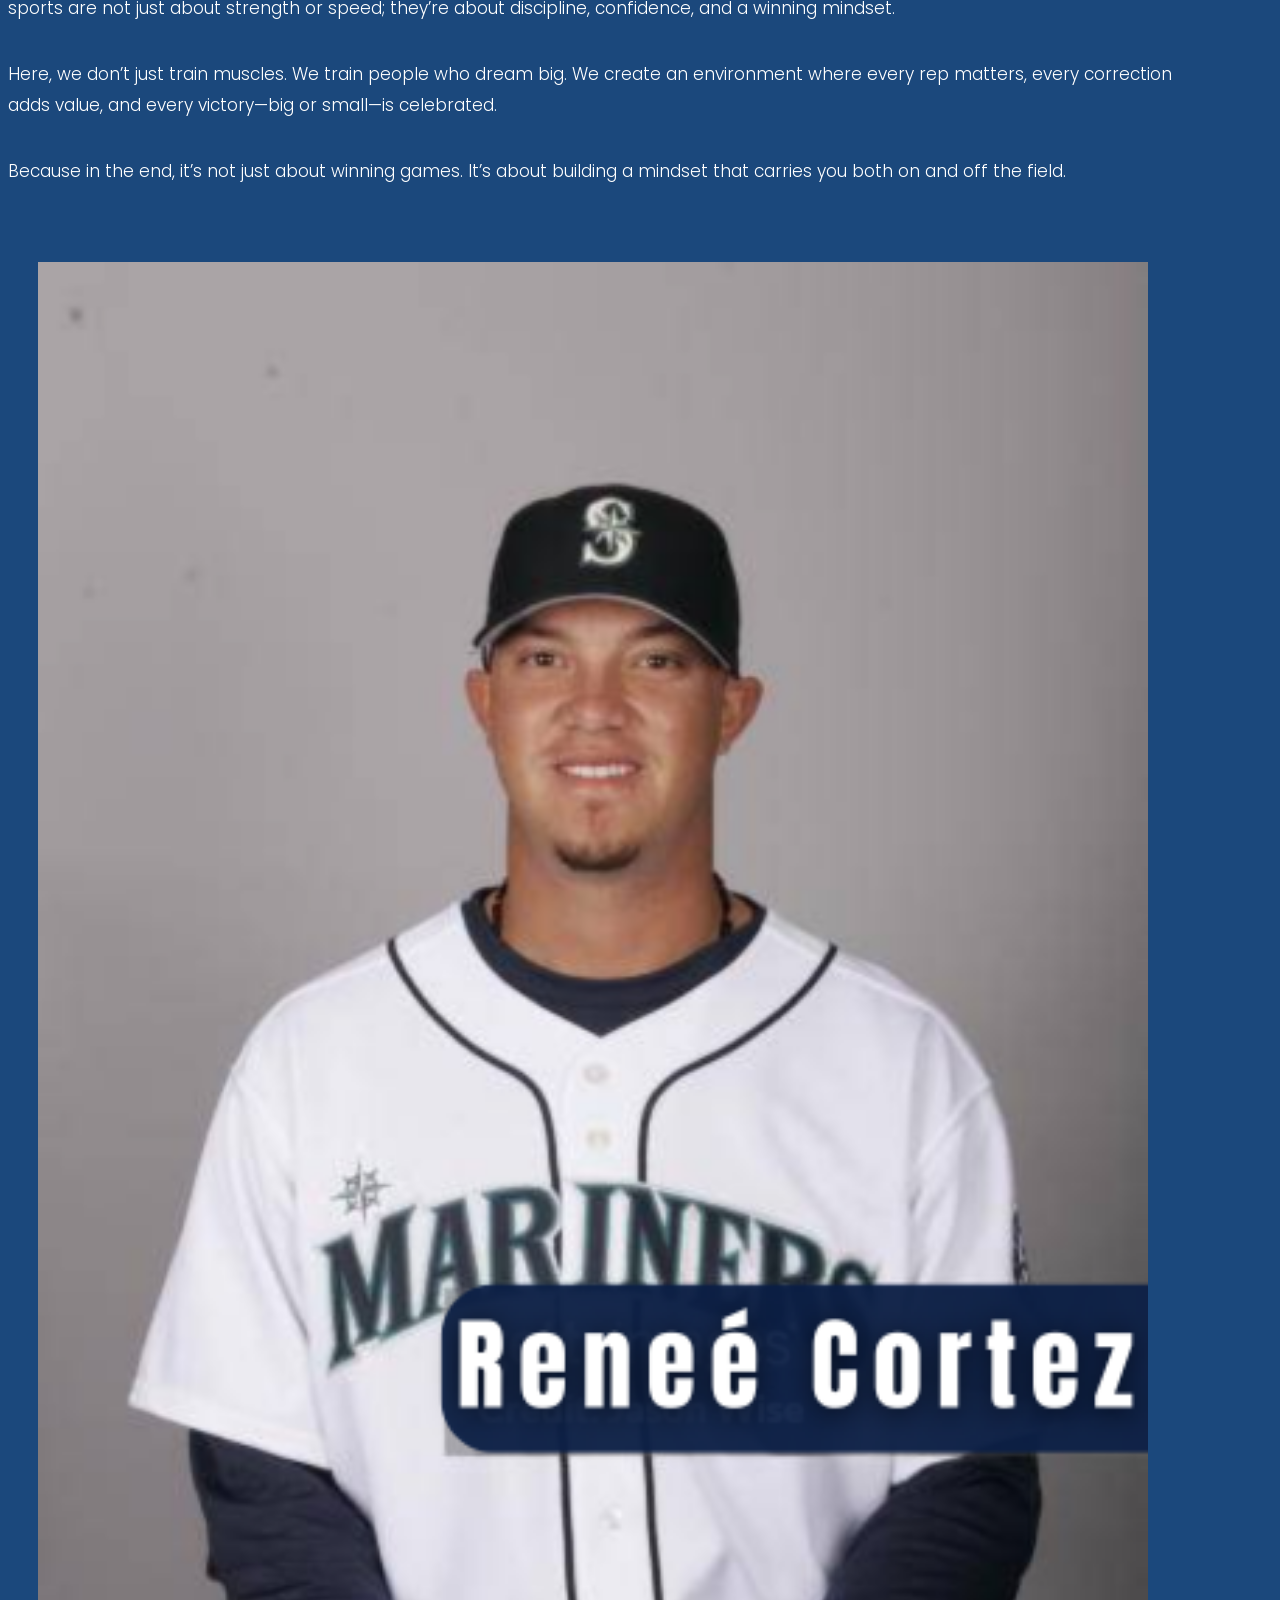
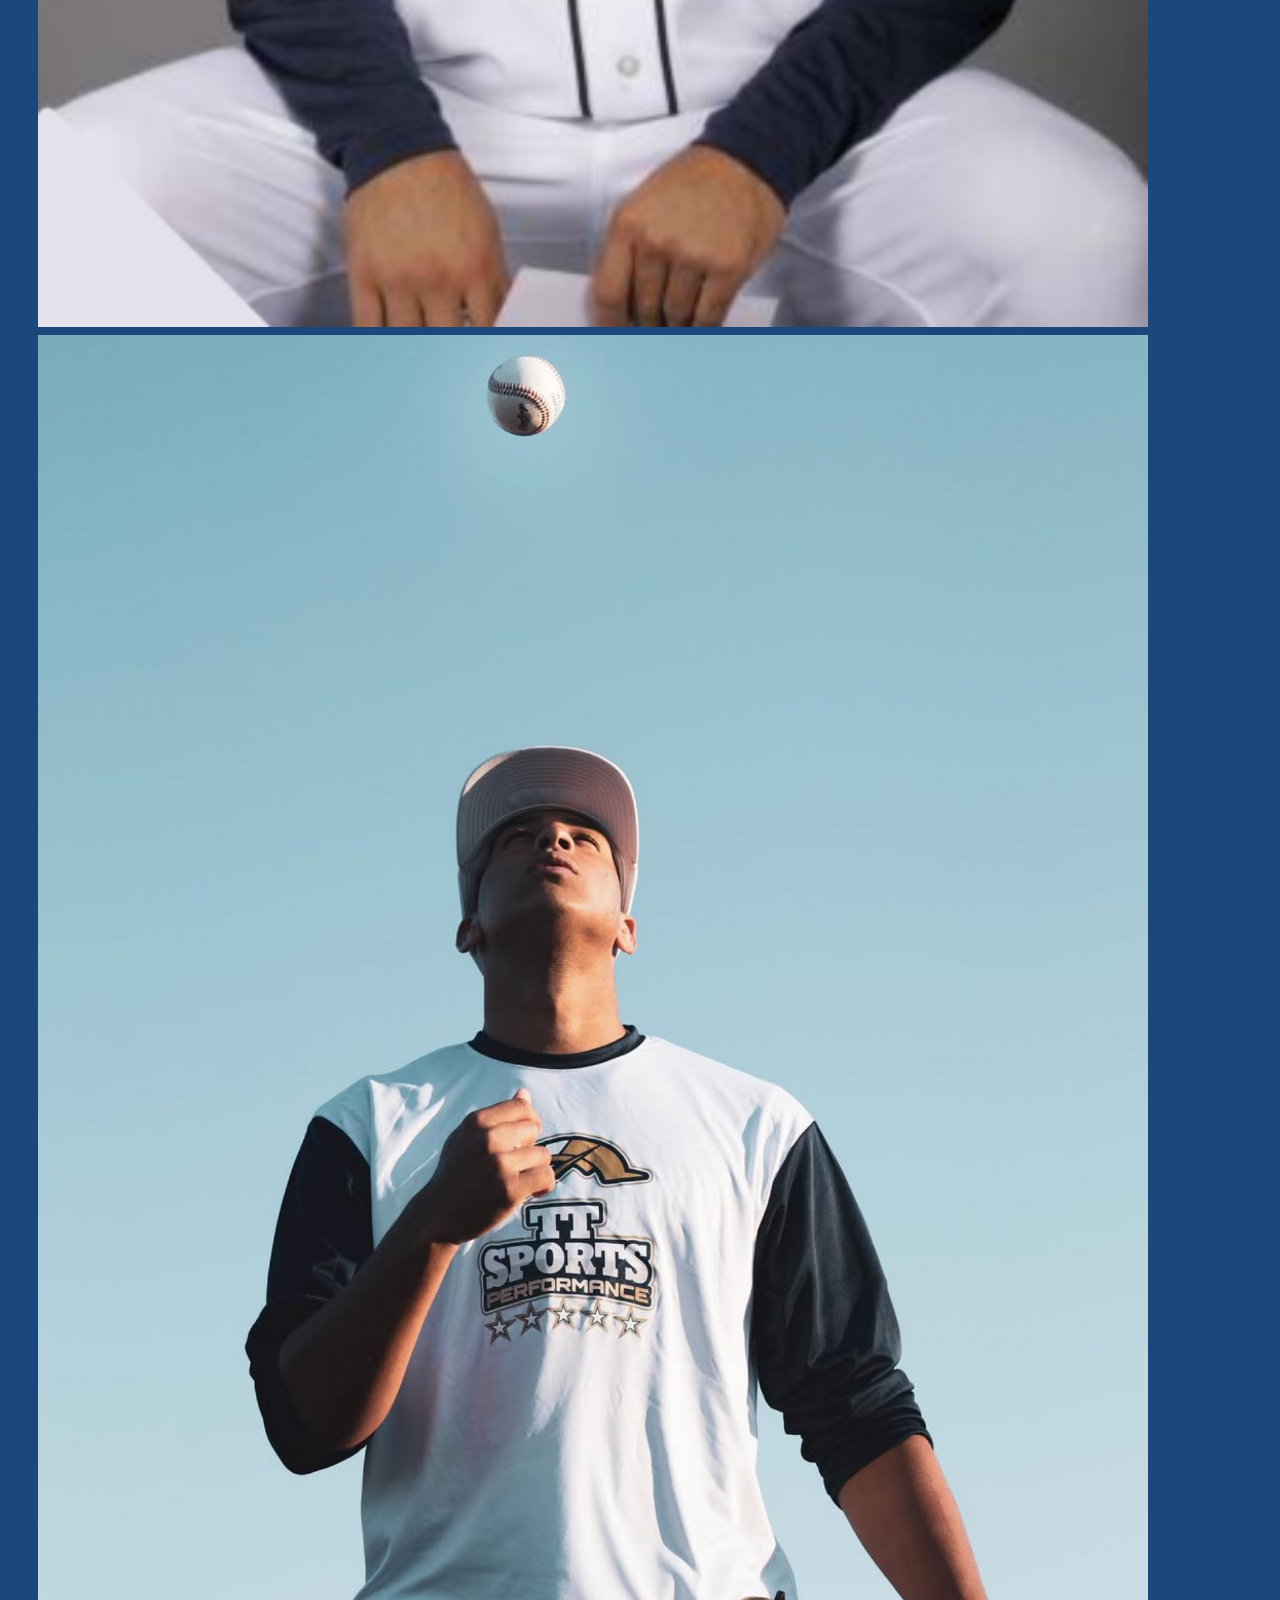
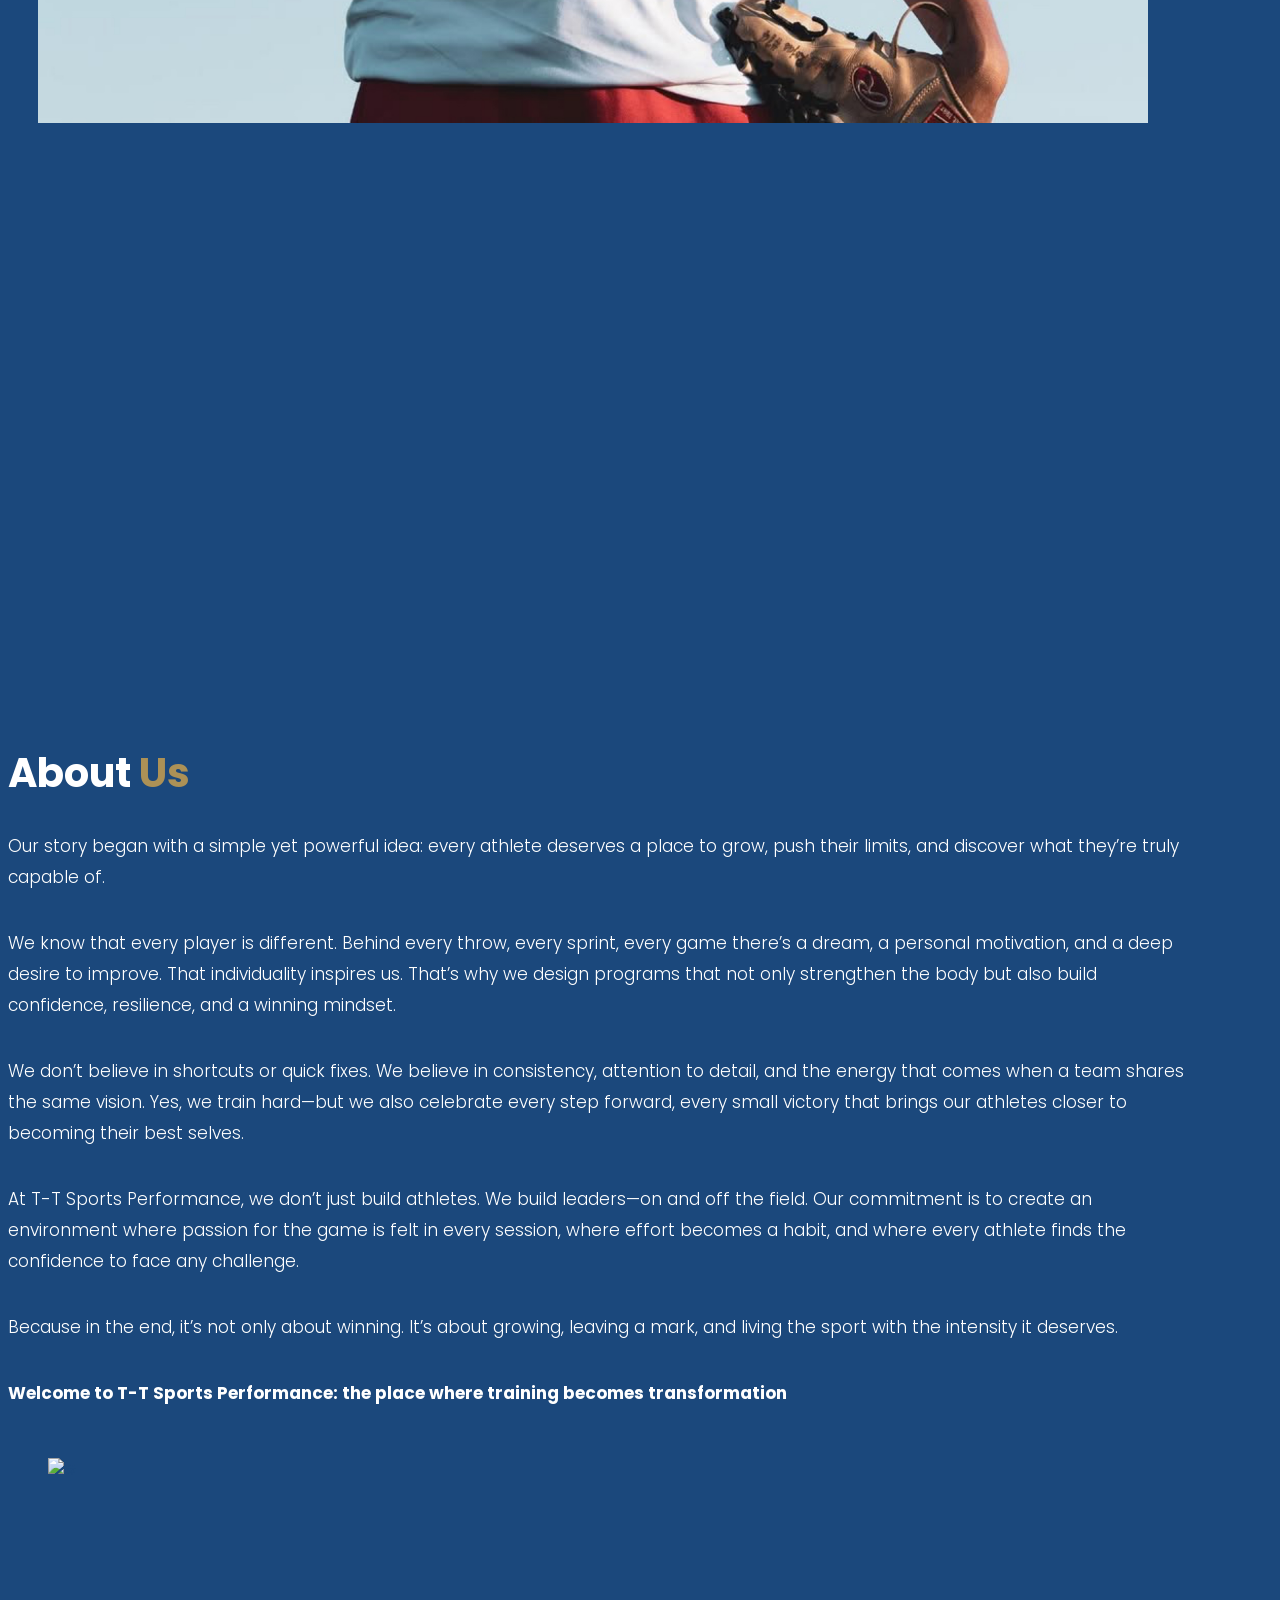
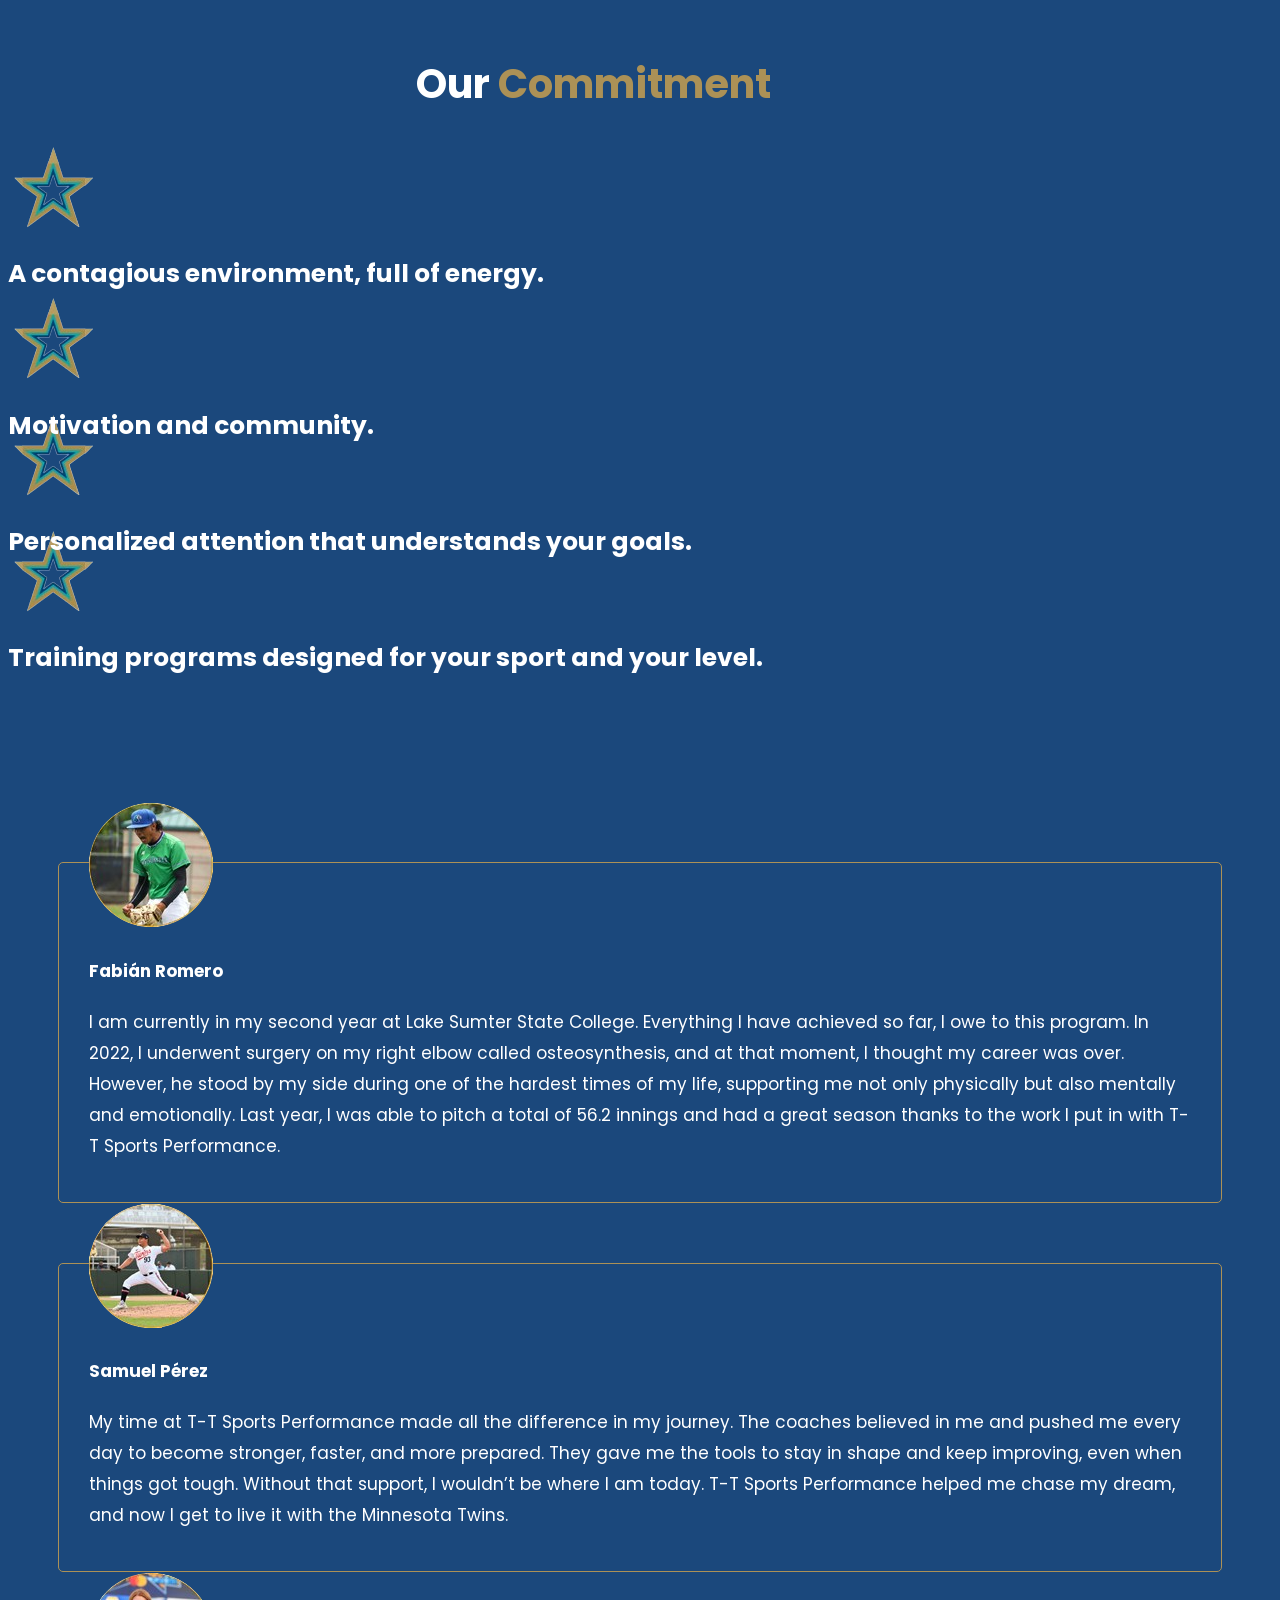
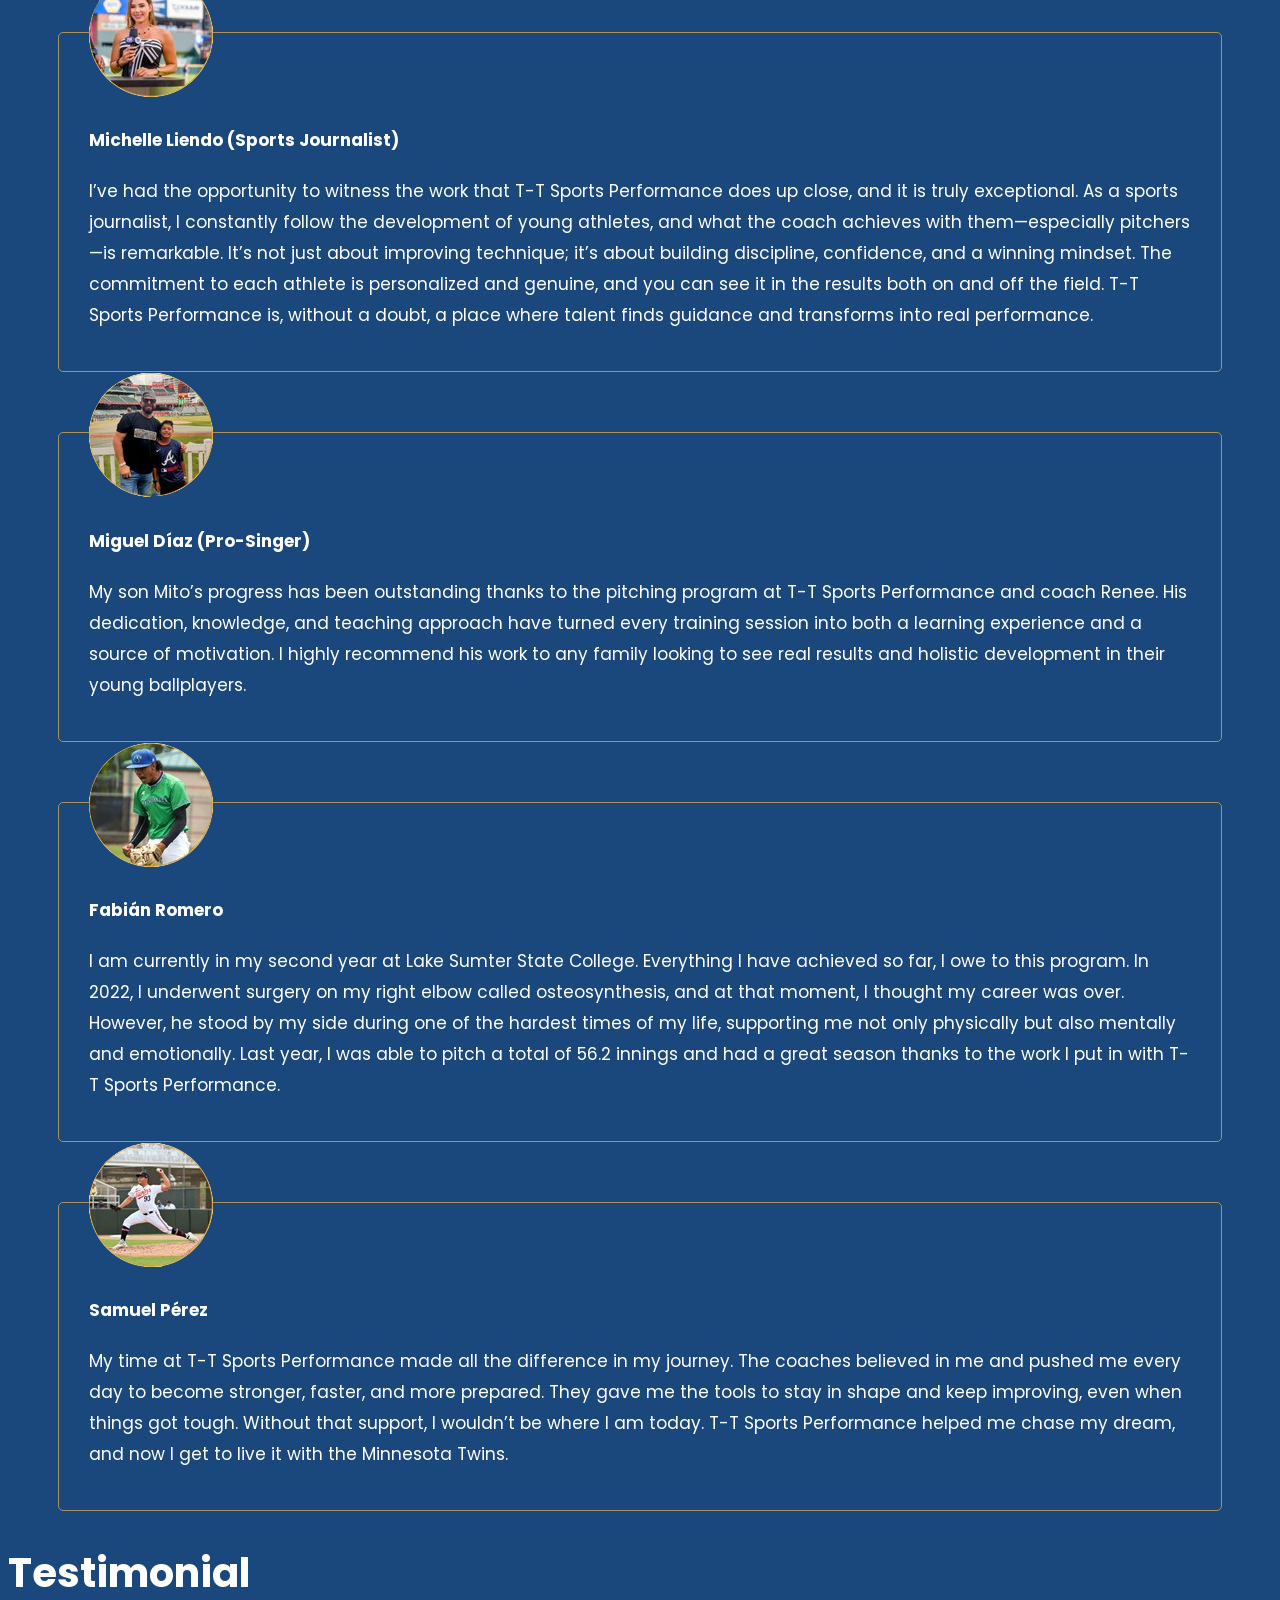
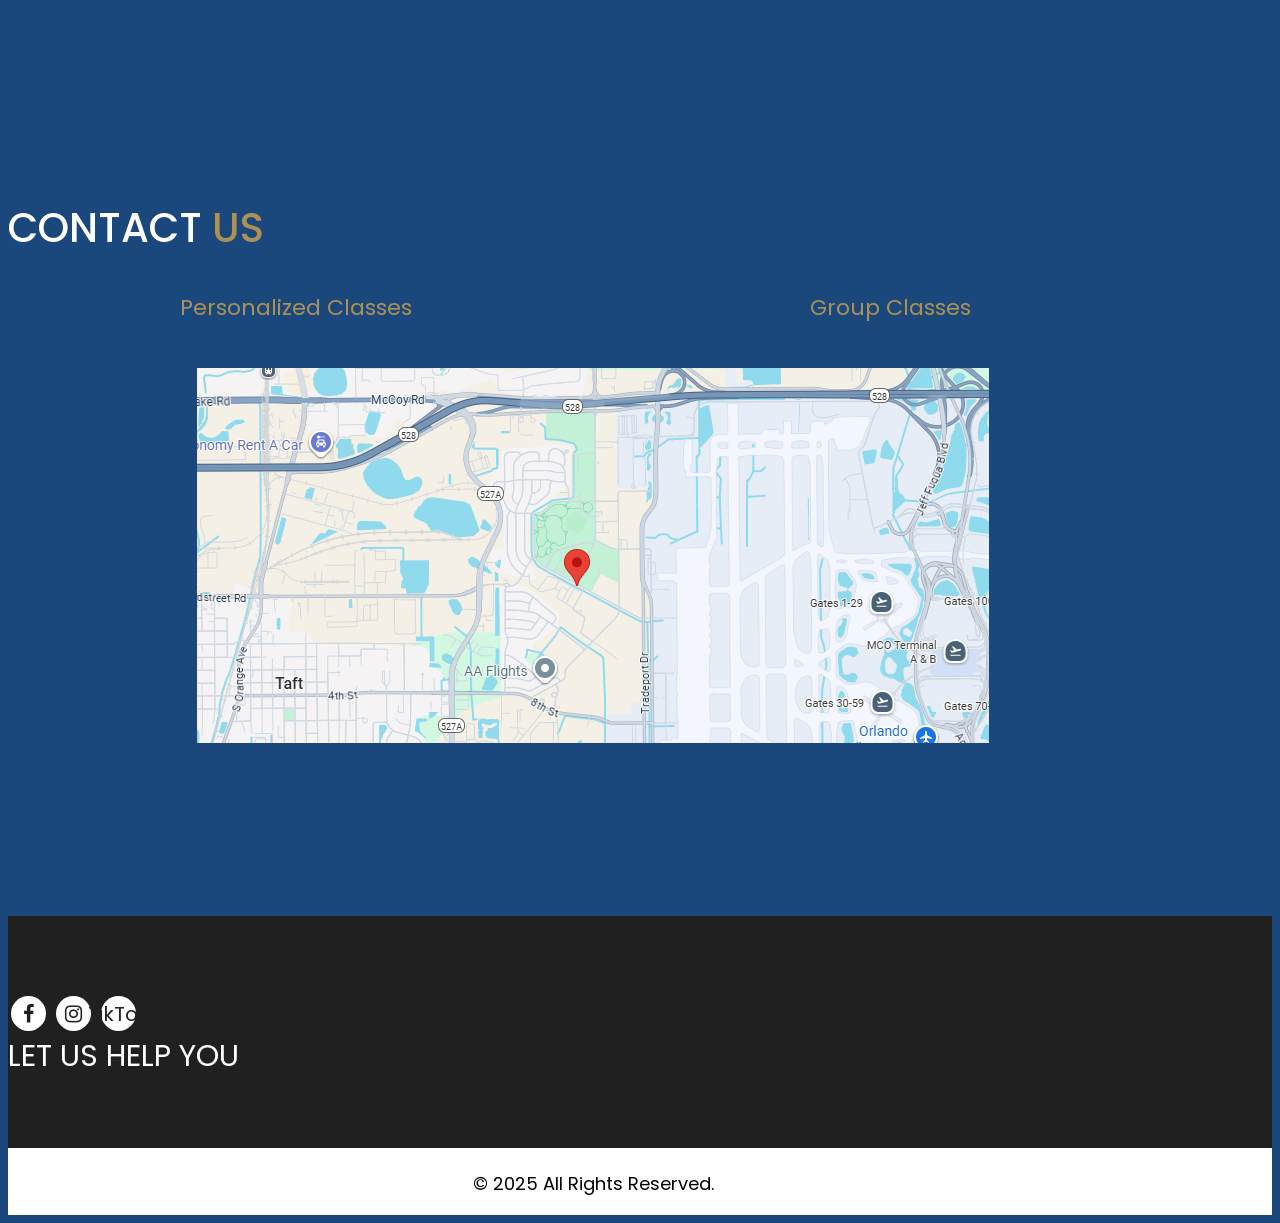
==== commit 2151753b: "Update index.html" ====
--- a/index.html
+++ b/index.html
@@ -301,7 +301,7 @@
     <h2 style="text-align:center;"><span class="green"> Group Classes </span></h2>
     <div class="mindbody-widget" data-widget-type="Schedules" data-widget-id="793179514c5"></div>
   </div>
-<figure><img src="images/Capturaubi.png" alt="#"/></figure>
+<figure><img src="images/Capturaubi.PNG" alt="#"/></figure>
 </div>
 
 <!-- Script de Mindbody (solo se necesita UNA VEZ) -->
@@ -378,3 +378,4 @@
 
 
 
+
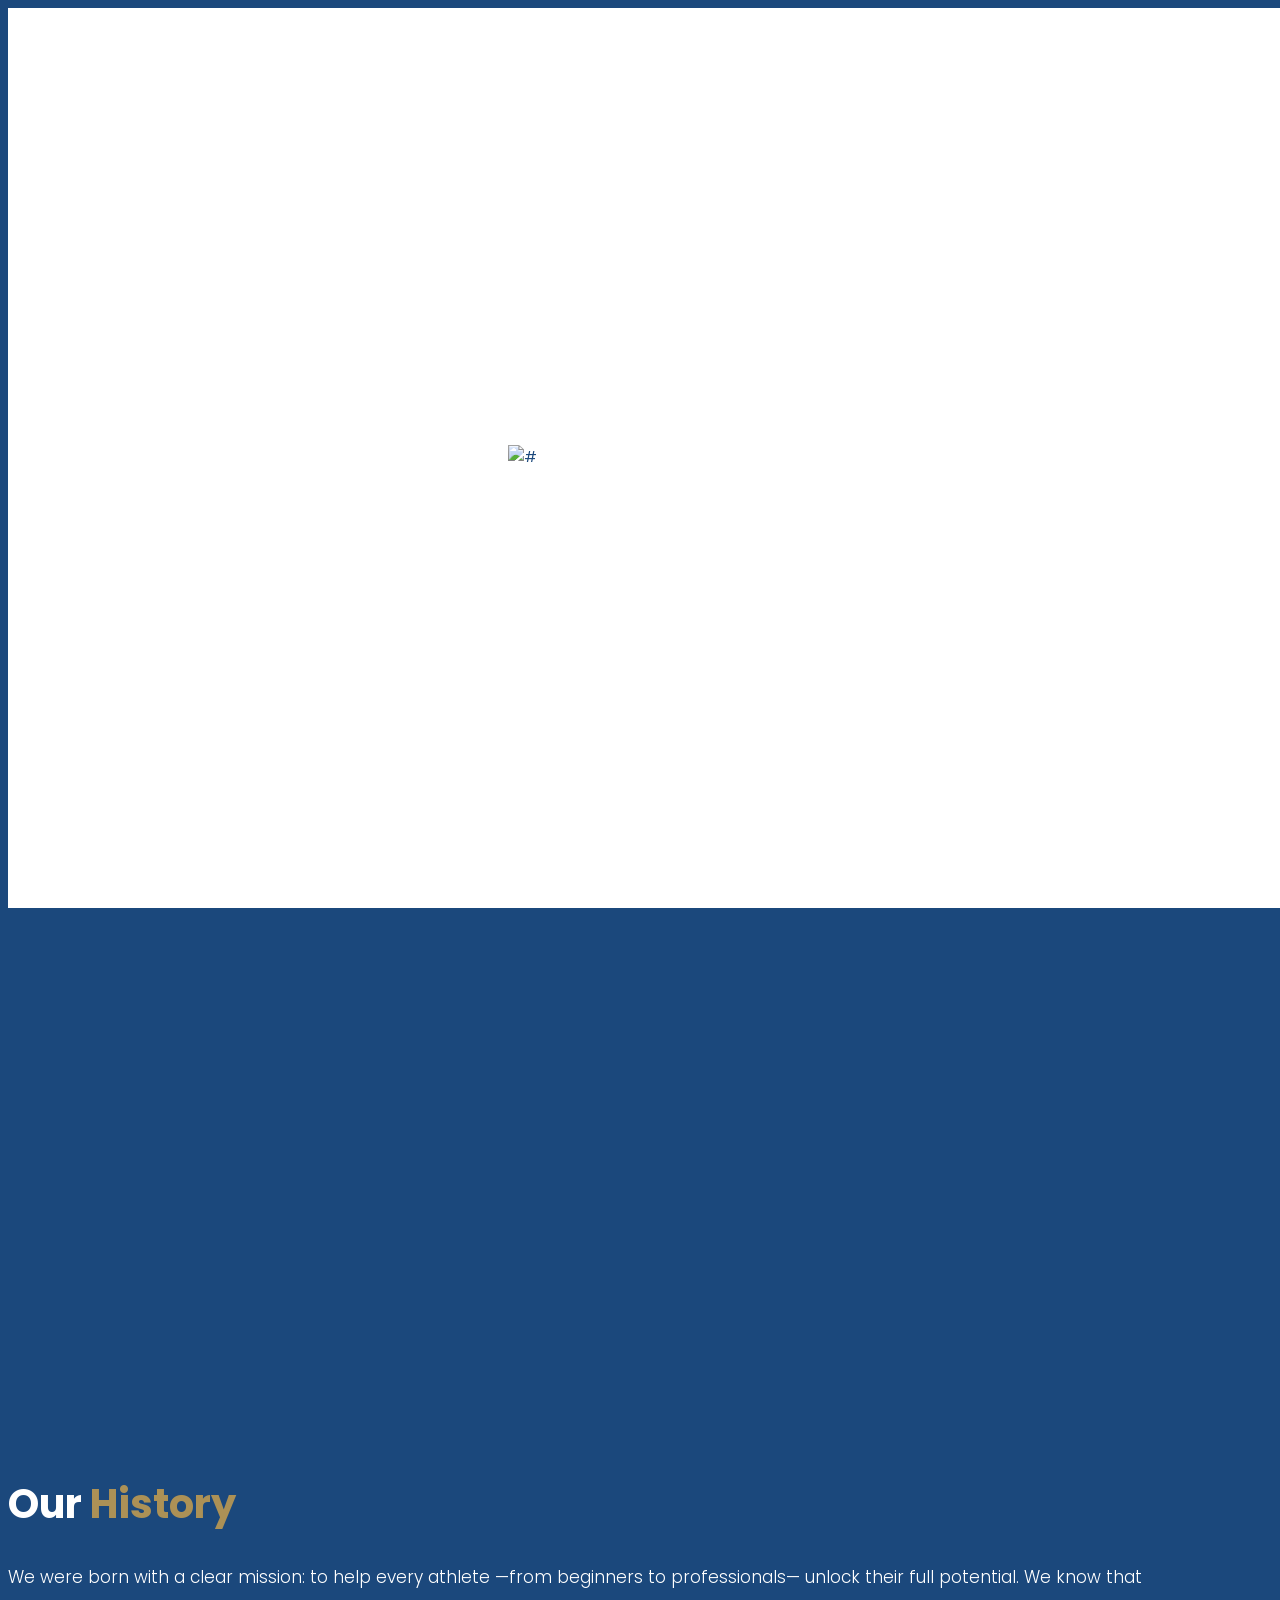
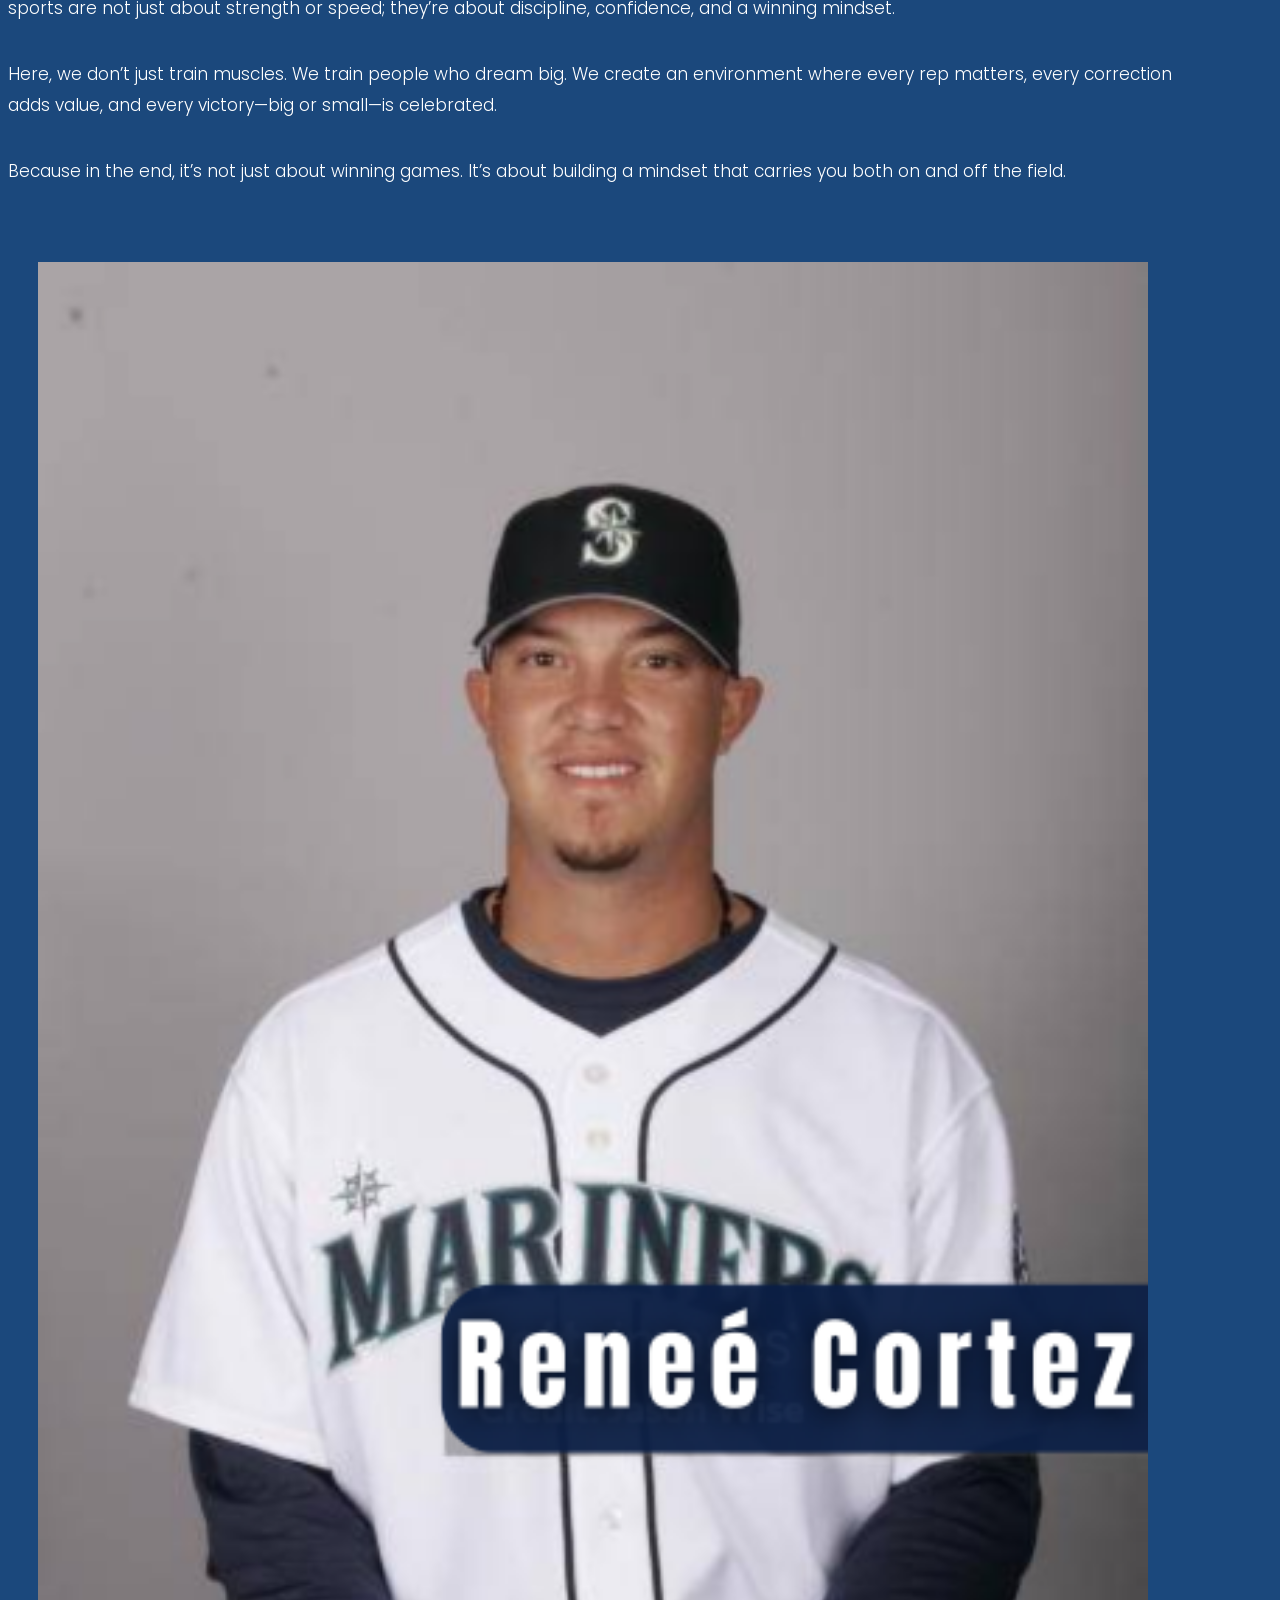
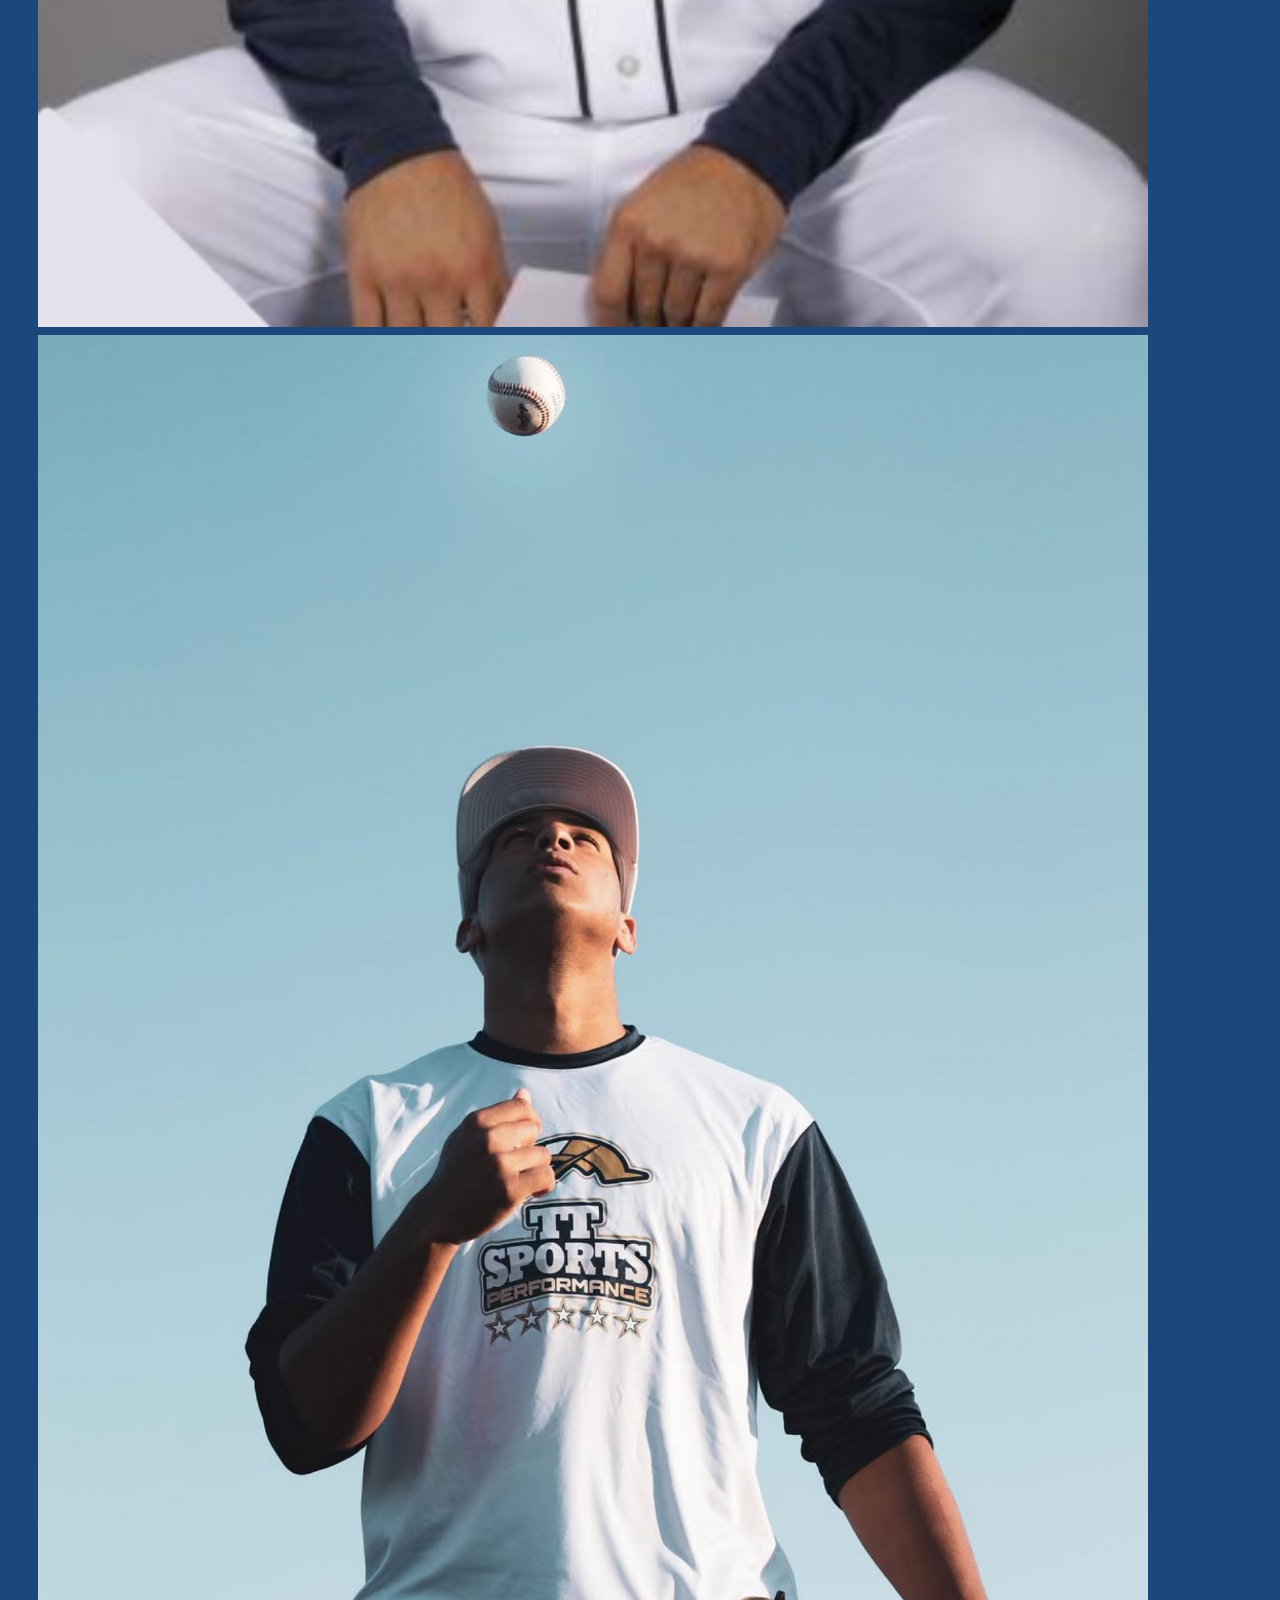
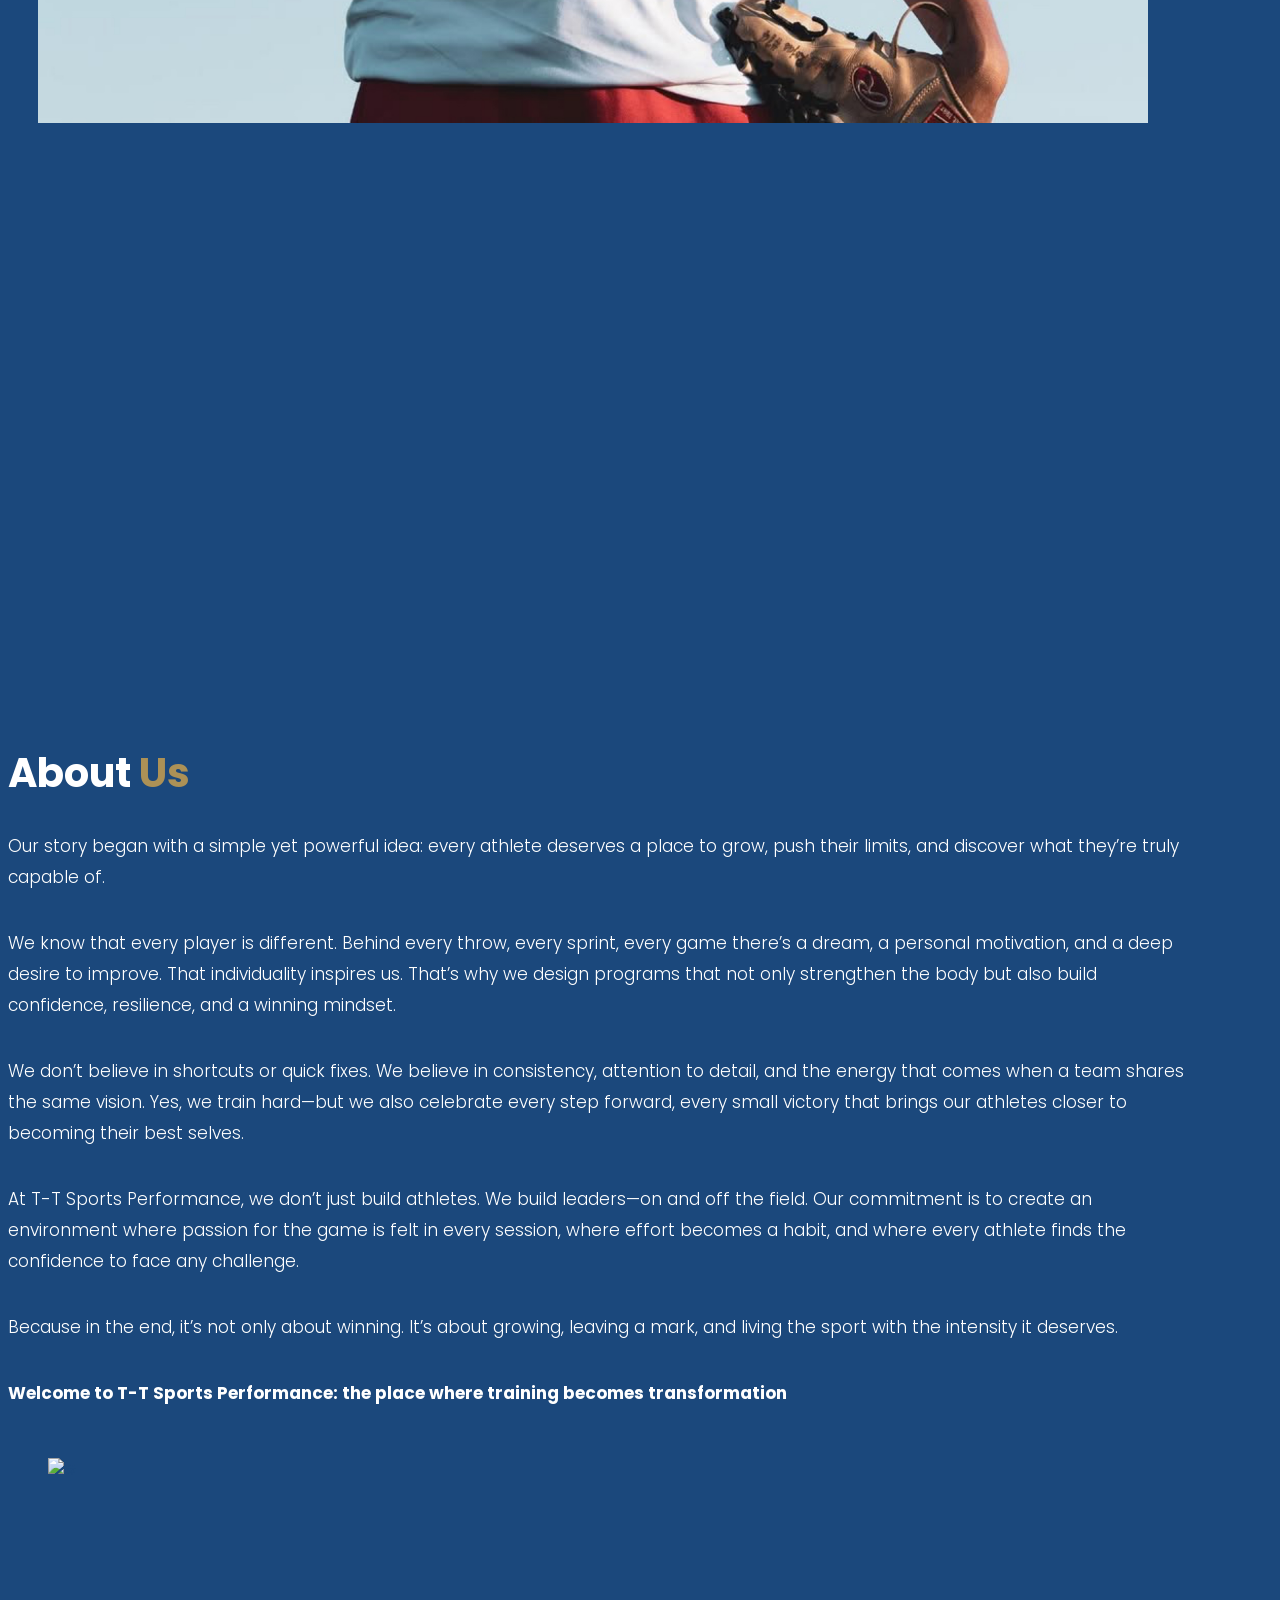
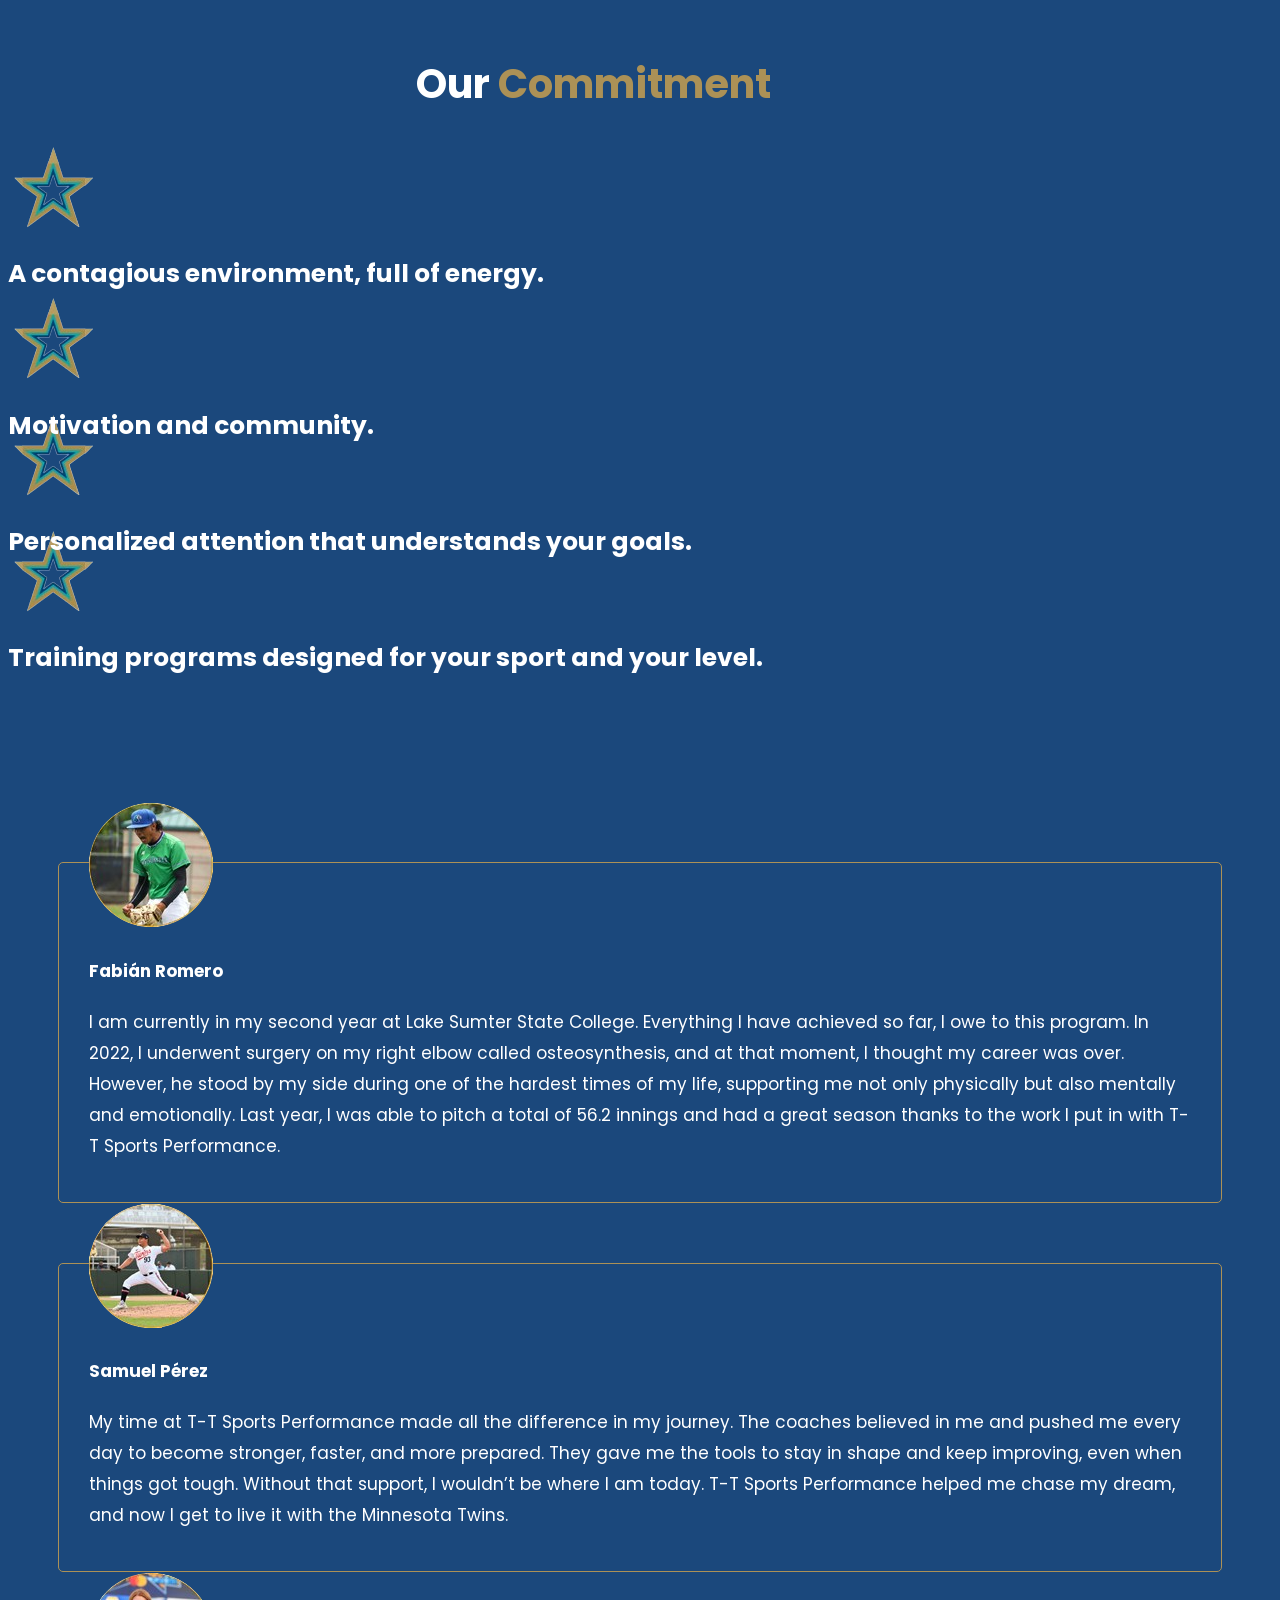
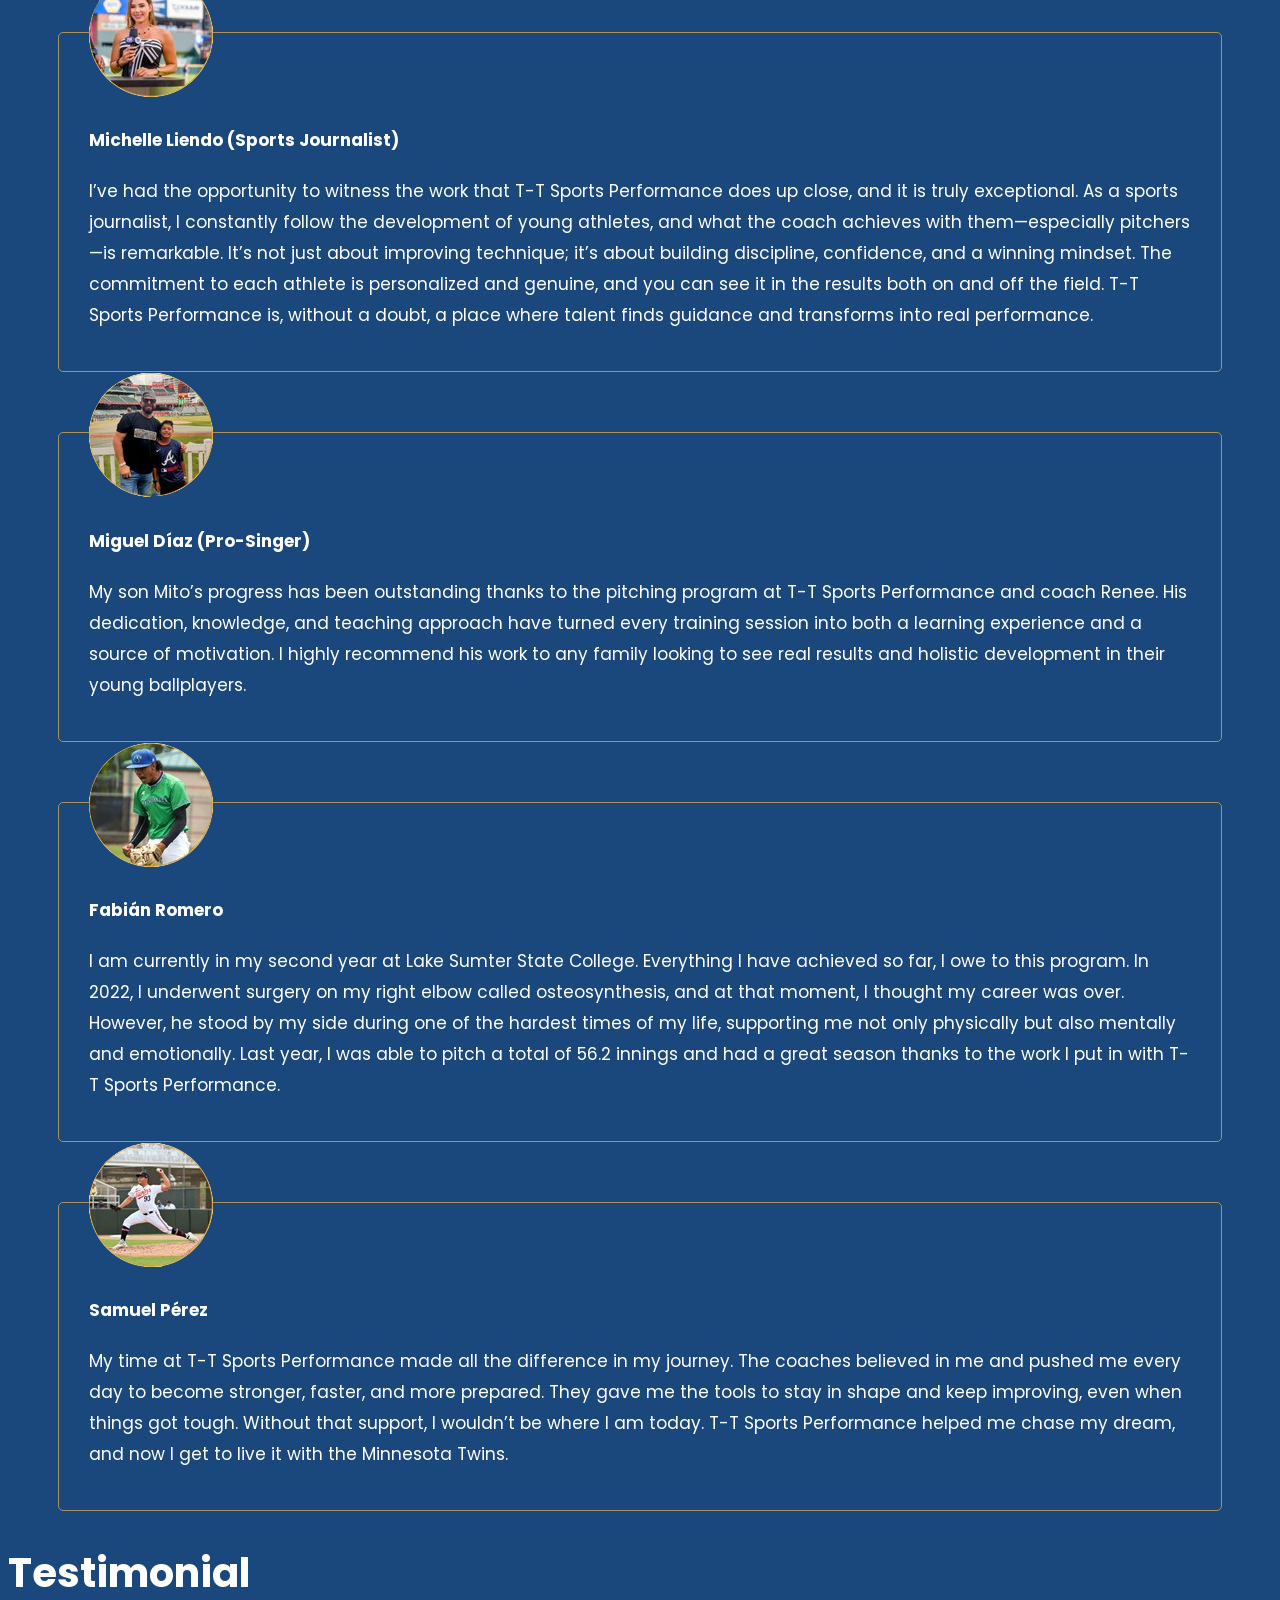
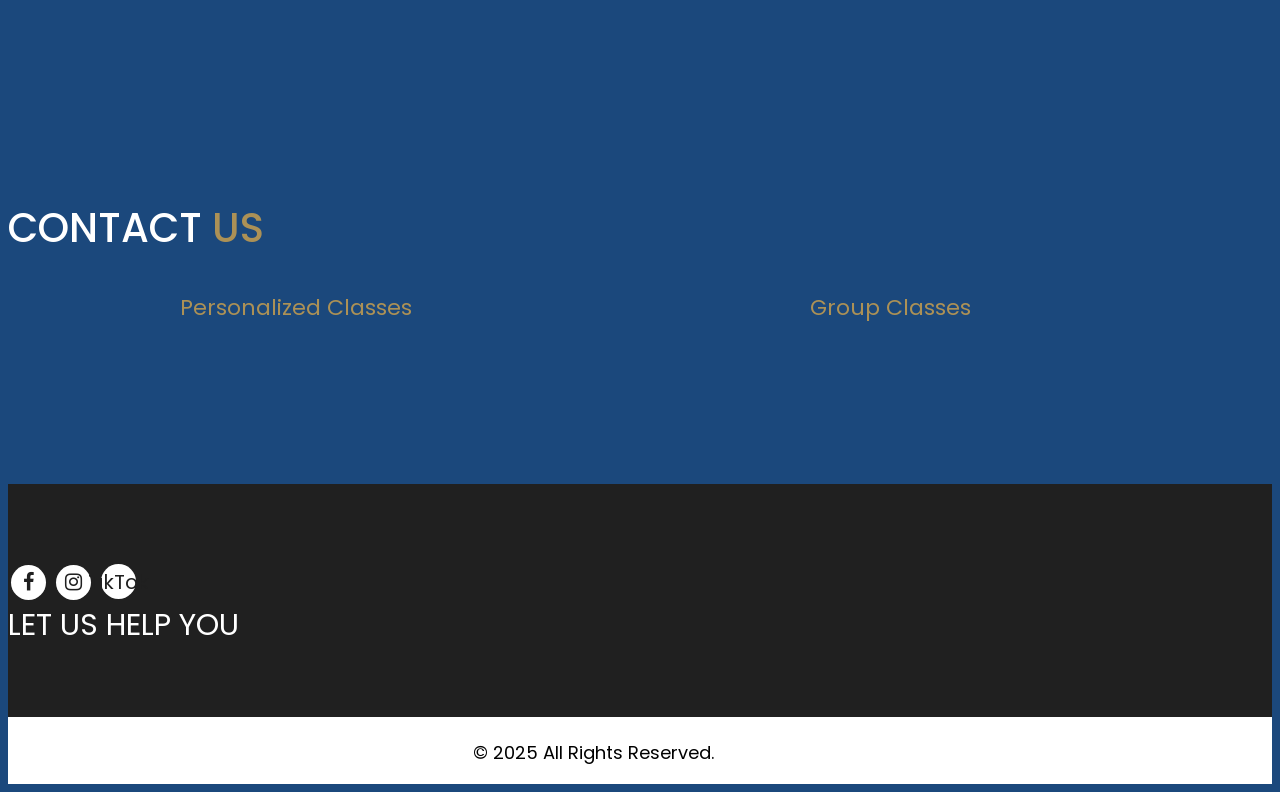
==== commit 89ab193e: "Update index.html" ====
--- a/index.html
+++ b/index.html
@@ -301,7 +301,6 @@
     <h2 style="text-align:center;"><span class="green"> Group Classes </span></h2>
     <div class="mindbody-widget" data-widget-type="Schedules" data-widget-id="793179514c5"></div>
   </div>
-<figure><img src="images/Capturaubi.PNG" alt="#"/></figure>
 </div>
 
 <!-- Script de Mindbody (solo se necesita UNA VEZ) -->
@@ -379,3 +378,4 @@
 
 
 
+
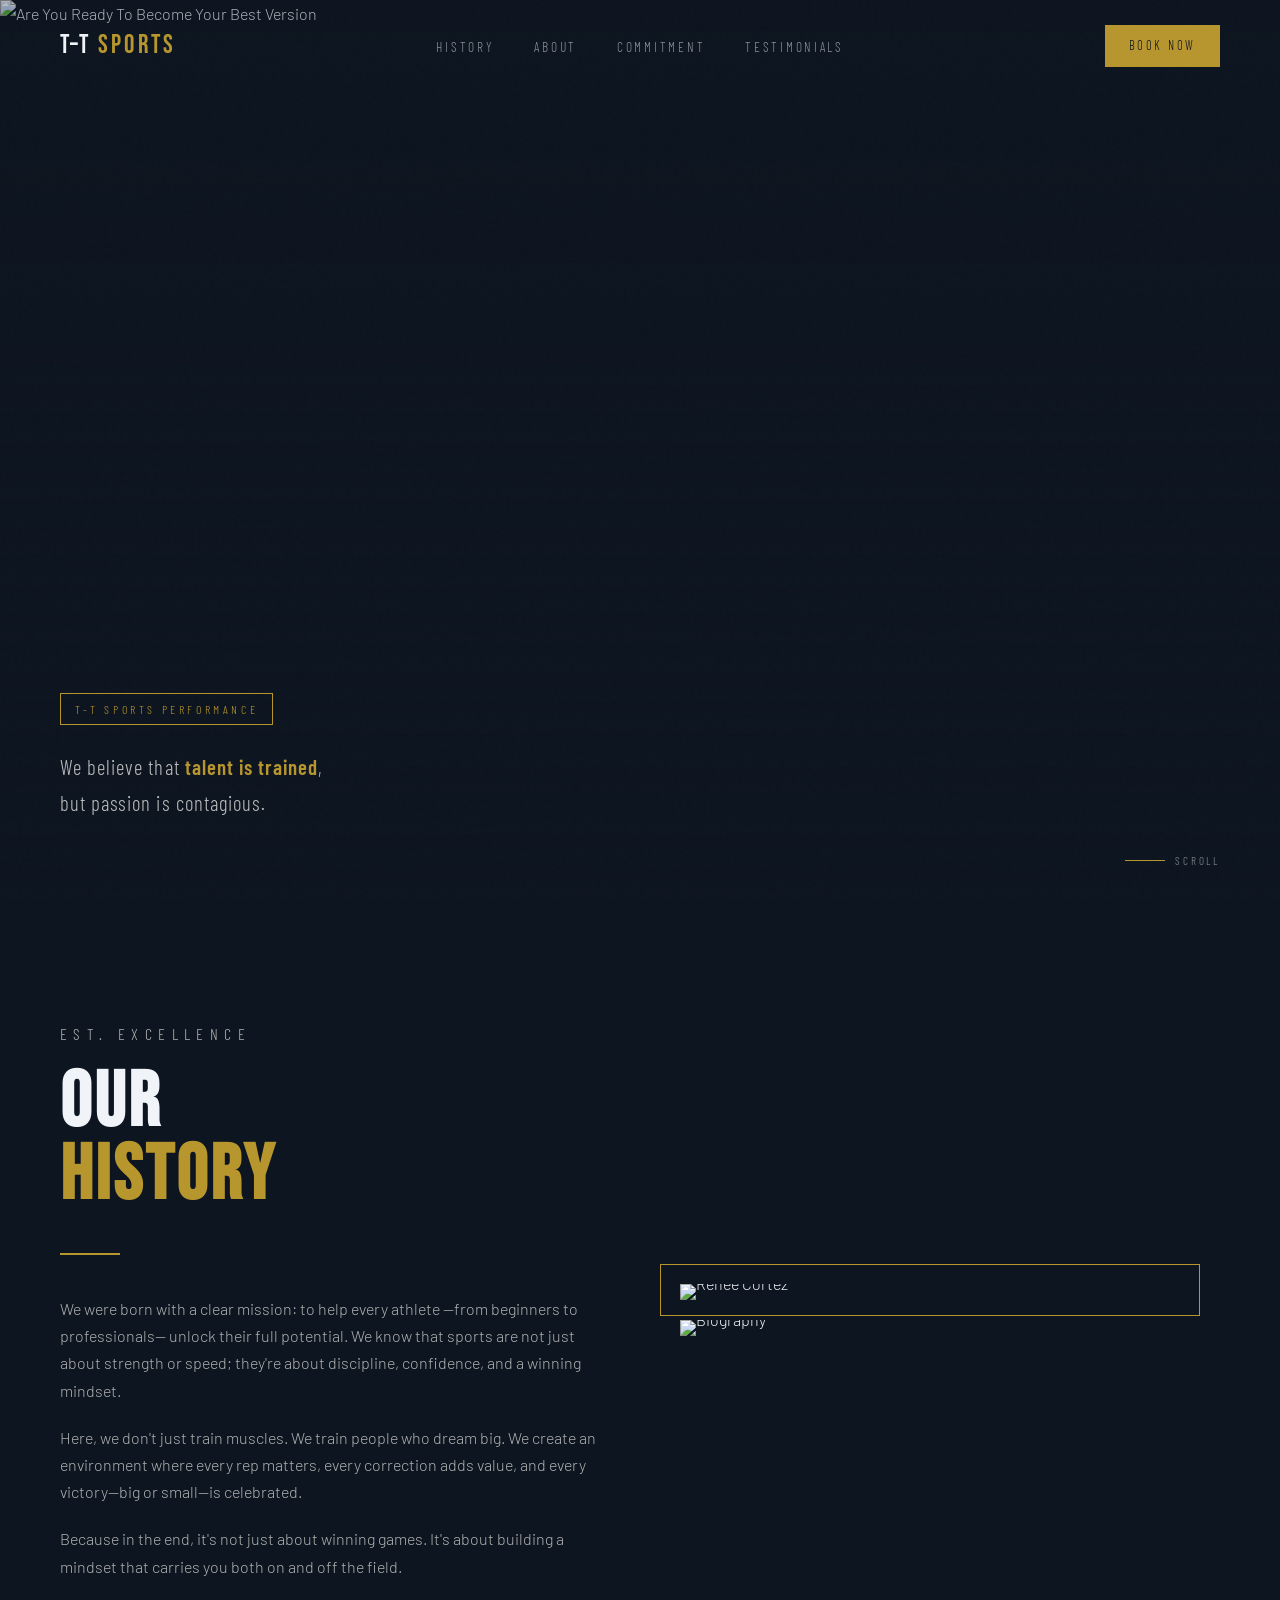
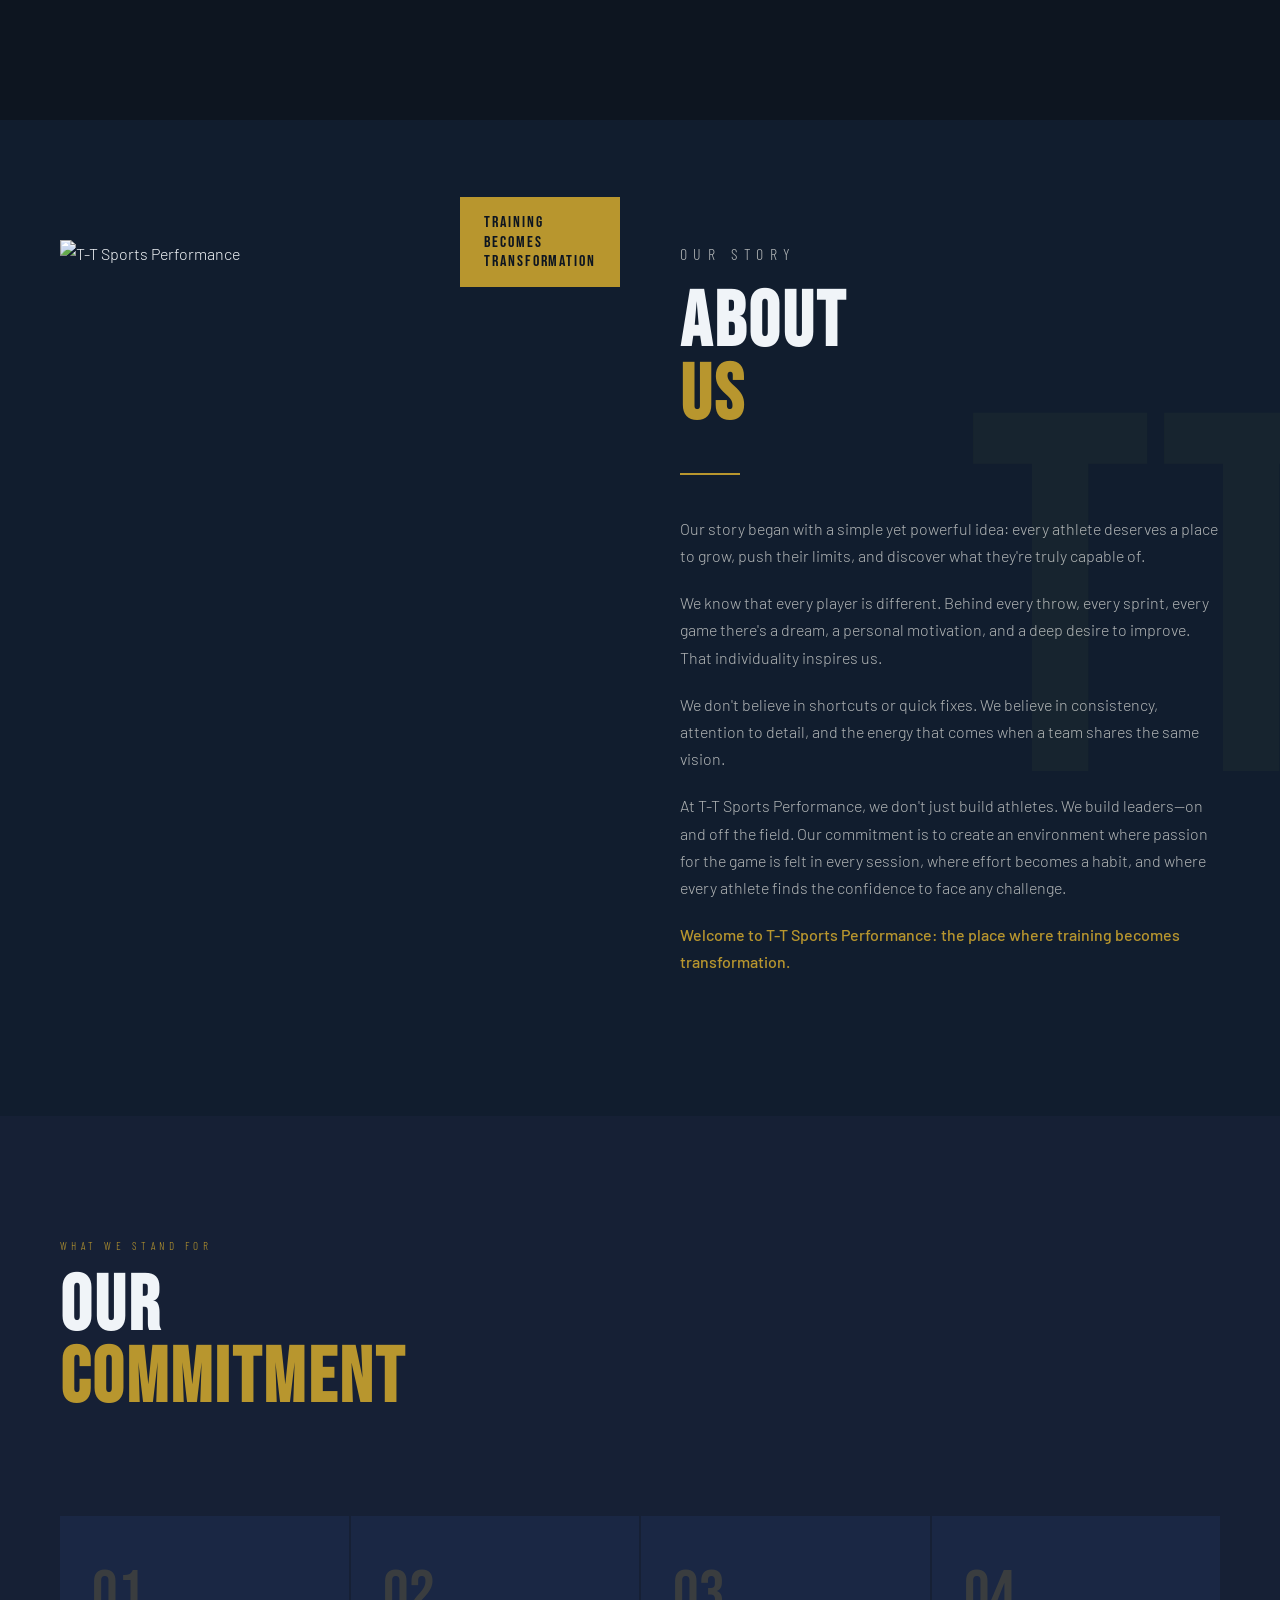
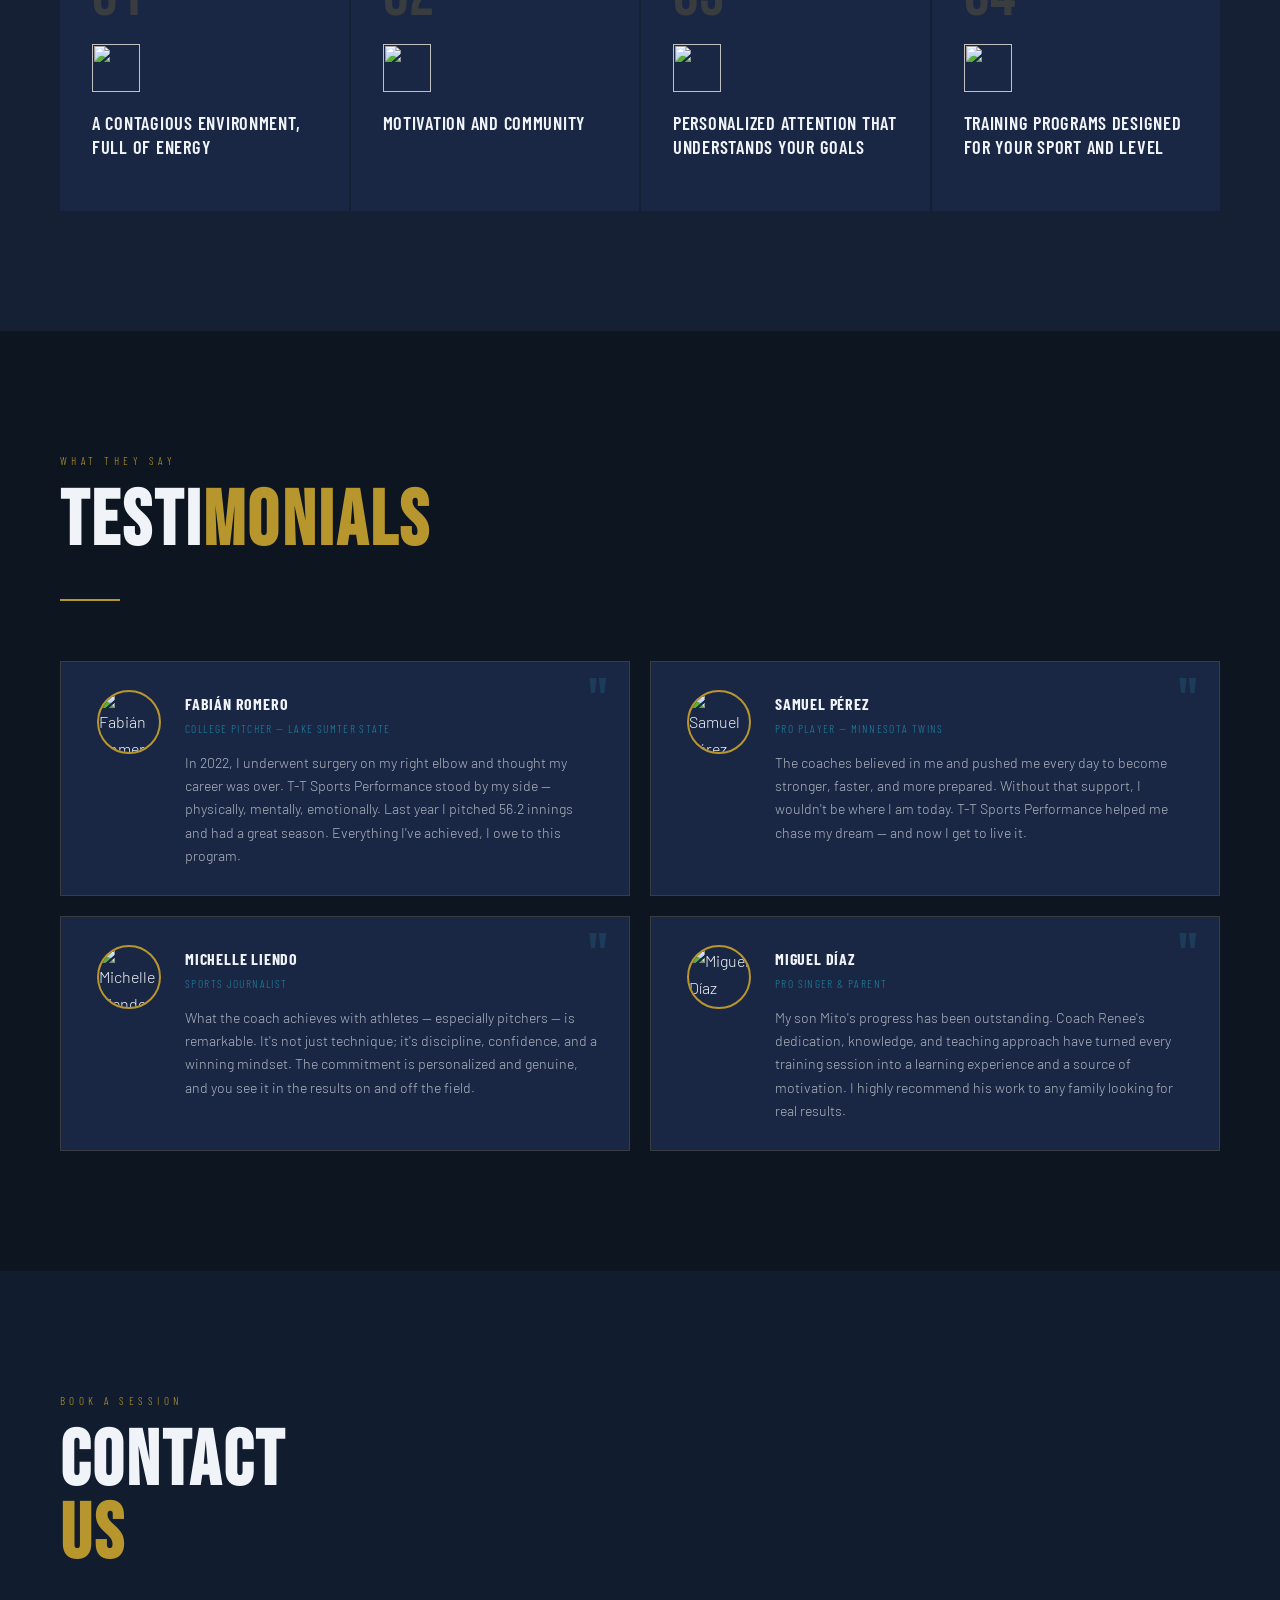
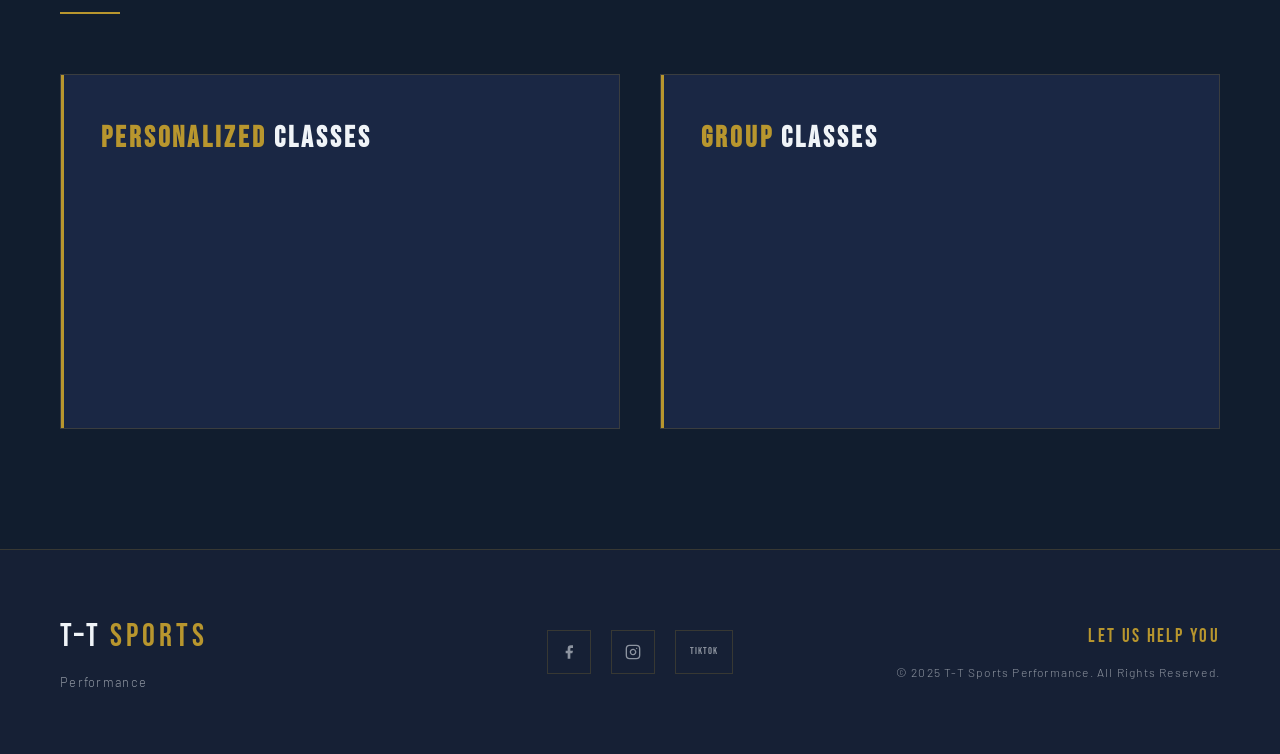
==== commit 3377a132: "Add files via upload" ====
--- a/index.html
+++ b/index.html
@@ -1,381 +1,930 @@
-<!DOCTYPE html>
-<html lang="en">
-   <head>
-      <!-- basic -->
-      <meta charset="utf-8">
-      <meta http-equiv="X-UA-Compatible" content="IE=edge">
-      <!-- mobile metas -->
-      <meta name="viewport" content="width=device-width, initial-scale=1">
-      <meta name="viewport" content="initial-scale=1, maximum-scale=1">
-      <!-- site metas -->
-      <title>limelight</title>
-      <meta name="keywords" content="">
-      <meta name="description" content="">
-      <meta name="author" content="">
-      <!-- bootstrap css -->
-      <link rel="stylesheet" href="css/bootstrap.min.css">
-      <!-- style css -->
-      <link rel="stylesheet" href="css/style.css">
-      <!-- Responsive-->
-      <link rel="stylesheet" href="css/responsive.css">
-      <!-- fevicon -->
-      <link rel="icon" href="images/fevicon.png" type="image/gif" />
-      <!-- Scrollbar Custom CSS -->
-      <link rel="stylesheet" href="css/jquery.mCustomScrollbar.min.css">
-      <!-- Tweaks for older IEs-->
-      <link rel="stylesheet" href="https://netdna.bootstrapcdn.com/font-awesome/4.0.3/css/font-awesome.css">
-      <link rel="stylesheet" href="https://cdnjs.cloudflare.com/ajax/libs/fancybox/2.1.5/jquery.fancybox.min.css" media="screen">
-      <!--[if lt IE 9]>
-      <script src="https://oss.maxcdn.com/html5shiv/3.7.3/html5shiv.min.js"></script>
-      <script src="https://oss.maxcdn.com/respond/1.4.2/respond.min.js"></script><![endif]-->
-   </head>
-   <!-- body -->
-   <body class="main-layout">
-      <!-- loader  -->
-      <div class="loader_bg">
-         <div class="loader"><img src="images/loading.gif" alt="#"/></div>
-      </div>
-      <!-- end loader -->
-      <!-- header -->
-      <header>
-         <!-- header inner -->
-         <div class="header">
-            <div class="container">
-               <div class="row">
-                  <div class="col-md-12 col-sm-3 col logo_section">
-                     <div class="full">
-                        <div class="center-desk">
-                           <div class="logo">
-                     
-                           </div>
-                        </div>
-                     </div>
-                  </div>
-                  <div class="col-md-10 offset-md-1">
-                     <nav class="navigation navbar navbar-expand-md navbar-dark ">
-                        <button class="navbar-toggler" type="button" data-toggle="collapse" data-target="#navbarsExample04" aria-controls="navbarsExample04" aria-expanded="false" aria-label="Toggle navigation">
-                        <span class="navbar-toggler-icon"></span>
-                        </button>
-                        <div class="collapse navbar-collapse" id="navbarsExample04">
-                           <ul class="navbar-nav mr-auto">
-                              <li class="nav-item active">
-
-                              </li>
-                           </ul>
-                        </div>
-                     </nav>
-                  </div>
-               </div>
-            </div>
-         </div>
-      </header>
-      <!-- end header inner -->
-      <!-- end header -->
-      <!-- banner -->
-      <!-- Banner -->
-<section class="banner_main">
-    <div class="banner">
-        <img src="images/ARE YOU READY TO BECOME YOUR BEST VERSION.png" alt="Banner Principal" class="banner-img">
-        <div class="text-bg">
-            <h1><br></h1>
-            <span><strong>We believe that talent is trained, but passion is contagious!</strong></span>
-        </div>
-    </div>
-</section>
-      <!-- end banner -->
-      <!-- about -->
-      <div id="about" class="about">
-         <div class="container">
-            <div class="row">
-               <div class="col-md-5">
-                  <div class="titlepage">
-                     <h2>Our <span class="green">History</span></h2>
-                     <p><span class="white">We were born with a clear mission: to help every athlete —from beginners to professionals— unlock their full potential. We know that sports are not just about strength or speed; they’re about discipline, confidence, and a winning mindset.</span></p>
-                     <p><span class="white">Here, we don’t just train muscles. We train people who dream big. We create an environment where every rep matters, every correction adds value, and every victory—big or small—is celebrated.</span></p>
-                     <p><span class="white">Because in the end, it’s not just about winning games. It’s about building a mindset that carries you both on and off the field.</span></p>
-                  </div>
-               </div>
-               <div class="col-md-7">
-                  <div class="about_img">
-                     <figure><img src="images/Reneé Cortez.png" alt="#"/></figure>
-                     <figure><img src="images/biogra 1.JPG" alt="#"/></figure>
-                  </div>
-               </div>
-            </div>
-         </div>
-      </div>
-      <!-- end about -->
-             <!-- about -->
-      <div id="about" class="about">
-         <div class="container">
-            <div class="row">
-               <div class="col-md-5">
-                  <div class="titlepage">
-                     <h2>About <span class="green">Us</span></h2>
-                     <p><span class="white">Our story began with a simple yet powerful idea: every athlete deserves a place to grow, push their limits, and discover what they’re truly capable of.</span></p>
-                     <p><span class="white">We know that every player is different. Behind every throw, every sprint, every game 
-there’s a dream, a personal motivation, and a deep desire to improve. That individuality inspires us. That’s why we design programs that not only strengthen the body but also build confidence, resilience, and a winning mindset.</span></p>
-                     <p><span class="white">We don’t believe in shortcuts or quick fixes. We believe in consistency, attention to detail, and the energy that comes when a team shares the same vision. Yes, we train hard—but we also celebrate every step forward, every small victory that brings our athletes closer to becoming their best selves.</span></p>
-                      <p><span class="white">At T-T Sports Performance, we don’t just build athletes. We build leaders—on and off the field. Our commitment is to create an environment where passion for the game is felt in every session, where effort becomes a habit, and where every athlete finds the confidence to face any challenge.</span></p>
-                      <p><span class="white">Because in the end, it’s not only about winning. It’s about growing, leaving a mark, and living the sport with the intensity it deserves.</span></p>
-                      <p><span class="white"><strong>Welcome to T-T Sports Performance:
-the place where training becomes transformation</strong></span></p>
-                     <figure><img src="images/biogra 2.JPG" alt="#"/></figure>
-                  </div>
-               </div>
-               <div class="col-md-7">
-                  <div class="about_img">
-                  </div>
-               </div>
-            </div>
-         </div>
-      </div>
-      <!--  service -->
-      <div id="service" class="service">
-         <div class="container">
-            <div class="row">
-               <div class="col-md-12">
-                  <div class="titlepage">
-                     <h2>Our <span class="green">Commitment</span></h2>
-                  </div>
-               </div>
-            </div>
-            <div class="row">
-               <div class="col-md-10 offset-md-1">
-                  <div class="row">
-                     <div class="col-md-4 col-sm-6">
-                        <div class="service_box">
-                           <i><img src="images/Diseño 12.png" alt="#"/></i>
-                           <h3><span class="white"> A contagious environment, full of energy.</span></h3>
-                           <p></p>
-                        </div>
-                     </div>
-                     <div class="col-md-4 offset-md-1 col-sm-6">
-                        <div class="service_box">
-                           <i><img src="images/Diseño 12.png" alt="#"/></i>
-                           <h3><span class="white">Motivation and community.</span></h3>
-                           <p></p>
-                        </div>
-                     </div>
-                     <div class="col-md-4 offset-md-3 col-sm-6 mar_top">
-                        <div class="service_box">
-                           <i><img src="images/Diseño 12.png" alt="#"/></i>
-                           <h3><span class="white">Personalized attention that understands your goals.</span></h3>
-                           <p></p>
-                        </div>
-                     </div>
-                     <div class="col-md-4 offset-md-1 col-sm-6 mar_top">
-                        <div class="service_box">
-                           <i><img src="images/Diseño 12.png" alt="#"/></i>
-                           <h3><span class="white">Training programs designed for your sport and your level.</span></h3>
-                           <p></p>
-                        </div>
-                     </div>
-                     <div class="col-md-12">
-                     </div>
-                  </div>
-               </div>
-            </div>
-         </div>
-      </div>
-      <!-- end service -->
-      <!-- testimonial -->
-      <div id="testimonial" class="Testimonial">
-         <div class="container-fluid">
-            <div class="row d_flex">
-               <div class="col-md-8 pad_left0">
-                  <div id="testimon" class="carousel slide banner_testimonial" data-ride="carousel">
-                     <ol class="carousel-indicators">
-                        <li data-target="#testimon" data-slide-to="0" class="active"></li>
-                        <li data-target="#testimon" data-slide-to="1"></li>
-                        <li data-target="#testimon" data-slide-to="2"></li>
-                     </ol>
-                     <div class="carousel-inner">
-                        <div class="carousel-item active">
-                           <div class="container">
-                              <div class="carousel-caption relative">
-                                 <div class="row">
-                                    <div class="col-md-6">
-                                       <div class="text_humai">
-                                          <i><img src="images/Diseño_sin_título__6_-removebg-preview.png" alt="#"/></i>
-                                          <span>Fabián Romero</span>
-                                          <p>I am currently in my second year at Lake Sumter State College. Everything I have achieved so far, I owe to this program. In 2022, I underwent surgery on my right elbow called osteosynthesis, and at that moment, I thought my career was over. However, he stood by my side during one of the hardest times of my life, supporting me not only physically but also mentally and emotionally. Last year, I was able to pitch a total of 56.2 innings and had a great season thanks to the work I put in with T-T Sports Performance.</p>
-                                       </div>
-                                    </div>
-                                    <div class="col-md-6">
-                                       <div class="text_humai">
-                                          <i><img src="images/Diseño_sin_título__7_-removebg-preview (1).png" alt="#"/></i>
-                                          <span>Samuel Pérez</span>
-                                          <p>My time at T-T Sports Performance made all the difference in my journey. The coaches believed in me and pushed me every day to become stronger, faster, and more prepared. They gave me the tools to stay in shape and keep improving, even when things got tough. Without that support, I wouldn’t be where I am today. T-T Sports Performance helped me chase my dream, and now I get to live it with the Minnesota Twins.</p>
-                                       </div>
-                                    </div>
-                                 </div>
-                              </div>
-                           </div>
-                        </div>
-                        <div class="carousel-item">
-                           <div class="container">
-                              <div class="carousel-caption relative">
-                                 <div class="row">
-                                    <div class="col-md-6">
-                                       <div class="text_humai">
-                                          <i><img src="images/Diseño_sin_título__8_-removebg-preview.png" alt="#"/></i>
-                                          <span>Michelle Liendo (Sports Journalist)</span>
-                                          <p>I’ve had the opportunity to witness the work that T-T Sports Performance does up close, and it is truly exceptional. As a sports journalist, I constantly follow the development of young athletes, and what the coach achieves with them—especially pitchers—is remarkable. It’s not just about improving technique; it’s about building discipline, confidence, and a winning mindset. The commitment to each athlete is personalized and genuine, and you can see it in the results both on and off the field. T-T Sports Performance is, without a doubt, a place where talent finds guidance and transforms into real performance.</p>
-                                       </div>
-                                    </div>
-                                    <div class="col-md-6">
-                                       <div class="text_humai">
-                                          <i><img src="images/Diseño_sin_título__9_-removebg-preview (1).png" alt="#"/></i>
-                                          <span>Miguel Díaz (Pro-Singer)</span>
-                                          <p>My son Mito’s progress has been outstanding thanks to the pitching program at T-T Sports Performance and coach Renee. His dedication, knowledge, and teaching approach have turned every training session into both a learning experience and a source of motivation. I highly recommend his work to any family looking to see real results and holistic development in their young ballplayers.</p>
-                                       </div>
-                                    </div>
-                                 </div>
-                              </div>
-                           </div>
-                        </div>
-                        <div class="carousel-item">
-                           <div class="container">
-                              <div class="carousel-caption relative">
-                                 <div class="row">
-                                    <div class="col-md-6">
-                                       <div class="text_humai">
-                                          <i><img src="images/Diseño_sin_título__6_-removebg-preview.png" alt="#"/></i>
-                                          <span>Fabián Romero</span>
-                                          <p>I am currently in my second year at Lake Sumter State College. Everything I have achieved so far, I owe to this program. In 2022, I underwent surgery on my right elbow called osteosynthesis, and at that moment, I thought my career was over. However, he stood by my side during one of the hardest times of my life, supporting me not only physically but also mentally and emotionally. Last year, I was able to pitch a total of 56.2 innings and had a great season thanks to the work I put in with T-T Sports Performance.</p>
-                                       </div>
-                                    </div>
-                                    <div class="col-md-6">
-                                       <div class="text_humai">
-                                          <i><img src="images/Diseño_sin_título__7_-removebg-preview (1).png" alt="#"/></i>
-                                          <span>Samuel Pérez</span>
-                                          <p>My time at T-T Sports Performance made all the difference in my journey. The coaches believed in me and pushed me every day to become stronger, faster, and more prepared. They gave me the tools to stay in shape and keep improving, even when things got tough. Without that support, I wouldn’t be where I am today. T-T Sports Performance helped me chase my dream, and now I get to live it with the Minnesota Twins.</p>
-                                       </div>
-                                    </div>
-                                 </div>
-                              </div>
-                           </div>
-                        </div>
-                     </div>
-                     <a class="carousel-control-prev" href="#testimon" role="button" data-slide="prev">
-                     <i class="fa fa-angle-left" aria-hidden="true"></i>
-                     <span class="sr-only">Previous</span>
-                     </a>
-                     <a class="carousel-control-next" href="#testimon" role="button" data-slide="next">
-                     <i class="fa fa-angle-right" aria-hidden="true"></i>
-                     <span class="sr-only">Next</span>
-                     </a>
-                  </div>
-               </div>
-               <div class="col-md-4 ">
-                  <div class="titlepage">
-                     <h2>Testimonial</h2>
-                  </div>
-               </div>
-            </div>
-         </div>
-      </div>
-      <!-- end design -->
-      <!--  contact -->
-      <div id="contact" class="contact">
-         <div class="container">
-            <div class="row">
-               <div class="col-md-12">
-                  <div class="titlepage">
-                     <h2>Contact <span class="green">Us</span></h2>
-                  </div>
-               </div>
-            </div>
-<!-- Contenedor general con flexbox -->
-<div style="display: flex; gap: 20px; justify-content: center; flex-wrap: wrap;">
-
-  <!-- Widget Clases Personalizadas -->
-  <div style="flex: 1; min-width: 400px; max-width: 600px;">
-    <h2 style="text-align:center;"><span class="green"> Personalized Classes</span></h2>
-    <div class="mindbody-widget" data-widget-type="Appointments" data-widget-id="793429214c5"></div>
-  </div>
-
-  <!-- Widget Clases Grupales -->
-  <div style="flex: 1; min-width: 400px; max-width: 600px;">
-    <h2 style="text-align:center;"><span class="green"> Group Classes </span></h2>
-    <div class="mindbody-widget" data-widget-type="Schedules" data-widget-id="793179514c5"></div>
-  </div>
-</div>
-
-<!-- Script de Mindbody (solo se necesita UNA VEZ) -->
-<script async src="https://brandedweb.mindbodyonline.com/embed/widget.js"></script>
-                        </div>
-                     </div>
-                 <!-- Contenedor para centrar el mapa -->
-                  <h2 style="text-align:center;"><span class="white"> </span></h2>
-<div style="display: flex; justify-content: center; margin: 30px 0;">
-
-
-</div>
-                     </div>
-                  </div>
-               </div>
-            </div>
-         </div>
-      </div>
-      <!-- end contact -->
-      <!--  footer -->
-      <footer>
-         <div class="footer">
-            <div class="container">
-               <div class="row">
-                  <div class=" col-md-3 col-sm-6">
-                     <ul class="social_icon">
-                        <li><a href="https://www.facebook.com/share/1FMPQin3y4/?mibextid=wwXIfr"><i class="fa fa-facebook" aria-hidden="true"></i></a></li>
-                        <li><a href="https://www.instagram.com/ttsportsperformance?igsh=NmN4M241ajdta2Zp"><i class="fa fa-instagram" aria-hidden="true"></i></a></li>
-                        <li><a href="https://www.tiktok.com/@tt.sports.perform?_t=ZP-8zjUZ4PBVXj&_r=1" target="_blank">TikTok</a></li>
-                     </ul>
-                  </div>
-                  <div class=" col-md-3 col-sm-6">
-                     <h3>LET US HELP YOU </h3>
-                  </div>
-                  <div class="col-md-3 col-sm-6">
-                  </div>
-                  <div class="col-md-6 offset-md-6">
-                     </form>
-                  </div>
-               </div>
-            </div>
-            <div class="copyright">
-               <div class="container">
-                  <div class="row">
-                     <div class="col-md-10 offset-md-1">
-                        <p>© 2025 All Rights Reserved. 
-                     </div>
-                  </div>
-               </div>
-            </div>
-         </div>
-      </footer>
-      <!-- end footer -->
-      <!-- Javascript files-->
-      <script src="js/jquery.min.js"></script>
-      <script src="js/bootstrap.bundle.min.js"></script>
-      <script src="js/jquery-3.0.0.min.js"></script>
-      <!-- sidebar -->
-      <script src="js/jquery.mCustomScrollbar.concat.min.js"></script>
-      <script src="js/custom.js"></script>
-   </body>
-
-</html>
-
-
-
-
-
-
-
-
-
-
-
-
-
-
-
+<!DOCTYPE html>
+<html lang="en">
+<head>
+  <meta charset="utf-8">
+  <meta name="viewport" content="width=device-width, initial-scale=1">
+  <title>T-T Sports Performance</title>
+  <link rel="preconnect" href="https://fonts.googleapis.com">
+  <link rel="preconnect" href="https://fonts.gstatic.com" crossorigin>
+  <link href="https://fonts.googleapis.com/css2?family=Bebas+Neue&family=Barlow+Condensed:ital,wght@0,300;0,400;0,600;0,700;1,300;1,400&family=Barlow:wght@300;400;500&display=swap" rel="stylesheet">
+  <style>
+    *, *::before, *::after { box-sizing: border-box; margin: 0; padding: 0; }
+
+    :root {
+      --black: #0d1520;
+      --off-black: #111d2e;
+      --dark: #162035;
+      --card: #1a2744;
+      --border: rgba(184,150,46,0.2);
+      --accent: #b8962e;
+      --accent-dim: rgba(184,150,46,0.15);
+      --accent-glow: rgba(184,150,46,0.35);
+      --teal: #1e7fa0;
+      --teal-dim: rgba(30,127,160,0.2);
+      --white: #f0f4f8;
+      --muted: rgba(240,244,248,0.55);
+      --font-display: 'Bebas Neue', sans-serif;
+      --font-body: 'Barlow', sans-serif;
+      --font-cond: 'Barlow Condensed', sans-serif;
+    }
+
+    html { scroll-behavior: smooth; }
+
+    body {
+      background: var(--black);
+      color: var(--white);
+      font-family: var(--font-body);
+      font-weight: 300;
+      line-height: 1.7;
+      overflow-x: hidden;
+    }
+
+    /* ── NOISE OVERLAY ── */
+    body::before {
+      content: '';
+      position: fixed;
+      inset: 0;
+      background-image: url("data:image/svg+xml,%3Csvg viewBox='0 0 256 256' xmlns='http://www.w3.org/2000/svg'%3E%3Cfilter id='n'%3E%3CfeTurbulence type='fractalNoise' baseFrequency='0.9' numOctaves='4' stitchTiles='stitch'/%3E%3C/filter%3E%3Crect width='100%25' height='100%25' filter='url(%23n)' opacity='0.04'/%3E%3C/svg%3E");
+      pointer-events: none;
+      z-index: 9999;
+      opacity: 0.4;
+    }
+
+    /* ── LOADER ── */
+    #loader {
+      position: fixed;
+      inset: 0;
+      background: var(--black);
+      display: flex;
+      align-items: center;
+      justify-content: center;
+      z-index: 10000;
+      transition: opacity 0.6s ease, visibility 0.6s ease;
+    }
+    #loader.hidden { opacity: 0; visibility: hidden; }
+    .loader-inner {
+      display: flex;
+      flex-direction: column;
+      align-items: center;
+      gap: 20px;
+    }
+    .loader-logo {
+      font-family: var(--font-display);
+      font-size: 3rem;
+      letter-spacing: 0.15em;
+      color: var(--accent);
+    }
+    .loader-bar {
+      width: 160px;
+      height: 2px;
+      background: var(--border);
+      position: relative;
+      overflow: hidden;
+    }
+    .loader-bar::after {
+      content: '';
+      position: absolute;
+      left: -100%;
+      top: 0;
+      width: 100%;
+      height: 100%;
+      background: var(--accent);
+      animation: loadBar 1.4s ease forwards;
+    }
+    @keyframes loadBar { to { left: 0; } }
+
+    /* ── NAV ── */
+    nav {
+      position: fixed;
+      top: 0;
+      left: 0;
+      right: 0;
+      z-index: 1000;
+      padding: 24px 60px;
+      display: flex;
+      align-items: center;
+      justify-content: space-between;
+      transition: background 0.4s, padding 0.4s, backdrop-filter 0.4s;
+    }
+    nav.scrolled {
+      background: rgba(13,21,32,0.95);
+      backdrop-filter: blur(20px);
+      padding: 16px 60px;
+      border-bottom: 1px solid var(--border);
+    }
+    .nav-logo {
+      font-family: var(--font-display);
+      font-size: 1.6rem;
+      letter-spacing: 0.12em;
+      color: var(--white);
+      text-decoration: none;
+    }
+    .nav-logo span { color: var(--accent); }
+    .nav-links {
+      display: flex;
+      gap: 40px;
+      list-style: none;
+    }
+    .nav-links a {
+      font-family: var(--font-cond);
+      font-size: 0.85rem;
+      letter-spacing: 0.2em;
+      text-transform: uppercase;
+      color: var(--muted);
+      text-decoration: none;
+      transition: color 0.2s;
+    }
+    .nav-links a:hover { color: var(--accent); }
+    .nav-cta {
+      font-family: var(--font-cond);
+      font-size: 0.8rem;
+      letter-spacing: 0.2em;
+      text-transform: uppercase;
+      color: var(--black);
+      background: var(--accent);
+      border: none;
+      padding: 10px 24px;
+      cursor: pointer;
+      text-decoration: none;
+      transition: background 0.2s, transform 0.2s;
+    }
+    .nav-cta:hover { background: #d4ad40; transform: translateY(-1px); }
+
+    /* ── HERO ── */
+    .hero {
+      position: relative;
+      height: 100vh;
+      min-height: 700px;
+      overflow: hidden;
+    }
+    .hero-img {
+      position: absolute;
+      inset: 0;
+      width: 100%;
+      height: 100%;
+      object-fit: cover;
+      object-position: center top;
+      transform: scale(1.05);
+      animation: heroZoom 12s ease-out forwards;
+    }
+    @keyframes heroZoom { to { transform: scale(1); } }
+    .hero-overlay {
+      position: absolute;
+      inset: 0;
+      background: linear-gradient(
+        180deg,
+        rgba(13,21,32,0.3) 0%,
+        rgba(13,21,32,0.15) 40%,
+        rgba(13,21,32,0.75) 80%,
+        var(--black) 100%
+      );
+    }
+    .hero-content {
+      position: absolute;
+      bottom: 80px;
+      left: 60px;
+      right: 60px;
+    }
+    .hero-tag {
+      display: inline-block;
+      font-family: var(--font-cond);
+      font-size: 0.75rem;
+      letter-spacing: 0.3em;
+      text-transform: uppercase;
+      color: var(--accent);
+      border: 1px solid var(--accent);
+      padding: 5px 14px;
+      margin-bottom: 24px;
+      animation: fadeUp 1s 0.5s both;
+    }
+    .hero-tagline {
+      font-family: var(--font-cond);
+      font-size: clamp(1rem, 2vw, 1.3rem);
+      font-weight: 300;
+      letter-spacing: 0.05em;
+      color: rgba(245,245,240,0.75);
+      max-width: 600px;
+      animation: fadeUp 1s 0.9s both;
+    }
+    .hero-tagline strong { color: var(--accent); font-weight: 600; }
+    .hero-scroll {
+      position: absolute;
+      bottom: 30px;
+      right: 60px;
+      display: flex;
+      align-items: center;
+      gap: 10px;
+      font-family: var(--font-cond);
+      font-size: 0.7rem;
+      letter-spacing: 0.25em;
+      text-transform: uppercase;
+      color: var(--muted);
+      animation: fadeUp 1s 1.2s both;
+    }
+    .hero-scroll-line {
+      width: 40px;
+      height: 1px;
+      background: var(--accent);
+      animation: expand 2s 1.5s ease-out both;
+    }
+    @keyframes expand { from { width: 0; } to { width: 40px; } }
+    @keyframes fadeUp {
+      from { opacity: 0; transform: translateY(30px); }
+      to { opacity: 1; transform: translateY(0); }
+    }
+
+    /* ── SECTION COMMON ── */
+    section { padding: 120px 60px; }
+    .section-label {
+      font-family: var(--font-cond);
+      font-size: 0.7rem;
+      letter-spacing: 0.4em;
+      text-transform: uppercase;
+      color: var(--accent);
+      margin-bottom: 16px;
+    }
+    h2.section-title {
+      font-family: var(--font-display);
+      font-size: clamp(3rem, 6vw, 5.5rem);
+      letter-spacing: 0.04em;
+      line-height: 0.95;
+      color: var(--white);
+      margin-bottom: 40px;
+    }
+    h2.section-title em {
+      font-style: normal;
+      color: var(--accent);
+      -webkit-text-stroke: 0px;
+    }
+    .divider {
+      width: 60px;
+      height: 2px;
+      background: var(--accent);
+      margin-bottom: 40px;
+    }
+
+    /* ── HISTORY ── */
+    #history { background: var(--black); }
+    .history-grid {
+      display: grid;
+      grid-template-columns: 1fr 1fr;
+      gap: 80px;
+      align-items: center;
+      max-width: 1300px;
+      margin: 0 auto;
+    }
+    .history-text p {
+      font-size: 1rem;
+      color: rgba(245,245,240,0.7);
+      margin-bottom: 20px;
+    }
+    .history-images {
+      display: flex;
+      flex-direction: column;
+      gap: 20px;
+      position: relative;
+    }
+    .history-images::before {
+      content: '';
+      position: absolute;
+      top: -20px;
+      left: -20px;
+      right: 20px;
+      bottom: 20px;
+      border: 1px solid var(--accent);
+      z-index: 0;
+      pointer-events: none;
+    }
+    .history-images figure {
+      position: relative;
+      z-index: 1;
+      overflow: hidden;
+      line-height: 0;
+    }
+    .history-images img {
+      width: 100%;
+      height: auto;
+      display: block;
+      transition: transform 0.6s ease;
+      filter: grayscale(10%);
+    }
+    .history-images figure:hover img { transform: scale(1.03); filter: grayscale(0%); }
+
+    /* ── ABOUT ── */
+    #about { background: var(--off-black); position: relative; overflow: hidden; }
+    #about::before {
+      content: 'TT';
+      position: absolute;
+      font-family: var(--font-display);
+      font-size: 40vw;
+      color: rgba(200,240,58,0.03);
+      right: -5vw;
+      top: 50%;
+      transform: translateY(-50%);
+      pointer-events: none;
+      line-height: 1;
+    }
+    .about-grid {
+      max-width: 1300px;
+      margin: 0 auto;
+      display: grid;
+      grid-template-columns: 1fr 1fr;
+      gap: 80px;
+      align-items: start;
+    }
+    .about-text p {
+      font-size: 1rem;
+      color: rgba(245,245,240,0.7);
+      margin-bottom: 20px;
+    }
+    .about-text p strong {
+      color: var(--accent);
+      font-weight: 500;
+      display: block;
+      margin-top: 10px;
+    }
+    .about-img-wrap {
+      position: relative;
+    }
+    .about-img-wrap img {
+      width: 100%;
+      display: block;
+      object-fit: cover;
+      filter: grayscale(20%);
+      transition: filter 0.5s;
+    }
+    .about-img-wrap:hover img { filter: grayscale(0%); }
+    .about-img-badge {
+      position: absolute;
+      bottom: -20px;
+      right: -20px;
+      background: var(--accent);
+      color: var(--black);
+      font-family: var(--font-display);
+      font-size: 1rem;
+      letter-spacing: 0.12em;
+      padding: 16px 24px;
+      line-height: 1.2;
+    }
+
+    /* ── COMMITMENT ── */
+    #commitment {
+      background: var(--dark);
+      position: relative;
+    }
+    .commitment-header {
+      max-width: 1300px;
+      margin: 0 auto 60px;
+      display: flex;
+      align-items: flex-end;
+      justify-content: space-between;
+    }
+    .commitment-grid {
+      max-width: 1300px;
+      margin: 0 auto;
+      display: grid;
+      grid-template-columns: repeat(4, 1fr);
+      gap: 2px;
+    }
+    .commit-card {
+      background: var(--card);
+      padding: 48px 32px;
+      border-bottom: 3px solid transparent;
+      transition: border-color 0.3s, background 0.3s, transform 0.3s;
+      position: relative;
+      overflow: hidden;
+    }
+    .commit-card::before {
+      content: '';
+      position: absolute;
+      inset: 0;
+      background: linear-gradient(135deg, var(--teal-dim) 0%, transparent 60%);
+      opacity: 0;
+      transition: opacity 0.4s;
+    }
+    .commit-card:hover { border-color: var(--accent); transform: translateY(-6px); }
+    .commit-card:hover::before { opacity: 1; }
+    .commit-number {
+      font-family: var(--font-display);
+      font-size: 4rem;
+      color: var(--accent);
+      opacity: 0.2;
+      line-height: 1;
+      margin-bottom: 16px;
+      transition: opacity 0.3s;
+    }
+    .commit-card:hover .commit-number { opacity: 0.6; }
+    .commit-icon {
+      width: 48px;
+      height: 48px;
+      margin-bottom: 20px;
+    }
+    .commit-icon img { width: 100%; height: 100%; object-fit: contain; }
+    .commit-card h3 {
+      font-family: var(--font-cond);
+      font-size: 1.15rem;
+      font-weight: 600;
+      letter-spacing: 0.04em;
+      text-transform: uppercase;
+      color: var(--white);
+      line-height: 1.3;
+      position: relative;
+    }
+
+    /* ── TESTIMONIALS ── */
+    #testimonials { background: var(--black); overflow: hidden; }
+    .testimonials-header {
+      max-width: 1300px;
+      margin: 0 auto 60px;
+    }
+    .testimonials-grid {
+      max-width: 1300px;
+      margin: 0 auto;
+      display: grid;
+      grid-template-columns: 1fr 1fr;
+      gap: 20px;
+    }
+    .testimonial-card {
+      background: var(--card);
+      border: 1px solid var(--border);
+      padding: 28px 32px;
+      display: flex;
+      gap: 20px;
+      align-items: flex-start;
+      position: relative;
+      transition: border-color 0.3s, transform 0.3s;
+    }
+    .testimonial-card::before {
+      content: '"';
+      font-family: var(--font-display);
+      font-size: 4rem;
+      color: var(--teal);
+      opacity: 0.25;
+      position: absolute;
+      top: 10px;
+      right: 20px;
+      line-height: 1;
+    }
+    .testimonial-card:hover { border-color: var(--accent); transform: translateY(-3px); }
+    .testimonial-left {
+      display: flex;
+      flex-direction: column;
+      align-items: center;
+      gap: 10px;
+      flex-shrink: 0;
+      width: 72px;
+    }
+    .testimonial-avatar {
+      width: 64px;
+      height: 64px;
+      border-radius: 50%;
+      border: 2px solid var(--accent);
+      object-fit: cover;
+      display: block;
+    }
+    .testimonial-right { flex: 1; min-width: 0; }
+    .testimonial-name {
+      font-family: var(--font-cond);
+      font-size: 1rem;
+      font-weight: 700;
+      letter-spacing: 0.05em;
+      color: var(--white);
+      text-transform: uppercase;
+      margin-bottom: 2px;
+    }
+    .testimonial-role {
+      font-size: 0.72rem;
+      color: var(--teal);
+      letter-spacing: 0.12em;
+      text-transform: uppercase;
+      margin-bottom: 12px;
+      font-family: var(--font-cond);
+    }
+    .testimonial-text {
+      font-size: 0.88rem;
+      line-height: 1.65;
+      color: rgba(240,244,248,0.68);
+    }
+
+    /* ── CONTACT ── */
+    #contact { background: var(--off-black); }
+    .contact-inner {
+      max-width: 1300px;
+      margin: 0 auto;
+    }
+    .contact-widgets {
+      display: grid;
+      grid-template-columns: 1fr 1fr;
+      gap: 40px;
+      margin-top: 60px;
+    }
+    .widget-box {
+      background: var(--card);
+      border: 1px solid var(--border);
+      padding: 40px;
+      position: relative;
+    }
+    .widget-box::before {
+      content: '';
+      position: absolute;
+      top: 0; left: 0;
+      width: 3px;
+      height: 100%;
+      background: var(--accent);
+    }
+    .widget-box h3 {
+      font-family: var(--font-display);
+      font-size: 1.8rem;
+      letter-spacing: 0.1em;
+      color: var(--white);
+      margin-bottom: 24px;
+    }
+    .widget-box h3 span { color: var(--accent); }
+    .mindbody-widget { min-height: 200px; }
+
+    /* ── FOOTER ── */
+    footer {
+      background: var(--dark);
+      border-top: 1px solid var(--border);
+      padding: 60px;
+    }
+    .footer-inner {
+      max-width: 1300px;
+      margin: 0 auto;
+      display: grid;
+      grid-template-columns: 1fr auto 1fr;
+      align-items: center;
+      gap: 40px;
+    }
+    .footer-logo {
+      font-family: var(--font-display);
+      font-size: 2rem;
+      letter-spacing: 0.12em;
+      color: var(--white);
+    }
+    .footer-logo span { color: var(--accent); }
+    .footer-social {
+      display: flex;
+      gap: 20px;
+      justify-content: center;
+      align-items: center;
+    }
+    .footer-social a {
+      width: 44px;
+      height: 44px;
+      display: flex;
+      align-items: center;
+      justify-content: center;
+      border: 1px solid var(--border);
+      color: var(--muted);
+      text-decoration: none;
+      font-size: 1rem;
+      transition: border-color 0.2s, color 0.2s, background 0.2s;
+    }
+    .footer-social a:hover {
+      border-color: var(--accent);
+      color: var(--black);
+      background: var(--accent);
+    }
+    .footer-right {
+      text-align: right;
+    }
+    .footer-cta {
+      font-family: var(--font-display);
+      font-size: 1.2rem;
+      letter-spacing: 0.12em;
+      color: var(--accent);
+      display: block;
+      margin-bottom: 8px;
+    }
+    .footer-copy {
+      font-size: 0.75rem;
+      color: var(--muted);
+      letter-spacing: 0.1em;
+    }
+
+    /* ── SCROLL REVEAL ── */
+    .reveal {
+      opacity: 0;
+      transform: translateY(40px);
+      transition: opacity 0.8s ease, transform 0.8s ease;
+    }
+    .reveal.visible {
+      opacity: 1;
+      transform: translateY(0);
+    }
+    .reveal-delay-1 { transition-delay: 0.15s; }
+    .reveal-delay-2 { transition-delay: 0.3s; }
+    .reveal-delay-3 { transition-delay: 0.45s; }
+    .reveal-delay-4 { transition-delay: 0.6s; }
+
+    /* ── MOBILE ── */
+    @media (max-width: 900px) {
+      nav { padding: 20px 24px; }
+      nav.scrolled { padding: 14px 24px; }
+      .nav-links, .nav-cta { display: none; }
+      section { padding: 80px 24px; }
+      .history-grid, .about-grid, .contact-widgets { grid-template-columns: 1fr; gap: 40px; }
+      .commitment-grid { grid-template-columns: 1fr 1fr; }
+      .testimonials-grid { grid-template-columns: 1fr; }
+      .hero-content { left: 24px; right: 24px; bottom: 60px; }
+      .footer-inner { grid-template-columns: 1fr; text-align: center; }
+      .footer-right { text-align: center; }
+      .footer-social { justify-content: center; }
+      .history-images::before { display: none; }
+      .commitment-header { flex-direction: column; align-items: flex-start; gap: 16px; }
+    }
+    @media (max-width: 600px) {
+      .commitment-grid { grid-template-columns: 1fr; }
+    }
+  </style>
+</head>
+<body>
+
+  <!-- LOADER -->
+  <div id="loader">
+    <div class="loader-inner">
+      <div class="loader-logo">T–T</div>
+      <div class="loader-bar"></div>
+    </div>
+  </div>
+
+  <!-- NAV -->
+  <nav id="nav">
+    <a href="#" class="nav-logo">T–T <span>Sports</span></a>
+    <ul class="nav-links">
+      <li><a href="#history">History</a></li>
+      <li><a href="#about">About</a></li>
+      <li><a href="#commitment">Commitment</a></li>
+      <li><a href="#testimonials">Testimonials</a></li>
+    </ul>
+    <a href="#contact" class="nav-cta">Book Now</a>
+  </nav>
+
+  <!-- ============================================================
+       HERO BANNER
+       Cambia el src por la ruta de tu imagen banner.
+       La imagen vive en: images/ARE YOU READY TO BECOME YOUR BEST VERSION.png
+       ============================================================ -->
+  <div class="hero">
+    <img
+      src="images/ARE YOU READY TO BECOME YOUR BEST VERSION.png"
+      alt="Are You Ready To Become Your Best Version"
+      class="hero-img"
+    >
+    <div class="hero-overlay"></div>
+    <div class="hero-content">
+      <div class="hero-tag">T-T Sports Performance</div>
+      <!-- FRASE HERO: cambia el texto aquí -->
+      <p class="hero-tagline">
+        We believe that <strong>talent is trained</strong>,<br>but passion is contagious.
+      </p>
+    </div>
+    <div class="hero-scroll">
+      <div class="hero-scroll-line"></div>
+      Scroll
+    </div>
+  </div>
+
+  <!-- ============================================================
+       SECCIÓN: OUR HISTORY
+       Imágenes: images/Reneé Cortez.png  y  images/biogra 1.JPG
+       Cambia el src="images/NOMBRE_DEL_ARCHIVO" por el tuyo.
+       ============================================================ -->
+  <section id="history">
+    <div class="history-grid">
+      <div class="history-text reveal">
+        <p class="section-label">Est. Excellence</p>
+        <h2 class="section-title">Our<br><em>History</em></h2>
+        <div class="divider"></div>
+        <!-- TEXTO HISTORY: edita los párrafos aquí -->
+        <p>We were born with a clear mission: to help every athlete —from beginners to professionals— unlock their full potential. We know that sports are not just about strength or speed; they're about discipline, confidence, and a winning mindset.</p>
+        <p>Here, we don't just train muscles. We train people who dream big. We create an environment where every rep matters, every correction adds value, and every victory—big or small—is celebrated.</p>
+        <p>Because in the end, it's not just about winning games. It's about building a mindset that carries you both on and off the field.</p>
+      </div>
+      <div class="history-images reveal reveal-delay-2">
+        <!-- IMAGEN 1 de History -->
+        <figure>
+          <img src="images/Reneé Cortez.png" alt="Reneé Cortez" loading="lazy">
+        </figure>
+        <!-- IMAGEN 2 de History -->
+        <figure>
+          <img src="images/biogra 1.JPG" alt="Biography" loading="lazy">
+        </figure>
+      </div>
+    </div>
+  </section>
+
+  <!-- ============================================================
+       SECCIÓN: ABOUT US
+       Imagen: images/biogra 2.JPG
+       Cambia el src="images/NOMBRE_DEL_ARCHIVO" por el tuyo.
+       ============================================================ -->
+  <section id="about">
+    <div class="about-grid">
+      <div class="about-img-wrap reveal">
+        <!-- IMAGEN About Us -->
+        <img src="images/biogra 2.JPG" alt="T-T Sports Performance" loading="lazy">
+        <!-- TEXTO del badge sobre la imagen -->
+        <div class="about-img-badge">Training<br>Becomes<br>Transformation</div>
+      </div>
+      <div class="about-text reveal reveal-delay-2">
+        <p class="section-label">Our Story</p>
+        <h2 class="section-title">About<br><em>Us</em></h2>
+        <div class="divider"></div>
+        <!-- TEXTO About Us: edita los párrafos aquí -->
+        <p>Our story began with a simple yet powerful idea: every athlete deserves a place to grow, push their limits, and discover what they're truly capable of.</p>
+        <p>We know that every player is different. Behind every throw, every sprint, every game there's a dream, a personal motivation, and a deep desire to improve. That individuality inspires us.</p>
+        <p>We don't believe in shortcuts or quick fixes. We believe in consistency, attention to detail, and the energy that comes when a team shares the same vision.</p>
+        <p>At T-T Sports Performance, we don't just build athletes. We build leaders—on and off the field. Our commitment is to create an environment where passion for the game is felt in every session, where effort becomes a habit, and where every athlete finds the confidence to face any challenge.</p>
+        <p><strong>Welcome to T-T Sports Performance: the place where training becomes transformation.</strong></p>
+      </div>
+    </div>
+  </section>
+
+  <!-- ============================================================
+       SECCIÓN: OUR COMMITMENT
+       Imagen del ícono: images/Diseño 12.png  (se repite en las 4 cards)
+       Para cambiar el ícono reemplaza ese archivo o cambia el src.
+       ============================================================ -->
+  <section id="commitment">
+    <div class="commitment-header reveal">
+      <div>
+        <p class="section-label">What We Stand For</p>
+        <h2 class="section-title">Our<br><em>Commitment</em></h2>
+      </div>
+    </div>
+    <div class="commitment-grid">
+      <!-- CARD 1: cambia el texto del <h3> -->
+      <div class="commit-card reveal">
+        <div class="commit-number">01</div>
+        <div class="commit-icon"><img src="images/Diseño 12.png" alt=""></div>
+        <h3>A contagious environment, full of energy</h3>
+      </div>
+      <!-- CARD 2 -->
+      <div class="commit-card reveal reveal-delay-1">
+        <div class="commit-number">02</div>
+        <div class="commit-icon"><img src="images/Diseño 12.png" alt=""></div>
+        <h3>Motivation and community</h3>
+      </div>
+      <!-- CARD 3 -->
+      <div class="commit-card reveal reveal-delay-2">
+        <div class="commit-number">03</div>
+        <div class="commit-icon"><img src="images/Diseño 12.png" alt=""></div>
+        <h3>Personalized attention that understands your goals</h3>
+      </div>
+      <!-- CARD 4 -->
+      <div class="commit-card reveal reveal-delay-3">
+        <div class="commit-number">04</div>
+        <div class="commit-icon"><img src="images/Diseño 12.png" alt=""></div>
+        <h3>Training programs designed for your sport and level</h3>
+      </div>
+    </div>
+  </section>
+
+  <!-- ============================================================
+       SECCIÓN: TESTIMONIALS
+       Cada card tiene:
+         - src="images/ARCHIVO_FOTO.png"  → foto del atleta
+         - testimonial-name               → nombre
+         - testimonial-role               → cargo / descripción
+         - testimonial-text               → el testimonio
+       Para AGREGAR un testimonio copia un bloque completo <div class="testimonial-card">
+       Para ELIMINAR uno, borra ese bloque entero.
+       ============================================================ -->
+  <section id="testimonials">
+    <div class="testimonials-header reveal">
+      <p class="section-label">What They Say</p>
+      <h2 class="section-title">Testi<em>monials</em></h2>
+      <div class="divider"></div>
+    </div>
+    <div class="testimonials-grid">
+
+      <!-- TESTIMONIO 1 -->
+      <div class="testimonial-card reveal">
+        <div class="testimonial-left">
+          <img src="images/Diseño_sin_título__6_-removebg-preview.png" alt="Fabián Romero" class="testimonial-avatar">
+        </div>
+        <div class="testimonial-right">
+          <div class="testimonial-name">Fabián Romero</div>
+          <div class="testimonial-role">College Pitcher — Lake Sumter State</div>
+          <p class="testimonial-text">In 2022, I underwent surgery on my right elbow and thought my career was over. T-T Sports Performance stood by my side — physically, mentally, emotionally. Last year I pitched 56.2 innings and had a great season. Everything I've achieved, I owe to this program.</p>
+        </div>
+      </div>
+
+      <!-- TESTIMONIO 2 -->
+      <div class="testimonial-card reveal reveal-delay-1">
+        <div class="testimonial-left">
+          <img src="images/Diseño_sin_título__7_-removebg-preview (1).png" alt="Samuel Pérez" class="testimonial-avatar">
+        </div>
+        <div class="testimonial-right">
+          <div class="testimonial-name">Samuel Pérez</div>
+          <div class="testimonial-role">Pro Player — Minnesota Twins</div>
+          <p class="testimonial-text">The coaches believed in me and pushed me every day to become stronger, faster, and more prepared. Without that support, I wouldn't be where I am today. T-T Sports Performance helped me chase my dream — and now I get to live it.</p>
+        </div>
+      </div>
+
+      <!-- TESTIMONIO 3 -->
+      <div class="testimonial-card reveal reveal-delay-2">
+        <div class="testimonial-left">
+          <img src="images/Diseño_sin_título__8_-removebg-preview.png" alt="Michelle Liendo" class="testimonial-avatar">
+        </div>
+        <div class="testimonial-right">
+          <div class="testimonial-name">Michelle Liendo</div>
+          <div class="testimonial-role">Sports Journalist</div>
+          <p class="testimonial-text">What the coach achieves with athletes — especially pitchers — is remarkable. It's not just technique; it's discipline, confidence, and a winning mindset. The commitment is personalized and genuine, and you see it in the results on and off the field.</p>
+        </div>
+      </div>
+
+      <!-- TESTIMONIO 4 -->
+      <div class="testimonial-card reveal reveal-delay-3">
+        <div class="testimonial-left">
+          <img src="images/Diseño_sin_título__9_-removebg-preview (1).png" alt="Miguel Díaz" class="testimonial-avatar">
+        </div>
+        <div class="testimonial-right">
+          <div class="testimonial-name">Miguel Díaz</div>
+          <div class="testimonial-role">Pro Singer & Parent</div>
+          <p class="testimonial-text">My son Mito's progress has been outstanding. Coach Renee's dedication, knowledge, and teaching approach have turned every training session into a learning experience and a source of motivation. I highly recommend his work to any family looking for real results.</p>
+        </div>
+      </div>
+
+    </div>
+  </section>
+
+  <!-- ============================================================
+       SECCIÓN: CONTACT
+       Los widgets de Mindbody se cargan automáticamente.
+       Si cambias de widget, reemplaza el data-widget-id="..."
+       ============================================================ -->
+  <section id="contact">
+    <div class="contact-inner">
+      <p class="section-label reveal">Book a Session</p>
+      <h2 class="section-title reveal">Contact<br><em>Us</em></h2>
+      <div class="divider reveal"></div>
+      <div class="contact-widgets">
+        <div class="widget-box reveal">
+          <h3><span>Personalized</span> Classes</h3>
+          <!-- Widget Mindbody - Clases personalizadas -->
+          <div class="mindbody-widget" data-widget-type="Appointments" data-widget-id="793429214c5"></div>
+        </div>
+        <div class="widget-box reveal reveal-delay-1">
+          <h3><span>Group</span> Classes</h3>
+          <!-- Widget Mindbody - Clases grupales -->
+          <div class="mindbody-widget" data-widget-type="Schedules" data-widget-id="793179514c5"></div>
+        </div>
+      </div>
+    </div>
+  </section>
+  <script async src="https://brandedweb.mindbodyonline.com/embed/widget.js"></script>
+
+  <!-- FOOTER -->
+  <footer>
+    <div class="footer-inner">
+      <div>
+        <div class="footer-logo">T–T <span>Sports</span></div>
+        <p style="font-size:0.8rem;color:var(--muted);margin-top:8px;letter-spacing:0.1em;">Performance</p>
+      </div>
+      <div class="footer-social">
+        <a href="https://www.facebook.com/share/1FMPQin3y4/?mibextid=wwXIfr" target="_blank" aria-label="Facebook">
+          <svg width="16" height="16" viewBox="0 0 24 24" fill="currentColor"><path d="M18 2h-3a5 5 0 00-5 5v3H7v4h3v8h4v-8h3l1-4h-4V7a1 1 0 011-1h3z"/></svg>
+        </a>
+        <a href="https://www.instagram.com/ttsportsperformance?igsh=NmN4M241ajdta2Zp" target="_blank" aria-label="Instagram">
+          <svg width="16" height="16" viewBox="0 0 24 24" fill="none" stroke="currentColor" stroke-width="2" stroke-linecap="round" stroke-linejoin="round"><rect x="2" y="2" width="20" height="20" rx="5" ry="5"/><path d="M16 11.37A4 4 0 1112.63 8 4 4 0 0116 11.37z"/><line x1="17.5" y1="6.5" x2="17.51" y2="6.5"/></svg>
+        </a>
+        <a href="https://www.tiktok.com/@tt.sports.perform?_t=ZP-8zjUZ4PBVXj&_r=1" target="_blank" aria-label="TikTok" style="font-family:var(--font-display);font-size:0.65rem;letter-spacing:0.1em;width:auto;padding:0 14px;">TikTok</a>
+      </div>
+      <div class="footer-right">
+        <span class="footer-cta">LET US HELP YOU</span>
+        <p class="footer-copy">© 2025 T-T Sports Performance. All Rights Reserved.</p>
+      </div>
+    </div>
+  </footer>
+
+  <script>
+    // Loader
+    window.addEventListener('load', () => {
+      setTimeout(() => {
+        document.getElementById('loader').classList.add('hidden');
+      }, 1600);
+    });
+
+    // Nav scroll
+    const nav = document.getElementById('nav');
+    window.addEventListener('scroll', () => {
+      nav.classList.toggle('scrolled', window.scrollY > 60);
+    });
+
+    // Scroll reveal
+    const reveals = document.querySelectorAll('.reveal');
+    const observer = new IntersectionObserver((entries) => {
+      entries.forEach(e => {
+        if (e.isIntersecting) {
+          e.target.classList.add('visible');
+          observer.unobserve(e.target);
+        }
+      });
+    }, { threshold: 0.12 });
+    reveals.forEach(el => observer.observe(el));
+  </script>
+</body>
+</html>
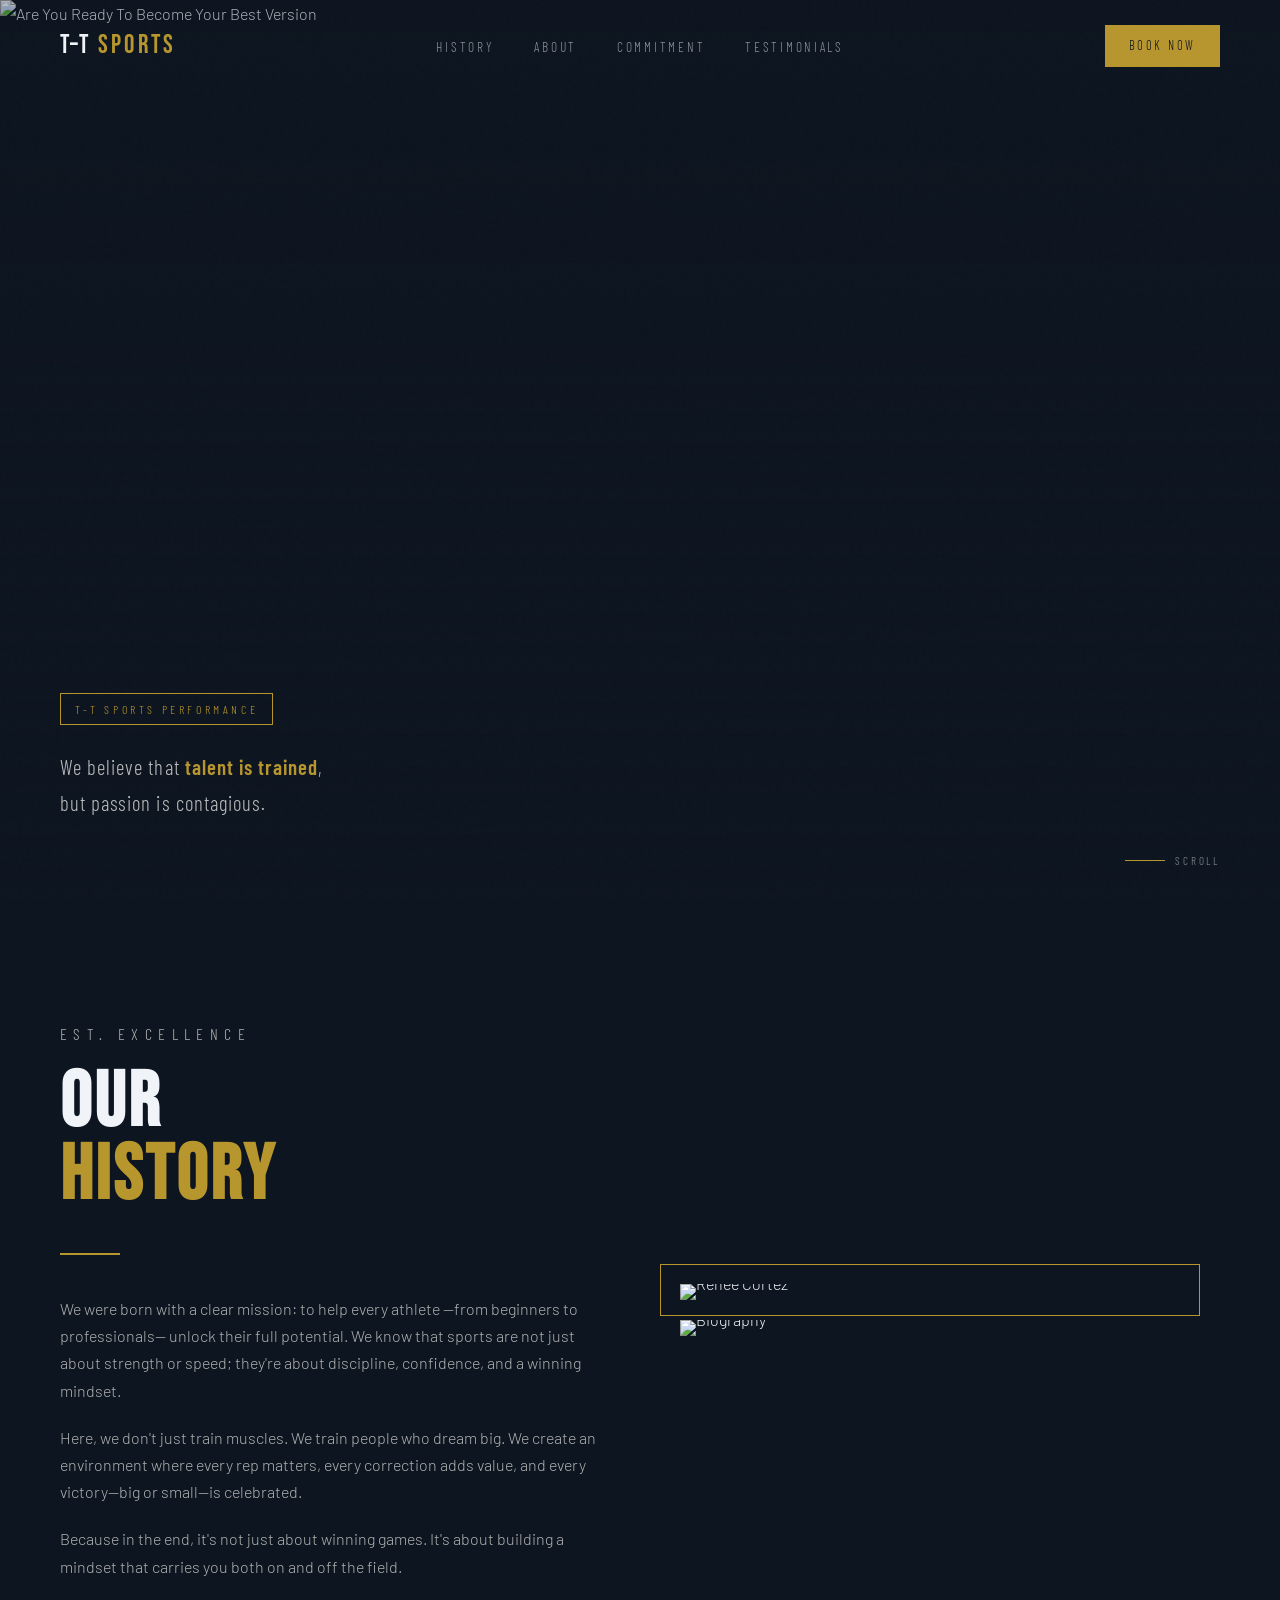
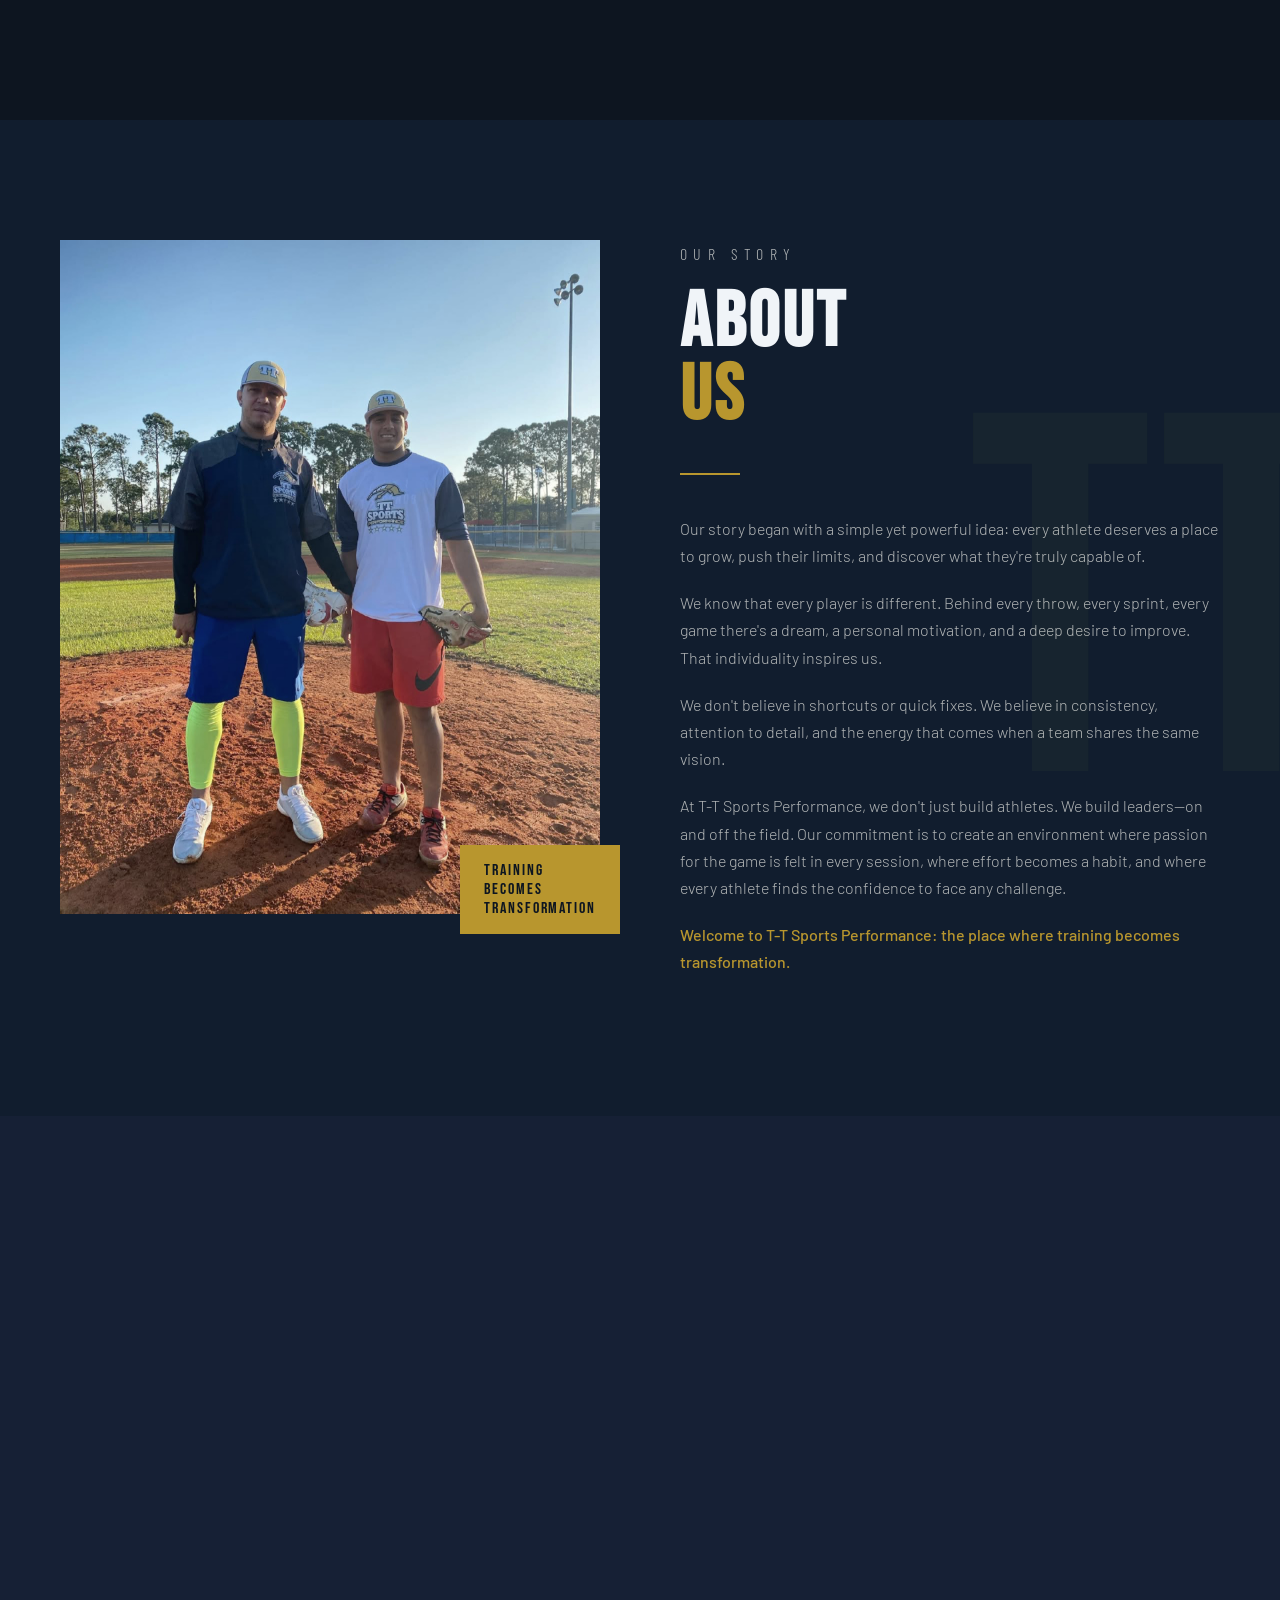
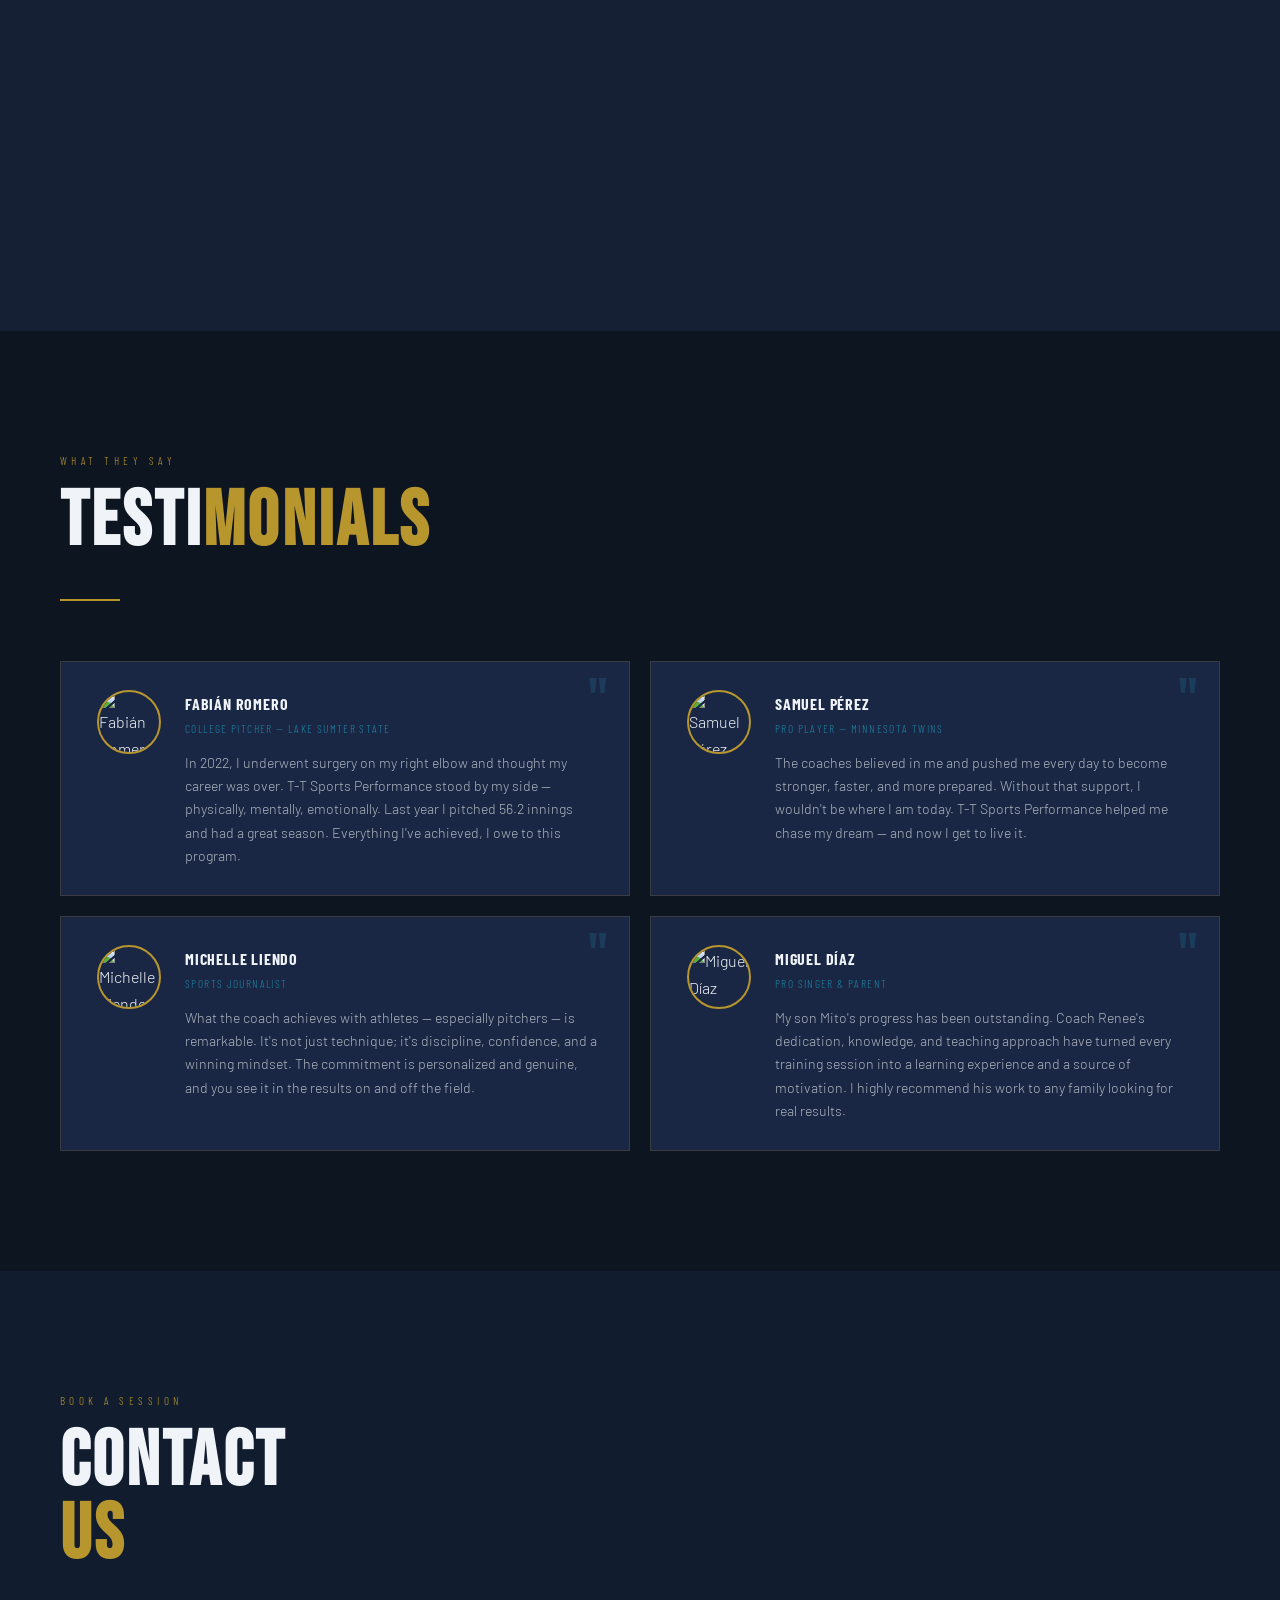
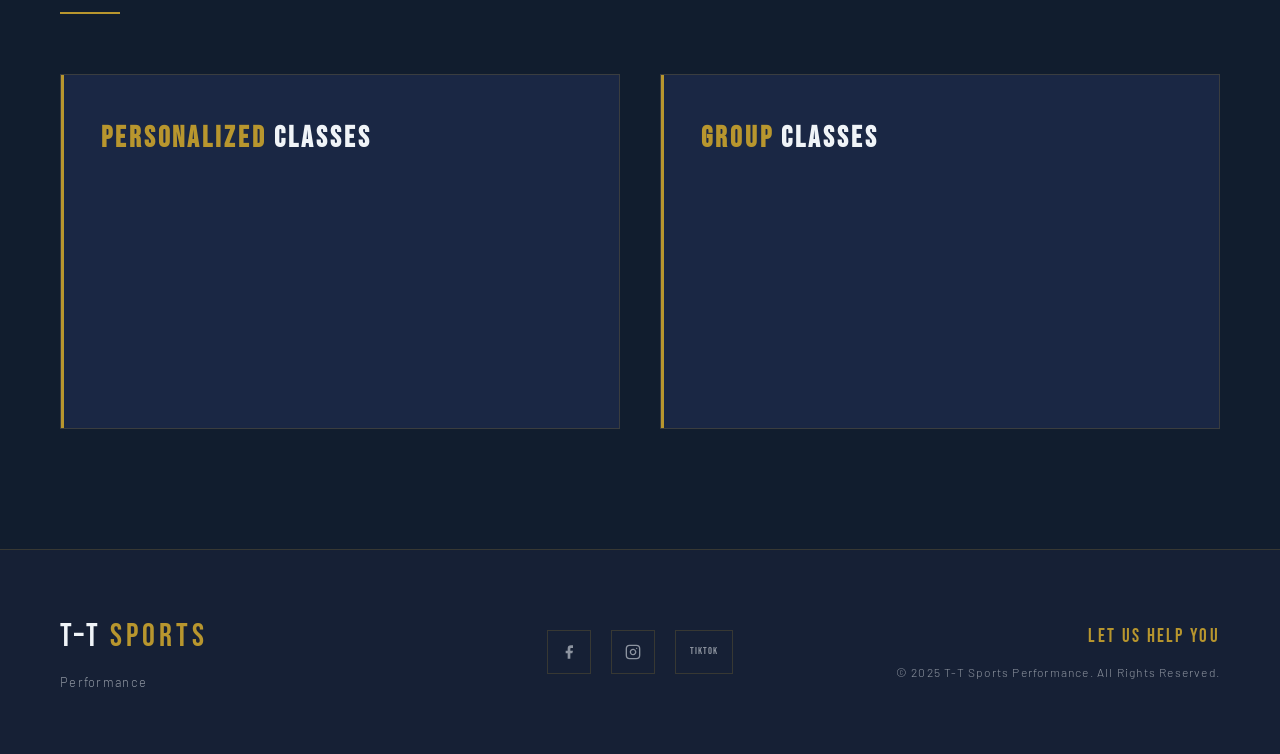
==== commit abb507ce: "Add files via upload" ====
--- a/index.html
+++ b/index.html
@@ -618,24 +618,151 @@
     .reveal-delay-3 { transition-delay: 0.45s; }
     .reveal-delay-4 { transition-delay: 0.6s; }
 
-    /* ── MOBILE ── */
+    /* ── HAMBURGER MENU ── */
+    .nav-hamburger {
+      display: none;
+      flex-direction: column;
+      gap: 5px;
+      cursor: pointer;
+      padding: 4px;
+      background: none;
+      border: none;
+      z-index: 1100;
+    }
+    .nav-hamburger span {
+      display: block;
+      width: 26px;
+      height: 2px;
+      background: var(--white);
+      transition: transform 0.3s, opacity 0.3s, background 0.3s;
+      transform-origin: center;
+    }
+    .nav-hamburger.open span:nth-child(1) { transform: translateY(7px) rotate(45deg); }
+    .nav-hamburger.open span:nth-child(2) { opacity: 0; }
+    .nav-hamburger.open span:nth-child(3) { transform: translateY(-7px) rotate(-45deg); }
+
+    /* Mobile nav drawer */
+    .mobile-nav {
+      display: none;
+      position: fixed;
+      inset: 0;
+      background: rgba(13,21,32,0.98);
+      z-index: 1050;
+      flex-direction: column;
+      align-items: center;
+      justify-content: center;
+      gap: 0;
+      backdrop-filter: blur(20px);
+    }
+    .mobile-nav.open { display: flex; }
+    .mobile-nav a {
+      font-family: var(--font-display);
+      font-size: 3rem;
+      letter-spacing: 0.1em;
+      color: var(--white);
+      text-decoration: none;
+      padding: 12px 0;
+      border-bottom: 1px solid var(--border);
+      width: 80%;
+      text-align: center;
+      transition: color 0.2s;
+    }
+    .mobile-nav a:last-child { border-bottom: none; }
+    .mobile-nav a:hover, .mobile-nav a:active { color: var(--accent); }
+    .mobile-nav-cta {
+      margin-top: 32px !important;
+      background: var(--accent) !important;
+      color: var(--black) !important;
+      font-size: 1.5rem !important;
+      padding: 16px 40px !important;
+      border-bottom: none !important;
+      width: auto !important;
+    }
+
+    /* ── TABLET ── */
     @media (max-width: 900px) {
-      nav { padding: 20px 24px; }
+      nav { padding: 18px 24px; }
       nav.scrolled { padding: 14px 24px; }
       .nav-links, .nav-cta { display: none; }
-      section { padding: 80px 24px; }
-      .history-grid, .about-grid, .contact-widgets { grid-template-columns: 1fr; gap: 40px; }
-      .commitment-grid { grid-template-columns: 1fr 1fr; }
-      .testimonials-grid { grid-template-columns: 1fr; }
-      .hero-content { left: 24px; right: 24px; bottom: 60px; }
-      .footer-inner { grid-template-columns: 1fr; text-align: center; }
+      .nav-hamburger { display: flex; }
+
+      section { padding: 72px 24px; }
+
+      .history-grid { grid-template-columns: 1fr; gap: 40px; }
+      .about-grid { grid-template-columns: 1fr; gap: 40px; }
+      .contact-widgets { grid-template-columns: 1fr; gap: 24px; }
+      .commitment-grid { grid-template-columns: 1fr 1fr; gap: 2px; }
+      .testimonials-grid { grid-template-columns: 1fr 1fr; gap: 16px; }
+
+      .hero { height: 70vh; min-height: 500px; }
+      .hero-img { object-position: center center; }
+      .hero-content { left: 24px; right: 24px; bottom: 50px; }
+      .hero-scroll { display: none; }
+
+      h2.section-title { font-size: clamp(2.4rem, 8vw, 3.5rem); }
+
+      .footer-inner { grid-template-columns: 1fr; text-align: center; gap: 28px; }
       .footer-right { text-align: center; }
       .footer-social { justify-content: center; }
+
       .history-images::before { display: none; }
-      .commitment-header { flex-direction: column; align-items: flex-start; gap: 16px; }
-    }
+      .commitment-header { flex-direction: column; align-items: flex-start; gap: 12px; }
+
+      .about-img-badge { right: 0; bottom: -12px; font-size: 0.85rem; padding: 12px 16px; }
+    }
+
+    /* ── MOBILE ── */
     @media (max-width: 600px) {
+      section { padding: 60px 18px; }
+
       .commitment-grid { grid-template-columns: 1fr; }
+      .testimonials-grid { grid-template-columns: 1fr; }
+
+      .hero { height: 65vh; min-height: 420px; }
+      .hero-tag { font-size: 0.65rem; padding: 4px 10px; margin-bottom: 14px; }
+      .hero-tagline { font-size: 1rem; }
+
+      h2.section-title { font-size: clamp(2rem, 10vw, 3rem); margin-bottom: 24px; }
+
+      /* History: imágenes full width apiladas */
+      .history-grid { gap: 32px; }
+      .history-images { gap: 12px; }
+
+      /* About: imagen primero, texto después */
+      .about-grid { gap: 32px; }
+      .about-img-wrap { order: -1; }
+
+      /* Commitment cards: compactas */
+      .commit-card { padding: 28px 20px; }
+      .commit-number { font-size: 2.8rem; }
+
+      /* Testimonials: card horizontal más compacta */
+      .testimonial-card { padding: 20px 16px; gap: 14px; }
+      .testimonial-left { width: 52px; }
+      .testimonial-avatar { width: 48px; height: 48px; }
+      .testimonial-name { font-size: 0.9rem; }
+      .testimonial-role { font-size: 0.65rem; margin-bottom: 8px; }
+      .testimonial-text { font-size: 0.82rem; line-height: 1.6; }
+
+      /* Contact widgets */
+      .widget-box { padding: 24px 20px; }
+      .widget-box h3 { font-size: 1.4rem; margin-bottom: 16px; }
+
+      /* Footer */
+      .footer-logo { font-size: 1.6rem; }
+      footer { padding: 40px 18px; }
+      .footer-inner { gap: 20px; }
+
+      /* Sección label + divider más compactos */
+      .section-label { font-size: 0.65rem; margin-bottom: 10px; }
+      .divider { margin-bottom: 24px; }
+    }
+
+    /* ── MOBILE PEQUEÑO ── */
+    @media (max-width: 380px) {
+      .hero-tagline { font-size: 0.9rem; }
+      h2.section-title { font-size: 2rem; }
+      .mobile-nav a { font-size: 2.2rem; }
     }
   </style>
 </head>
@@ -659,7 +786,20 @@
       <li><a href="#testimonials">Testimonials</a></li>
     </ul>
     <a href="#contact" class="nav-cta">Book Now</a>
+    <!-- Botón hamburguesa (solo visible en móvil) -->
+    <button class="nav-hamburger" id="hamburger" aria-label="Menu">
+      <span></span><span></span><span></span>
+    </button>
   </nav>
+
+  <!-- MENÚ MÓVIL -->
+  <div class="mobile-nav" id="mobileNav">
+    <a href="#history" class="mobile-nav-link">History</a>
+    <a href="#about" class="mobile-nav-link">About</a>
+    <a href="#commitment" class="mobile-nav-link">Commitment</a>
+    <a href="#testimonials" class="mobile-nav-link">Testimonials</a>
+    <a href="#contact" class="mobile-nav-cta mobile-nav-link">Book Now</a>
+  </div>
 
   <!-- ============================================================
        HERO BANNER
@@ -914,6 +1054,23 @@
       nav.classList.toggle('scrolled', window.scrollY > 60);
     });
 
+    // Hamburger menu
+    const hamburger = document.getElementById('hamburger');
+    const mobileNav = document.getElementById('mobileNav');
+    hamburger.addEventListener('click', () => {
+      hamburger.classList.toggle('open');
+      mobileNav.classList.toggle('open');
+      document.body.style.overflow = mobileNav.classList.contains('open') ? 'hidden' : '';
+    });
+    // Cerrar al tocar un enlace
+    document.querySelectorAll('.mobile-nav-link').forEach(link => {
+      link.addEventListener('click', () => {
+        hamburger.classList.remove('open');
+        mobileNav.classList.remove('open');
+        document.body.style.overflow = '';
+      });
+    });
+
     // Scroll reveal
     const reveals = document.querySelectorAll('.reveal');
     const observer = new IntersectionObserver((entries) => {
